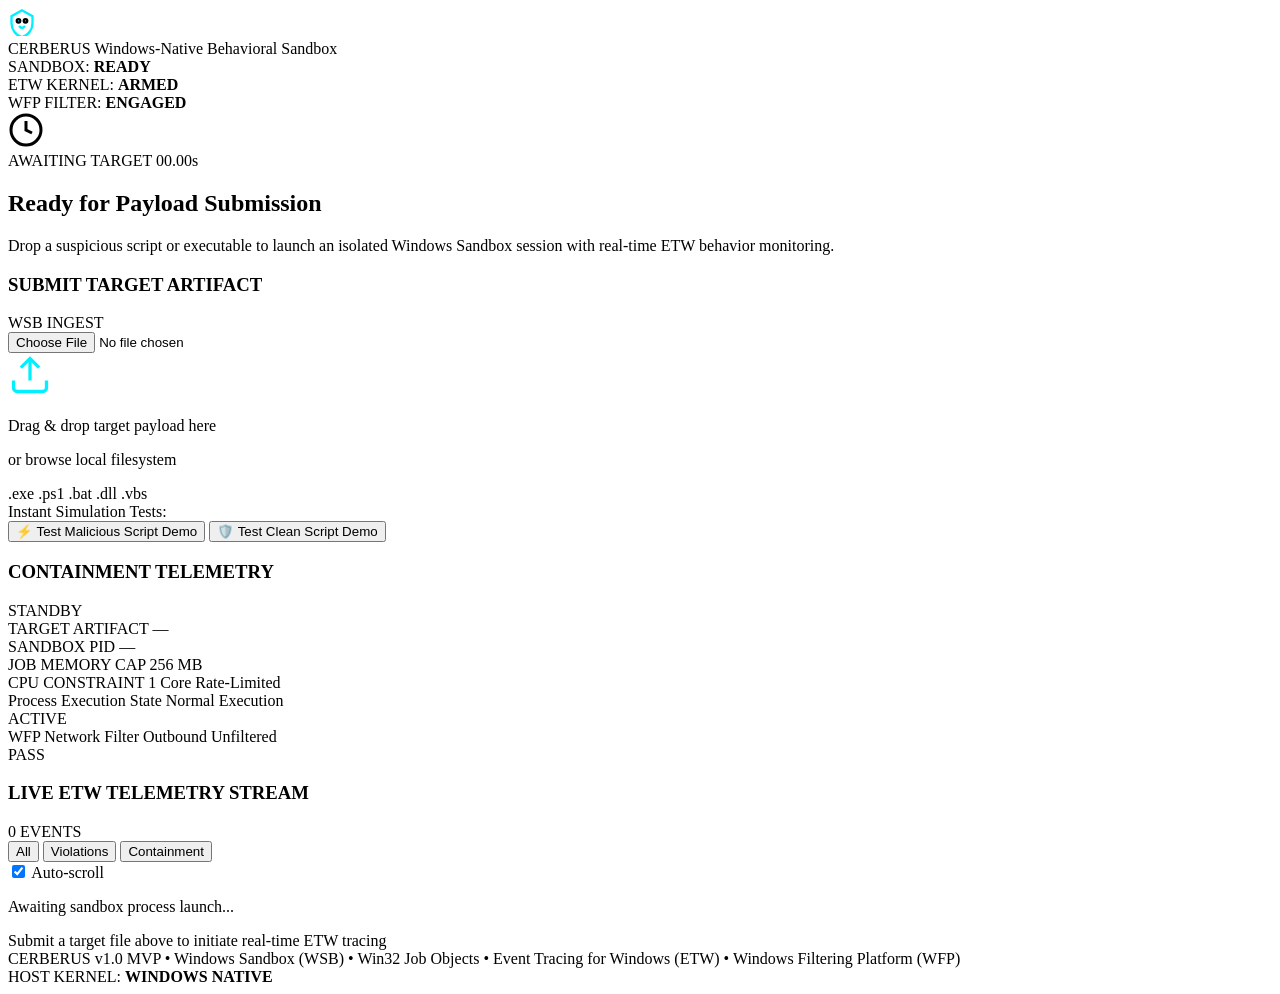
==== frontend/index.html @ fd8d8a02 "feat: implement Cerberus Windows-native behavioral sandbox web app skeleton" ====
<!DOCTYPE html>
<html lang="en">
<head>
  <meta charset="UTF-8">
  <meta name="viewport" content="width=device-width, initial-scale=1.0">
  <title>Cerberus — Windows-Native Behavioral Sandbox</title>
  <link rel="preconnect" href="https://fonts.googleapis.com">
  <link rel="preconnect" href="https://fonts.gstatic.com" crossorigin>
  <link href="https://fonts.googleapis.com/css2?family=JetBrains+Mono:wght@400;500;700&family=Outfit:wght@400;500;600;700;800&display=swap" rel="stylesheet">
  <link rel="stylesheet" href="/static/style.css">
</head>
<body>
  <div class="app-container">
    <!-- Top System Header -->
    <header class="top-nav">
      <div class="brand">
        <div class="brand-emblem">
          <svg viewBox="0 0 24 24" width="28" height="28" fill="none" stroke="currentColor" stroke-width="2">
            <path d="M12 2L3 7v6c0 5.5 3.8 10.7 9 12 5.2-1.3 9-6.5 9-12V7l-9-5z" stroke="#00f0ff"/>
            <circle cx="9" cy="11" r="1.5" fill="#00f0ff"/>
            <circle cx="15" cy="11" r="1.5" fill="#00f0ff"/>
            <path d="M10 16s1 1 2 1 2-1 2-1" stroke="#00f0ff" stroke-linecap="round"/>
          </svg>
        </div>
        <div class="brand-text">
          <span class="brand-title">CERBERUS</span>
          <span class="brand-sub">Windows-Native Behavioral Sandbox</span>
        </div>
      </div>

      <div class="system-status-group">
        <div class="status-indicator" id="status-wsb">
          <span class="pulse-dot green"></span>
          <span class="status-label">SANDBOX: <strong>READY</strong></span>
        </div>
        <div class="status-indicator" id="status-etw">
          <span class="pulse-dot cyan"></span>
          <span class="status-label">ETW KERNEL: <strong>ARMED</strong></span>
        </div>
        <div class="status-indicator" id="status-wfp">
          <span class="pulse-dot violet"></span>
          <span class="status-label">WFP FILTER: <strong>ENGAGED</strong></span>
        </div>
      </div>
    </header>

    <!-- Top Prominent Verdict Banner -->
    <section class="verdict-banner state-ready" id="verdict-banner">
      <div class="verdict-icon-container" id="verdict-icon-container">
        <svg viewBox="0 0 24 24" width="36" height="36" fill="none" stroke="currentColor" stroke-width="2" class="icon-ready">
          <circle cx="12" cy="12" r="10" stroke="currentColor"/>
          <path d="M12 6v6l4 2" stroke="currentColor"/>
        </svg>
      </div>
      <div class="verdict-content">
        <div class="verdict-heading-row">
          <span class="verdict-badge" id="verdict-badge">AWAITING TARGET</span>
          <span class="verdict-timer" id="verdict-timer">00.00s</span>
        </div>
        <h2 class="verdict-title" id="verdict-title">Ready for Payload Submission</h2>
        <p class="verdict-desc" id="verdict-desc">Drop a suspicious script or executable to launch an isolated Windows Sandbox session with real-time ETW behavior monitoring.</p>
      </div>
    </section>

    <!-- Main Command Cockpit Grid -->
    <main class="cockpit-grid">
      <!-- Left Column: Upload Zone & Target Telemetry -->
      <div class="cockpit-column-left">
        <!-- File Dropzone Card -->
        <div class="card dropzone-card">
          <div class="card-header">
            <h3 class="card-title">SUBMIT TARGET ARTIFACT</h3>
            <span class="card-tag">WSB INGEST</span>
          </div>

          <div class="dropzone" id="dropzone">
            <input type="file" id="file-input" class="file-input" />
            <div class="dropzone-inner">
              <div class="dropzone-icon">
                <svg viewBox="0 0 24 24" width="44" height="44" fill="none" stroke="currentColor" stroke-width="1.8">
                  <path d="M21 15v4a2 2 0 0 1-2 2H5a2 2 0 0 1-2-2v-4" stroke="#00f0ff"/>
                  <polyline points="17 8 12 3 7 8" stroke="#00f0ff"/>
                  <line x1="12" y1="3" x2="12" y2="15" stroke="#00f0ff"/>
                </svg>
              </div>
              <p class="dropzone-text">Drag & drop target payload here</p>
              <p class="dropzone-sub">or <label for="file-input" class="browse-link">browse local filesystem</label></p>
              <div class="file-types-list">
                <span class="chip">.exe</span>
                <span class="chip">.ps1</span>
                <span class="chip">.bat</span>
                <span class="chip">.dll</span>
                <span class="chip">.vbs</span>
              </div>
            </div>
          </div>

          <!-- Quick Test Triggers for Demo -->
          <div class="demo-triggers">
            <span class="demo-label">Instant Simulation Tests:</span>
            <div class="demo-btn-group">
              <button class="btn btn-danger" id="btn-demo-malicious">
                <span class="btn-icon">⚡</span> Test Malicious Script Demo
              </button>
              <button class="btn btn-success" id="btn-demo-clean">
                <span class="btn-icon">🛡️</span> Test Clean Script Demo
              </button>
            </div>
          </div>
        </div>

        <!-- Target Process & Isolation Card -->
        <div class="card target-meta-card">
          <div class="card-header">
            <h3 class="card-title">CONTAINMENT TELEMETRY</h3>
            <span class="card-tag" id="target-state-tag">STANDBY</span>
          </div>

          <div class="meta-grid">
            <div class="meta-item">
              <span class="meta-label">TARGET ARTIFACT</span>
              <span class="meta-val" id="meta-filename">—</span>
            </div>
            <div class="meta-item">
              <span class="meta-label">SANDBOX PID</span>
              <span class="meta-val font-mono" id="meta-pid">—</span>
            </div>
            <div class="meta-item">
              <span class="meta-label">JOB MEMORY CAP</span>
              <span class="meta-val font-mono" id="meta-mem-cap">256 MB</span>
            </div>
            <div class="meta-item">
              <span class="meta-label">CPU CONSTRAINT</span>
              <span class="meta-val font-mono" id="meta-cpu-cap">1 Core Rate-Limited</span>
            </div>
          </div>

          <!-- Response Containment States -->
          <div class="containment-status-box">
            <div class="containment-row">
              <div class="containment-info">
                <span class="containment-name">Process Execution State</span>
                <span class="containment-detail" id="containment-proc-detail">Normal Execution</span>
              </div>
              <span class="containment-pill active" id="pill-proc-state">ACTIVE</span>
            </div>

            <div class="containment-row">
              <div class="containment-info">
                <span class="containment-name">WFP Network Filter</span>
                <span class="containment-detail" id="containment-net-detail">Outbound Unfiltered</span>
              </div>
              <span class="containment-pill normal" id="pill-net-state">PASS</span>
            </div>
          </div>
        </div>
      </div>

      <!-- Right Column: Live ETW Telemetry Feed -->
      <div class="cockpit-column-right">
        <div class="card terminal-card">
          <div class="card-header terminal-header">
            <div class="terminal-title-group">
              <span class="terminal-pulse"></span>
              <h3 class="card-title">LIVE ETW TELEMETRY STREAM</h3>
              <span class="badge-count" id="event-count-badge">0 EVENTS</span>
            </div>
            <div class="terminal-controls">
              <div class="filter-tabs">
                <button class="filter-btn active" data-filter="all">All</button>
                <button class="filter-btn" data-filter="violation">Violations</button>
                <button class="filter-btn" data-filter="containment">Containment</button>
              </div>
              <label class="autoscroll-toggle">
                <input type="checkbox" id="autoscroll-chk" checked>
                <span>Auto-scroll</span>
              </label>
            </div>
          </div>

          <!-- Event Log Stream -->
          <div class="terminal-stream" id="terminal-stream">
            <div class="stream-empty" id="stream-empty">
              <div class="radar-scan-anim"></div>
              <p>Awaiting sandbox process launch...</p>
              <span>Submit a target file above to initiate real-time ETW tracing</span>
            </div>
          </div>
        </div>
      </div>
    </main>

    <footer class="app-footer">
      <div class="footer-left">
        <span>CERBERUS v1.0 MVP &bull; Windows Sandbox (WSB) &bull; Win32 Job Objects &bull; Event Tracing for Windows (ETW) &bull; Windows Filtering Platform (WFP)</span>
      </div>
      <div class="footer-right">
        <span class="status-text">HOST KERNEL: <strong class="text-cyan">WINDOWS NATIVE</strong></span>
      </div>
    </footer>
  </div>

  <script src="/static/app.js"></script>
</body>
</html>
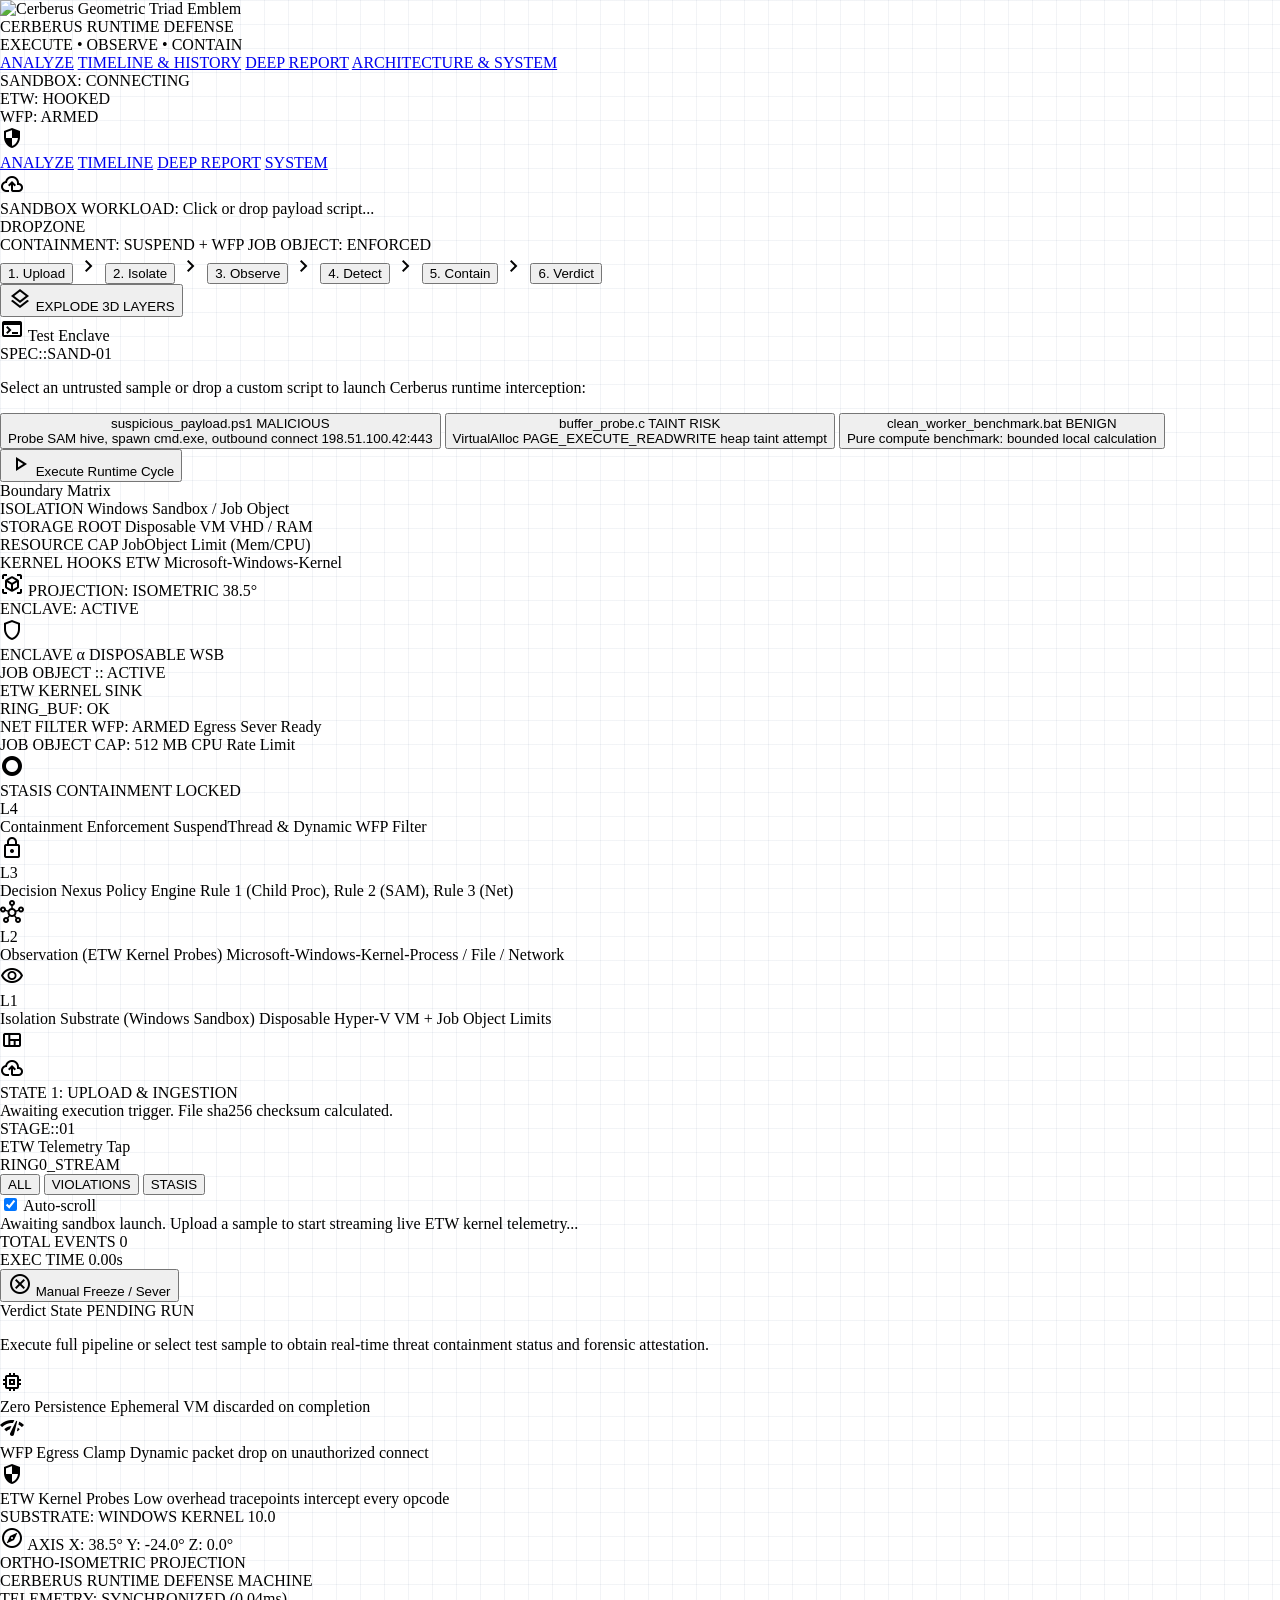
==== commit 8e4ef59d: "feat(frontend): upgrade to Stitch Remix 3D defense core suite with multi-view navigation and live te" ====
--- a/frontend/index.html
+++ b/frontend/index.html
@@ -1,205 +1,611 @@
 <!DOCTYPE html>
 <html lang="en">
 <head>
-  <meta charset="UTF-8">
-  <meta name="viewport" content="width=device-width, initial-scale=1.0">
-  <title>Cerberus — Windows-Native Behavioral Sandbox</title>
-  <link rel="preconnect" href="https://fonts.googleapis.com">
-  <link rel="preconnect" href="https://fonts.gstatic.com" crossorigin>
-  <link href="https://fonts.googleapis.com/css2?family=JetBrains+Mono:wght@400;500;700&family=Outfit:wght@400;500;600;700;800&display=swap" rel="stylesheet">
-  <link rel="stylesheet" href="/static/style.css">
+  <meta charset="utf-8"/>
+  <meta content="width=device-width, initial-scale=1.0" name="viewport"/>
+  <meta content="web_standard" name="shell-type"/>
+  <title>Cerberus — Runtime Defense Machine</title>
+  <link href="https://fonts.googleapis.com/css2?family=Material+Symbols+Outlined:opsz,wght,FILL,GRAD@20..48,100..700,0..1,-50..200" rel="stylesheet"/>
+  <link href="https://fonts.googleapis.com" rel="preconnect"/>
+  <link crossorigin="" href="https://fonts.gstatic.com" rel="preconnect"/>
+  <link href="https://fonts.googleapis.com/css2?family=Inter:wght@400;500;600&family=JetBrains+Mono:wght@400;500;600&family=Space+Grotesk:wght@500;600;700&display=swap" rel="stylesheet"/>
+  <link href="https://fonts.googleapis.com/css2?family=Material+Symbols+Outlined:wght,FILL@100..700,0..1&display=swap" rel="stylesheet"/>
+  <style>
+    @layer base {
+      html, body { margin: 0; padding: 0; }
+      body {
+        overscroll-behavior: none;
+        background-image: linear-gradient(to right, rgba(148,163,184,0.12) 1px, transparent 1px), linear-gradient(to bottom, rgba(148,163,184,0.12) 1px, transparent 1px);
+        background-size: 24px 24px;
+      }
+      main > :first-child { margin-top: 0 !important; }
+      main > :last-child { margin-bottom: 0 !important; }
+    }
+    ::-webkit-scrollbar { width: 4px; height: 4px; }
+    ::-webkit-scrollbar-thumb { background: rgba(148, 163, 184, 0.4); border-radius: 4px; }
+  </style>
+  <script src="https://cdn.tailwindcss.com"></script>
+  <script id="tailwind-config">
+    tailwind.config = {
+      darkMode: "class",
+      theme: {
+        extend: {
+          colors: {
+            "tertiary-fixed-dim": "#ffb4ab",
+            "on-primary-container": "#fdfcff",
+            "error-container": "#ffdad6",
+            "on-primary-fixed-variant": "#004b73",
+            "on-secondary-fixed-variant": "#2f2ebe",
+            "on-background": "#131b2e",
+            "primary-fixed-dim": "#93ccff",
+            "error": "#ba1a1a",
+            "secondary-fixed-dim": "#c0c1ff",
+            "tertiary": "#bb0112",
+            "on-tertiary-fixed-variant": "#93000b",
+            "outline": "#707881",
+            "secondary": "#4648d4",
+            "primary-fixed": "#cce5ff",
+            "surface-container-high": "#e2e7ff",
+            "on-tertiary": "#ffffff",
+            "surface-dim": "#d2d9f4",
+            "surface-bright": "#faf8ff",
+            "surface-container": "#eaedff",
+            "on-secondary-fixed": "#07006c",
+            "on-secondary": "#ffffff",
+            "on-secondary-container": "#fffbff",
+            "secondary-fixed": "#e1e0ff",
+            "primary": "#006194",
+            "on-surface": "#131b2e",
+            "on-primary-fixed": "#001d31",
+            "surface-container-highest": "#dae2fd",
+            "inverse-surface": "#283044",
+            "tertiary-container": "#e02928",
+            "surface-tint": "#006398",
+            "primary-container": "#007bb9",
+            "tertiary-fixed": "#ffdad6",
+            "surface": "#faf8ff",
+            "inverse-primary": "#93ccff",
+            "on-primary": "#ffffff",
+            "surface-container-low": "#f2f3ff",
+            "on-surface-variant": "#3f4850",
+            "on-tertiary-container": "#fffbff",
+            "secondary-container": "#6063ee",
+            "outline-variant": "#bfc7d2",
+            "surface-variant": "#dae2fd",
+            "inverse-on-surface": "#eef0ff",
+            "surface-container-lowest": "#ffffff",
+            "on-error": "#ffffff",
+            "on-error-container": "#93000a",
+            "background": "#faf8ff",
+            "on-tertiary-fixed": "#410002"
+          },
+          borderRadius: {
+            "DEFAULT": "0.125rem",
+            "lg": "0.25rem",
+            "xl": "0.5rem",
+            "full": "0.75rem"
+          },
+          spacing: {
+            "space-lg": "1.5rem",
+            "space-sm": "0.5rem",
+            "space-xl": "2.25rem",
+            "space-xs": "0.25rem",
+            "margin-md": "1.5rem",
+            "space-md": "1rem",
+            "gutter-lg": "1.5rem",
+            "margin": "1rem",
+            "margin-lg": "2.5rem",
+            "gutter": "1rem"
+          },
+          fontFamily: {
+            "headline-lg": ["Space Grotesk"],
+            "label-md": ["JetBrains Mono"],
+            "display-lg": ["Space Grotesk"],
+            "label-sm": ["JetBrains Mono"],
+            "body-sm": ["Inter"],
+            "body-lg": ["Inter"],
+            "label-lg": ["JetBrains Mono"],
+            "headline-sm": ["Space Grotesk"],
+            "headline-md": ["Space Grotesk"],
+            "body-md": ["Inter"]
+          }
+        }
+      }
+    };
+  </script>
 </head>
-<body>
-  <div class="app-container">
-    <!-- Top System Header -->
-    <header class="top-nav">
-      <div class="brand">
-        <div class="brand-emblem">
-          <svg viewBox="0 0 24 24" width="28" height="28" fill="none" stroke="currentColor" stroke-width="2">
-            <path d="M12 2L3 7v6c0 5.5 3.8 10.7 9 12 5.2-1.3 9-6.5 9-12V7l-9-5z" stroke="#00f0ff"/>
-            <circle cx="9" cy="11" r="1.5" fill="#00f0ff"/>
-            <circle cx="15" cy="11" r="1.5" fill="#00f0ff"/>
-            <path d="M10 16s1 1 2 1 2-1 2-1" stroke="#00f0ff" stroke-linecap="round"/>
-          </svg>
-        </div>
-        <div class="brand-text">
-          <span class="brand-title">CERBERUS</span>
-          <span class="brand-sub">Windows-Native Behavioral Sandbox</span>
-        </div>
-      </div>
-
-      <div class="system-status-group">
-        <div class="status-indicator" id="status-wsb">
-          <span class="pulse-dot green"></span>
-          <span class="status-label">SANDBOX: <strong>READY</strong></span>
-        </div>
-        <div class="status-indicator" id="status-etw">
-          <span class="pulse-dot cyan"></span>
-          <span class="status-label">ETW KERNEL: <strong>ARMED</strong></span>
-        </div>
-        <div class="status-indicator" id="status-wfp">
-          <span class="pulse-dot violet"></span>
-          <span class="status-label">WFP FILTER: <strong>ENGAGED</strong></span>
-        </div>
-      </div>
-    </header>
-
-    <!-- Top Prominent Verdict Banner -->
-    <section class="verdict-banner state-ready" id="verdict-banner">
-      <div class="verdict-icon-container" id="verdict-icon-container">
-        <svg viewBox="0 0 24 24" width="36" height="36" fill="none" stroke="currentColor" stroke-width="2" class="icon-ready">
-          <circle cx="12" cy="12" r="10" stroke="currentColor"/>
-          <path d="M12 6v6l4 2" stroke="currentColor"/>
-        </svg>
-      </div>
-      <div class="verdict-content">
-        <div class="verdict-heading-row">
-          <span class="verdict-badge" id="verdict-badge">AWAITING TARGET</span>
-          <span class="verdict-timer" id="verdict-timer">00.00s</span>
-        </div>
-        <h2 class="verdict-title" id="verdict-title">Ready for Payload Submission</h2>
-        <p class="verdict-desc" id="verdict-desc">Drop a suspicious script or executable to launch an isolated Windows Sandbox session with real-time ETW behavior monitoring.</p>
-      </div>
-    </section>
-
-    <!-- Main Command Cockpit Grid -->
-    <main class="cockpit-grid">
-      <!-- Left Column: Upload Zone & Target Telemetry -->
-      <div class="cockpit-column-left">
-        <!-- File Dropzone Card -->
-        <div class="card dropzone-card">
-          <div class="card-header">
-            <h3 class="card-title">SUBMIT TARGET ARTIFACT</h3>
-            <span class="card-tag">WSB INGEST</span>
-          </div>
-
-          <div class="dropzone" id="dropzone">
-            <input type="file" id="file-input" class="file-input" />
-            <div class="dropzone-inner">
-              <div class="dropzone-icon">
-                <svg viewBox="0 0 24 24" width="44" height="44" fill="none" stroke="currentColor" stroke-width="1.8">
-                  <path d="M21 15v4a2 2 0 0 1-2 2H5a2 2 0 0 1-2-2v-4" stroke="#00f0ff"/>
-                  <polyline points="17 8 12 3 7 8" stroke="#00f0ff"/>
-                  <line x1="12" y1="3" x2="12" y2="15" stroke="#00f0ff"/>
-                </svg>
-              </div>
-              <p class="dropzone-text">Drag & drop target payload here</p>
-              <p class="dropzone-sub">or <label for="file-input" class="browse-link">browse local filesystem</label></p>
-              <div class="file-types-list">
-                <span class="chip">.exe</span>
-                <span class="chip">.ps1</span>
-                <span class="chip">.bat</span>
-                <span class="chip">.dll</span>
-                <span class="chip">.vbs</span>
-              </div>
-            </div>
-          </div>
-
-          <!-- Quick Test Triggers for Demo -->
-          <div class="demo-triggers">
-            <span class="demo-label">Instant Simulation Tests:</span>
-            <div class="demo-btn-group">
-              <button class="btn btn-danger" id="btn-demo-malicious">
-                <span class="btn-icon">⚡</span> Test Malicious Script Demo
+<body class="bg-background font-body-md text-on-surface min-h-screen flex flex-col justify-between antialiased selection:bg-primary-fixed selection:text-on-primary-fixed">
+
+  <!-- Header -->
+  <header class="fixed top-0 left-0 w-full z-50 bg-surface-container-lowest/80 backdrop-blur-xl shadow-[0_1px_8px_rgba(0,0,0,0.04)]">
+    <div class="h-20 w-full px-margin-lg flex items-center justify-between gap-gutter">
+      <!-- Brand & Triad Emblem -->
+      <div class="flex items-center gap-space-md">
+        <img alt="Cerberus Geometric Triad Emblem" class="h-8 w-auto object-contain" src="/static/emblem.svg"/>
+        <div class="flex flex-col">
+          <div class="flex items-center gap-space-sm">
+            <span class="font-headline-sm text-headline-sm uppercase text-on-surface tracking-wider font-bold">CERBERUS</span>
+            <span class="font-label-sm text-label-sm uppercase bg-surface-container-high text-primary px-space-xs py-0.5 rounded">RUNTIME DEFENSE</span>
+          </div>
+          <span class="font-label-sm text-label-sm text-outline tracking-widest">EXECUTE • OBSERVE • CONTAIN</span>
+        </div>
+      </div>
+
+      <!-- Center Multi-View Navigation -->
+      <div class="hidden xl:flex items-center">
+        <nav class="flex items-center gap-space-xs p-1 bg-surface-container/70 rounded-full backdrop-blur-md shadow-[0_1px_8px_rgba(0,0,0,0.03)]">
+          <a aria-current="page" class="uppercase px-space-md py-1.5 rounded-full transition-all bg-primary-container text-on-primary-container font-semibold shadow-[0_2px_8px_rgba(0,97,148,0.18)]" data-path="analyze" href="/">ANALYZE</a>
+          <a class="font-label-sm text-label-sm uppercase px-space-md py-1.5 rounded-full text-on-surface-variant hover:bg-surface-container-high hover:text-on-surface transition-all" data-path="timeline-and-history" href="/timeline.html">TIMELINE &amp; HISTORY</a>
+          <a class="font-label-sm text-label-sm uppercase px-space-md py-1.5 rounded-full text-on-surface-variant hover:bg-surface-container-high hover:text-on-surface transition-all" data-path="deep-report" href="/report.html">DEEP REPORT</a>
+          <a class="font-label-sm text-label-sm uppercase px-space-md py-1.5 rounded-full text-on-surface-variant hover:bg-surface-container-high hover:text-on-surface transition-all" data-path="architecture-and-system" href="/architecture.html">ARCHITECTURE &amp; SYSTEM</a>
+        </nav>
+      </div>
+
+      <!-- Right Host Telemetry Badges -->
+      <div class="flex items-center gap-space-md">
+        <div class="hidden lg:flex items-center gap-space-md px-space-md py-1.5 rounded-full bg-surface-container-low/90 backdrop-blur-md text-on-surface-variant shadow-[0_1px_6px_rgba(0,0,0,0.03)]">
+          <div class="flex items-center gap-1.5" id="status-wsb">
+            <span class="w-2 h-2 rounded-full bg-primary animate-pulse"></span>
+            <span class="font-label-sm text-label-sm font-medium">SANDBOX: <span class="text-primary font-bold">CONNECTING</span></span>
+          </div>
+          <div class="flex items-center gap-1.5" id="status-probes">
+            <span class="w-1.5 h-1.5 rounded-full bg-emerald-500"></span>
+            <span class="font-label-sm text-label-sm">ETW: <span class="text-on-surface font-semibold">HOOKED</span></span>
+          </div>
+          <div class="flex items-center gap-1.5">
+            <span class="w-1.5 h-1.5 rounded-full bg-indigo-500"></span>
+            <span class="font-label-sm text-label-sm text-outline">WFP: ARMED</span>
+          </div>
+        </div>
+        <div class="w-8 h-8 rounded-full bg-primary flex items-center justify-center shadow-sm">
+          <span class="material-symbols-outlined text-on-primary text-[18px]">security</span>
+        </div>
+      </div>
+    </div>
+
+    <!-- Mobile Navigation Drawer -->
+    <div class="xl:hidden flex items-center justify-center pb-2 px-margin">
+      <nav class="flex items-center gap-space-xs p-1 bg-surface-container/80 rounded-full backdrop-blur-md overflow-x-auto max-w-full">
+        <a aria-current="page" class="uppercase px-space-sm py-1 rounded-full transition-all whitespace-nowrap bg-primary-container text-on-primary-container font-semibold shadow-[0_2px_8px_rgba(0,97,148,0.18)]" href="/">ANALYZE</a>
+        <a class="font-label-sm text-label-sm uppercase px-space-sm py-1 rounded-full text-on-surface-variant hover:bg-surface-container-high hover:text-on-surface transition-all whitespace-nowrap" href="/timeline.html">TIMELINE</a>
+        <a class="font-label-sm text-label-sm uppercase px-space-sm py-1 rounded-full text-on-surface-variant hover:bg-surface-container-high hover:text-on-surface transition-all whitespace-nowrap" href="/report.html">DEEP REPORT</a>
+        <a class="font-label-sm text-label-sm uppercase px-space-sm py-1 rounded-full text-on-surface-variant hover:bg-surface-container-high hover:text-on-surface transition-all whitespace-nowrap" href="/architecture.html">SYSTEM</a>
+      </nav>
+    </div>
+  </header>
+
+  <!-- Hidden Native File Input -->
+  <input type="file" id="file-input" style="display:none" />
+
+  <!-- Main Content Cockpit -->
+  <main class="w-full pt-20 bg-transparent flex-1">
+    <div class="flex flex-col w-full">
+
+      <!-- Spatial Stage Toolbar & Pipeline Stepper -->
+      <div class="w-full px-margin-lg py-space-md flex flex-col xl:flex-row items-center justify-between gap-space-md z-30">
+        <!-- Ephemeral Target File Dropper & State Meta -->
+        <div class="flex items-center gap-space-md w-full xl:w-auto">
+          <div class="group relative flex items-center gap-space-sm px-space-md py-2.5 bg-surface-container-lowest/90 backdrop-blur-xl rounded-full shadow-[0_4px_20px_rgba(0,97,148,0.08)] cursor-pointer hover:shadow-[0_8px_28px_rgba(0,97,148,0.16)] transition-all duration-300" id="fileUploadBtn" title="Click or drop executable / script to analyze">
+            <span class="w-2.5 h-2.5 rounded-full bg-primary animate-ping"></span>
+            <span class="material-symbols-outlined text-primary text-[20px]">cloud_upload</span>
+            <div class="flex flex-col">
+              <span class="font-label-sm text-label-sm font-semibold tracking-wider text-on-surface uppercase">SANDBOX WORKLOAD:</span>
+              <span class="font-label-md text-label-md text-primary font-bold" id="activeWorkloadLabel">Click or drop payload script...</span>
+            </div>
+            <span class="font-label-sm text-label-sm bg-surface-container px-2 py-0.5 rounded text-outline uppercase ml-space-xs" id="activeWorkloadBadge">DROPZONE</span>
+          </div>
+
+          <div class="hidden sm:flex items-center gap-space-xs px-space-md py-2 bg-surface-container-low/80 backdrop-blur-md rounded-full text-on-surface-variant">
+            <span class="font-label-sm text-label-sm text-outline">CONTAINMENT:</span>
+            <span class="font-label-sm text-label-sm font-semibold text-secondary">SUSPEND + WFP</span>
+            <span class="w-1 h-1 rounded-full bg-outline-variant mx-1"></span>
+            <span class="font-label-sm text-label-sm text-outline">JOB OBJECT:</span>
+            <span class="font-label-sm text-label-sm font-semibold text-on-surface">ENFORCED</span>
+          </div>
+        </div>
+
+        <!-- Active State Pipeline Rail (6 Interactive Steps) -->
+        <div class="flex items-center justify-center w-full xl:w-auto overflow-x-auto py-1">
+          <div class="flex items-center gap-1.5 p-1.5 bg-surface-container/80 backdrop-blur-xl rounded-full shadow-[0_2px_12px_rgba(0,0,0,0.04)]">
+            <button class="state-step-btn active px-space-md py-1.5 rounded-full font-label-sm text-label-sm uppercase font-semibold transition-all duration-200 flex items-center gap-1 bg-primary text-on-primary shadow-sm" data-step="upload">
+              <span class="step-dot w-1.5 h-1.5 rounded-full bg-surface-container-lowest"></span>
+              1. Upload
+            </button>
+            <span class="material-symbols-outlined text-outline-variant text-[14px]">chevron_right</span>
+            <button class="state-step-btn px-space-md py-1.5 rounded-full font-label-sm text-label-sm uppercase font-medium text-on-surface-variant hover:bg-surface-container-high hover:text-on-surface transition-all duration-200 flex items-center gap-1" data-step="isolate">
+              <span class="step-dot w-1.5 h-1.5 rounded-full bg-outline-variant"></span>
+              2. Isolate
+            </button>
+            <span class="material-symbols-outlined text-outline-variant text-[14px]">chevron_right</span>
+            <button class="state-step-btn px-space-md py-1.5 rounded-full font-label-sm text-label-sm uppercase font-medium text-on-surface-variant hover:bg-surface-container-high hover:text-on-surface transition-all duration-200 flex items-center gap-1" data-step="observe">
+              <span class="step-dot w-1.5 h-1.5 rounded-full bg-outline-variant"></span>
+              3. Observe
+            </button>
+            <span class="material-symbols-outlined text-outline-variant text-[14px]">chevron_right</span>
+            <button class="state-step-btn px-space-md py-1.5 rounded-full font-label-sm text-label-sm uppercase font-medium text-on-surface-variant hover:bg-surface-container-high hover:text-on-surface transition-all duration-200 flex items-center gap-1" data-step="detect">
+              <span class="step-dot w-1.5 h-1.5 rounded-full bg-outline-variant"></span>
+              4. Detect
+            </button>
+            <span class="material-symbols-outlined text-outline-variant text-[14px]">chevron_right</span>
+            <button class="state-step-btn px-space-md py-1.5 rounded-full font-label-sm text-label-sm uppercase font-medium text-on-surface-variant hover:bg-surface-container-high hover:text-on-surface transition-all duration-200 flex items-center gap-1" data-step="contain">
+              <span class="step-dot w-1.5 h-1.5 rounded-full bg-outline-variant"></span>
+              5. Contain
+            </button>
+            <span class="material-symbols-outlined text-outline-variant text-[14px]">chevron_right</span>
+            <button class="state-step-btn px-space-md py-1.5 rounded-full font-label-sm text-label-sm uppercase font-medium text-on-surface-variant hover:bg-surface-container-high hover:text-on-surface transition-all duration-200 flex items-center gap-1" data-step="verdict">
+              <span class="step-dot w-1.5 h-1.5 rounded-full bg-outline-variant"></span>
+              6. Verdict
+            </button>
+          </div>
+        </div>
+
+        <!-- Exploded 3D Deconstruction Button & Camera Reset -->
+        <div class="flex items-center gap-space-sm">
+          <button class="flex items-center gap-space-xs px-space-md py-2 bg-surface-container-lowest/90 hover:bg-primary-fixed text-primary font-label-sm text-label-sm font-semibold rounded-full shadow-[0_2px_10px_rgba(0,0,0,0.04)] transition-all" id="toggleExplodedBtn">
+            <span class="material-symbols-outlined text-[16px]">layers</span>
+            <span id="explodedBtnText">EXPLODE 3D LAYERS</span>
+          </button>
+        </div>
+      </div>
+
+      <!-- Main Spatial Viewport Stage Container -->
+      <div class="relative w-full min-h-[calc(100vh-14rem)] px-margin-lg py-space-sm grid grid-cols-1 lg:grid-cols-12 gap-gutter items-stretch">
+
+        <!-- LEFT ANALYTICAL RAIL: Dynamic Workload Selector & Enclave Environment Spec -->
+        <div class="lg:col-span-3 flex flex-col gap-space-md z-20">
+          <!-- Preset Workload Injector Module -->
+          <div class="bg-surface-container-lowest/80 backdrop-blur-2xl rounded-xl p-space-md shadow-[0_8px_30px_rgba(15,23,42,0.04)] flex flex-col gap-space-md">
+            <div class="flex items-center justify-between pb-space-xs">
+              <div class="flex items-center gap-space-xs">
+                <span class="material-symbols-outlined text-primary text-[18px]">terminal</span>
+                <span class="font-headline-sm text-headline-sm uppercase text-on-surface font-semibold">Test Enclave</span>
+              </div>
+              <span class="font-label-sm text-label-sm text-outline tracking-wider font-mono">SPEC::SAND-01</span>
+            </div>
+            <p class="font-body-sm text-body-sm text-on-surface-variant">
+              Select an untrusted sample or drop a custom script to launch Cerberus runtime interception:
+            </p>
+
+            <!-- Payloads List -->
+            <div class="flex flex-col gap-space-xs">
+              <button class="payload-btn active text-left p-space-sm rounded-lg bg-surface-container-high/60 transition-all flex flex-col gap-0.5 ring-1 ring-primary" data-payload="rev_shell" id="payload-rev_shell">
+                <div class="flex items-center justify-between">
+                  <span class="font-label-md text-label-md font-bold text-on-surface">suspicious_payload.ps1</span>
+                  <span class="font-label-sm text-label-sm px-1.5 py-0.2 bg-tertiary-container text-on-tertiary-container rounded">MALICIOUS</span>
+                </div>
+                <span class="font-body-sm text-body-sm text-outline">Probe SAM hive, spawn cmd.exe, outbound connect 198.51.100.42:443</span>
               </button>
-              <button class="btn btn-success" id="btn-demo-clean">
-                <span class="btn-icon">🛡️</span> Test Clean Script Demo
+
+              <button class="payload-btn text-left p-space-sm rounded-lg bg-surface-container-lowest hover:bg-surface-container-high/40 transition-all flex flex-col gap-0.5" data-payload="buffer_probe" id="payload-buffer_probe">
+                <div class="flex items-center justify-between">
+                  <span class="font-label-md text-label-md font-bold text-on-surface">buffer_probe.c</span>
+                  <span class="font-label-sm text-label-sm px-1.5 py-0.2 bg-error-container text-on-error-container rounded">TAINT RISK</span>
+                </div>
+                <span class="font-body-sm text-body-sm text-outline">VirtualAlloc PAGE_EXECUTE_READWRITE heap taint attempt</span>
               </button>
-            </div>
-          </div>
-        </div>
-
-        <!-- Target Process & Isolation Card -->
-        <div class="card target-meta-card">
-          <div class="card-header">
-            <h3 class="card-title">CONTAINMENT TELEMETRY</h3>
-            <span class="card-tag" id="target-state-tag">STANDBY</span>
-          </div>
-
-          <div class="meta-grid">
-            <div class="meta-item">
-              <span class="meta-label">TARGET ARTIFACT</span>
-              <span class="meta-val" id="meta-filename">—</span>
-            </div>
-            <div class="meta-item">
-              <span class="meta-label">SANDBOX PID</span>
-              <span class="meta-val font-mono" id="meta-pid">—</span>
-            </div>
-            <div class="meta-item">
-              <span class="meta-label">JOB MEMORY CAP</span>
-              <span class="meta-val font-mono" id="meta-mem-cap">256 MB</span>
-            </div>
-            <div class="meta-item">
-              <span class="meta-label">CPU CONSTRAINT</span>
-              <span class="meta-val font-mono" id="meta-cpu-cap">1 Core Rate-Limited</span>
-            </div>
-          </div>
-
-          <!-- Response Containment States -->
-          <div class="containment-status-box">
-            <div class="containment-row">
-              <div class="containment-info">
-                <span class="containment-name">Process Execution State</span>
-                <span class="containment-detail" id="containment-proc-detail">Normal Execution</span>
-              </div>
-              <span class="containment-pill active" id="pill-proc-state">ACTIVE</span>
-            </div>
-
-            <div class="containment-row">
-              <div class="containment-info">
-                <span class="containment-name">WFP Network Filter</span>
-                <span class="containment-detail" id="containment-net-detail">Outbound Unfiltered</span>
-              </div>
-              <span class="containment-pill normal" id="pill-net-state">PASS</span>
-            </div>
-          </div>
-        </div>
-      </div>
-
-      <!-- Right Column: Live ETW Telemetry Feed -->
-      <div class="cockpit-column-right">
-        <div class="card terminal-card">
-          <div class="card-header terminal-header">
-            <div class="terminal-title-group">
-              <span class="terminal-pulse"></span>
-              <h3 class="card-title">LIVE ETW TELEMETRY STREAM</h3>
-              <span class="badge-count" id="event-count-badge">0 EVENTS</span>
-            </div>
-            <div class="terminal-controls">
-              <div class="filter-tabs">
-                <button class="filter-btn active" data-filter="all">All</button>
-                <button class="filter-btn" data-filter="violation">Violations</button>
-                <button class="filter-btn" data-filter="containment">Containment</button>
-              </div>
-              <label class="autoscroll-toggle">
-                <input type="checkbox" id="autoscroll-chk" checked>
+
+              <button class="payload-btn text-left p-space-sm rounded-lg bg-surface-container-lowest hover:bg-surface-container-high/40 transition-all flex flex-col gap-0.5" data-payload="clean_eval" id="payload-clean_eval">
+                <div class="flex items-center justify-between">
+                  <span class="font-label-md text-label-md font-bold text-on-surface">clean_worker_benchmark.bat</span>
+                  <span class="font-label-sm text-label-sm px-1.5 py-0.2 bg-primary-fixed text-on-primary-fixed-variant rounded">BENIGN</span>
+                </div>
+                <span class="font-body-sm text-body-sm text-outline">Pure compute benchmark: bounded local calculation</span>
+              </button>
+            </div>
+
+            <button class="w-full mt-space-xs py-2.5 px-space-md rounded-lg bg-primary hover:bg-primary-container text-on-primary font-label-md text-label-md font-semibold tracking-wider uppercase transition-all shadow-[0_4px_16px_rgba(0,97,148,0.22)] flex items-center justify-center gap-2" id="btn-execute-cycle">
+              <span class="material-symbols-outlined text-[16px]">play_arrow</span>
+              Execute Runtime Cycle
+            </button>
+          </div>
+
+          <!-- Isolation Architecture Specifications -->
+          <div class="bg-surface-container-lowest/80 backdrop-blur-2xl rounded-xl p-space-md shadow-[0_8px_30px_rgba(15,23,42,0.04)] flex flex-col gap-space-sm">
+            <div class="flex items-center justify-between pb-space-xs">
+              <span class="font-headline-sm text-headline-sm text-on-surface font-semibold">Boundary Matrix</span>
+              <span class="w-2 h-2 rounded-full bg-primary"></span>
+            </div>
+            <div class="space-y-2 font-label-sm text-label-sm">
+              <div class="flex items-center justify-between p-2 rounded bg-surface-container-low/70">
+                <span class="text-outline">ISOLATION</span>
+                <span class="font-semibold text-on-surface">Windows Sandbox / Job Object</span>
+              </div>
+              <div class="flex items-center justify-between p-2 rounded bg-surface-container-low/70">
+                <span class="text-outline">STORAGE ROOT</span>
+                <span class="font-semibold text-primary">Disposable VM VHD / RAM</span>
+              </div>
+              <div class="flex items-center justify-between p-2 rounded bg-surface-container-low/70">
+                <span class="text-outline">RESOURCE CAP</span>
+                <span class="font-semibold text-on-surface">JobObject Limit (Mem/CPU)</span>
+              </div>
+              <div class="flex items-center justify-between p-2 rounded bg-surface-container-low/70">
+                <span class="text-outline">KERNEL HOOKS</span>
+                <span class="font-semibold text-secondary font-mono">ETW Microsoft-Windows-Kernel</span>
+              </div>
+            </div>
+          </div>
+        </div>
+
+        <!-- CENTRAL 3D SPATIAL CANVAS VIEWPORT: THE CERBERUS DEFENSE CORE -->
+        <div class="lg:col-span-6 relative flex flex-col items-center justify-center min-h-[540px] bg-gradient-to-b from-surface-container-lowest/50 via-surface-container-low/30 to-surface-container-lowest/60 rounded-2xl shadow-[inset_0_0_40px_rgba(0,97,148,0.03)] overflow-hidden p-space-md">
+
+          <!-- Three.js Canvas Mount Layer -->
+          <div id="threejs-canvas-mount" class="absolute inset-0 pointer-events-none opacity-40"></div>
+
+          <!-- Coordinate Compass HUD Overlays -->
+          <div class="absolute top-4 left-4 flex items-center gap-space-xs text-outline font-label-sm text-label-sm z-20">
+            <span class="material-symbols-outlined text-[16px] text-primary">view_in_ar</span>
+            <span>PROJECTION: <span class="text-on-surface font-mono font-medium">ISOMETRIC 38.5°</span></span>
+          </div>
+          <div class="absolute top-4 right-4 flex items-center gap-2 z-20">
+            <span class="font-label-sm text-label-sm px-2.5 py-1 rounded-full font-mono font-bold uppercase transition-all bg-primary-fixed text-on-primary-fixed-variant flex items-center gap-1.5" id="threatStatusPill">
+              <span class="w-2 h-2 rounded-full bg-primary animate-pulse"></span>
+              ENCLAVE: ACTIVE
+            </span>
+          </div>
+
+          <!-- Spatial Visual Anchor Grid -->
+          <div class="absolute inset-0 pointer-events-none flex items-center justify-center">
+            <div class="w-[520px] h-[520px] rounded-full bg-primary/5 blur-3xl"></div>
+            <div class="absolute w-[440px] h-[440px] rounded-full border border-dashed border-outline-variant/40 animate-[spin_120s_linear_infinite]"></div>
+            <div class="absolute w-[320px] h-[320px] rounded-full border border-dotted border-outline-variant/30"></div>
+          </div>
+
+          <!-- 3D PERSPECTIVE SCENE WRAPPER -->
+          <div class="relative w-full max-w-[440px] h-[420px] flex items-center justify-center transition-all duration-700 [perspective:1200px]" id="spatialSceneWrapper">
+
+            <!-- STANDARD 3D CUBE VIEW (ACTIVE BY DEFAULT) -->
+            <div class="relative w-48 h-48 transition-all duration-700 [transform-style:preserve-3d] [transform:rotateX(-24deg)_rotateY(38deg)] cursor-grab active:cursor-grabbing" id="centralCoreCube">
+              <!-- Front Face -->
+              <div class="absolute inset-0 bg-surface-container-lowest/80 backdrop-blur-md rounded-lg shadow-[0_8px_32px_rgba(0,97,148,0.08)] flex flex-col items-center justify-center p-3 text-center transition-all duration-500 [transform:translateZ(96px)]">
+                <div class="w-12 h-12 mb-2 rounded-full bg-surface-container flex items-center justify-center">
+                  <span class="material-symbols-outlined text-primary text-[28px]" id="cubeIconState">shield</span>
+                </div>
+                <span class="font-headline-sm text-headline-sm uppercase text-on-surface font-bold tracking-tight" id="cubeCenterTitle">ENCLAVE α</span>
+                <span class="font-label-sm text-label-sm text-primary font-mono font-semibold mt-1" id="cubeCenterSub">DISPOSABLE WSB</span>
+                <div class="w-12 h-0.5 bg-primary/20 my-2"></div>
+                <span class="font-label-sm text-label-sm text-outline font-mono" id="cubeCenterPid">JOB OBJECT :: ACTIVE</span>
+              </div>
+
+              <!-- Back Face -->
+              <div class="absolute inset-0 bg-surface-container-high/70 backdrop-blur-md rounded-lg flex items-center justify-center text-center p-4 [transform:rotateY(180deg)_translateZ(96px)]">
+                <span class="font-label-sm text-label-sm text-outline font-mono uppercase">ETW KERNEL SINK<br/>RING_BUF: OK</span>
+              </div>
+
+              <!-- Right Face -->
+              <div class="absolute inset-0 bg-surface-container/75 backdrop-blur-md rounded-lg flex flex-col items-center justify-center p-3 text-center [transform:rotateY(90deg)_translateZ(96px)]">
+                <span class="font-label-sm text-label-sm text-outline font-mono">NET FILTER</span>
+                <span class="font-headline-sm text-headline-sm font-semibold text-secondary">WFP: ARMED</span>
+                <span class="font-label-sm text-label-sm text-outline-variant font-mono mt-1">Egress Sever Ready</span>
+              </div>
+
+              <!-- Left Face -->
+              <div class="absolute inset-0 bg-surface-container-low/80 backdrop-blur-md rounded-lg flex flex-col items-center justify-center p-3 text-center [transform:rotateY(-90deg)_translateZ(96px)]">
+                <span class="font-label-sm text-label-sm text-outline font-mono">JOB OBJECT</span>
+                <span class="font-headline-sm text-headline-sm font-semibold text-primary">CAP: 512 MB</span>
+                <span class="font-label-sm text-label-sm text-outline-variant font-mono mt-1">CPU Rate Limit</span>
+              </div>
+
+              <!-- Top Face -->
+              <div class="absolute inset-0 bg-surface-container-lowest/90 backdrop-blur-lg rounded-lg flex items-center justify-center shadow-[inset_0_0_20px_rgba(0,97,148,0.1)] [transform:rotateX(90deg)_translateZ(96px)]">
+                <div class="w-20 h-20 rounded-full border border-dashed border-primary/40 flex items-center justify-center animate-spin">
+                  <span class="material-symbols-outlined text-primary text-[20px]">trip_origin</span>
+                </div>
+              </div>
+
+              <!-- Bottom Face (Shadow Projection Plane) -->
+              <div class="absolute inset-0 bg-surface-dim/40 rounded-lg filter blur-lg [transform:rotateX(-90deg)_translateZ(96px)]"></div>
+
+              <!-- Dynamic Containment Ring Clamps (Activated on Contain/Detect state) -->
+              <div class="absolute -inset-6 rounded-2xl pointer-events-none transition-all duration-500 opacity-0 scale-90 flex items-center justify-center" id="containmentClamps">
+                <div class="w-full h-full rounded-2xl border-2 border-tertiary-container shadow-[0_0_40px_rgba(224,41,40,0.45)] flex items-center justify-center">
+                  <span class="font-label-sm text-label-sm font-mono font-bold text-tertiary-container bg-surface-container-lowest px-2 py-0.5 rounded shadow">STASIS CONTAINMENT LOCKED</span>
+                </div>
+              </div>
+            </div>
+
+            <!-- 4 FLOATING EXPLODED ARCHITECTURE LAYERS (Controlled by Toggle) -->
+            <div class="hidden absolute inset-0 flex flex-col items-center justify-between py-2 transition-all duration-700" id="explodedLayersContainer">
+              <!-- Layer 4: Containment Layer -->
+              <div class="w-80 p-3 bg-surface-container-lowest/95 backdrop-blur-xl rounded-lg shadow-[0_8px_24px_rgba(0,97,148,0.08)] flex items-center justify-between transform -rotate-6 hover:scale-105 transition-transform cursor-pointer">
+                <div class="flex items-center gap-space-xs">
+                  <span class="w-6 h-6 rounded bg-tertiary/10 text-tertiary flex items-center justify-center font-mono text-xs font-bold">L4</span>
+                  <div>
+                    <span class="font-label-md text-label-md font-bold text-on-surface block">Containment Enforcement</span>
+                    <span class="font-label-sm text-label-sm text-outline">SuspendThread &amp; Dynamic WFP Filter</span>
+                  </div>
+                </div>
+                <span class="material-symbols-outlined text-tertiary text-[18px]">lock</span>
+              </div>
+
+              <!-- Layer 3: Decision Nexus -->
+              <div class="w-80 p-3 bg-surface-container-lowest/95 backdrop-blur-xl rounded-lg shadow-[0_8px_24px_rgba(0,97,148,0.08)] flex items-center justify-between transform -rotate-3 hover:scale-105 transition-transform cursor-pointer">
+                <div class="flex items-center gap-space-xs">
+                  <span class="w-6 h-6 rounded bg-secondary/10 text-secondary flex items-center justify-center font-mono text-xs font-bold">L3</span>
+                  <div>
+                    <span class="font-label-md text-label-md font-bold text-on-surface block">Decision Nexus Policy Engine</span>
+                    <span class="font-label-sm text-label-sm text-outline">Rule 1 (Child Proc), Rule 2 (SAM), Rule 3 (Net)</span>
+                  </div>
+                </div>
+                <span class="material-symbols-outlined text-secondary text-[18px]">hub</span>
+              </div>
+
+              <!-- Layer 2: Observation Layer -->
+              <div class="w-80 p-3 bg-surface-container-lowest/95 backdrop-blur-xl rounded-lg shadow-[0_8px_24px_rgba(0,97,148,0.08)] flex items-center justify-between transform rotate-2 hover:scale-105 transition-transform cursor-pointer">
+                <div class="flex items-center gap-space-xs">
+                  <span class="w-6 h-6 rounded bg-primary/10 text-primary flex items-center justify-center font-mono text-xs font-bold">L2</span>
+                  <div>
+                    <span class="font-label-md text-label-md font-bold text-on-surface block">Observation (ETW Kernel Probes)</span>
+                    <span class="font-label-sm text-label-sm text-outline">Microsoft-Windows-Kernel-Process / File / Network</span>
+                  </div>
+                </div>
+                <span class="material-symbols-outlined text-primary text-[18px]">visibility</span>
+              </div>
+
+              <!-- Layer 1: Ephemeral Isolation Substrate -->
+              <div class="w-80 p-3 bg-surface-container-lowest/95 backdrop-blur-xl rounded-lg shadow-[0_8px_24px_rgba(0,97,148,0.08)] flex items-center justify-between transform rotate-6 hover:scale-105 transition-transform cursor-pointer">
+                <div class="flex items-center gap-space-xs">
+                  <span class="w-6 h-6 rounded bg-surface-container text-on-surface flex items-center justify-center font-mono text-xs font-bold">L1</span>
+                  <div>
+                    <span class="font-label-md text-label-md font-bold text-on-surface block">Isolation Substrate (Windows Sandbox)</span>
+                    <span class="font-label-sm text-label-sm text-outline">Disposable Hyper-V VM + Job Object Limits</span>
+                  </div>
+                </div>
+                <span class="material-symbols-outlined text-on-surface text-[18px]">view_quilt</span>
+              </div>
+            </div>
+
+          </div>
+
+          <!-- Realtime State HUD Descriptor Banner -->
+          <div class="w-full max-w-lg mt-space-md p-space-sm bg-surface-container-lowest/90 backdrop-blur-md rounded-xl shadow-[0_4px_16px_rgba(0,0,0,0.03)] flex items-center justify-between gap-space-sm z-20" id="stateBannerBottom">
+            <div class="flex items-center gap-space-sm">
+              <div class="w-8 h-8 rounded-lg bg-primary/10 text-primary flex items-center justify-center" id="stateBannerIconBg">
+                <span class="material-symbols-outlined text-[20px]" id="stateBannerIcon">cloud_upload</span>
+              </div>
+              <div>
+                <div class="font-label-md text-label-md font-bold text-on-surface" id="stateBannerTitle">STATE 1: UPLOAD &amp; INGESTION</div>
+                <div class="font-body-sm text-body-sm text-outline" id="stateBannerDesc">Awaiting execution trigger. File sha256 checksum calculated.</div>
+              </div>
+            </div>
+            <span class="font-label-sm text-label-sm text-primary font-mono font-bold bg-surface-container-high px-2 py-1 rounded" id="stateBannerCode">STAGE::01</span>
+          </div>
+
+        </div>
+
+        <!-- RIGHT ANALYTICAL RAIL: ETW Kernel Inspection Stream & Action Log -->
+        <div class="lg:col-span-3 flex flex-col gap-space-md z-20">
+
+          <!-- Live Telemetry Stream Card -->
+          <div class="bg-surface-container-lowest/80 backdrop-blur-2xl rounded-xl p-space-md shadow-[0_8px_30px_rgba(15,23,42,0.04)] flex flex-col flex-1">
+            <div class="flex items-center justify-between pb-space-xs">
+              <div class="flex items-center gap-space-xs">
+                <span class="w-2 h-2 rounded-full bg-secondary animate-pulse"></span>
+                <span class="font-headline-sm text-headline-sm uppercase text-on-surface font-semibold">ETW Telemetry Tap</span>
+              </div>
+              <span class="font-label-sm text-label-sm text-outline font-mono">RING0_STREAM</span>
+            </div>
+
+            <!-- Filter Buttons Strip -->
+            <div class="flex items-center justify-between my-space-xs pb-1">
+              <div class="flex items-center gap-1">
+                <button class="stream-filter-btn px-2 py-0.5 rounded text-[10px] font-label-sm uppercase font-semibold transition-all bg-primary text-on-primary shadow-xs" data-filter="all">ALL</button>
+                <button class="stream-filter-btn px-2 py-0.5 rounded text-[10px] font-label-sm uppercase font-semibold transition-all text-on-surface-variant hover:bg-surface-container" data-filter="violation">VIOLATIONS</button>
+                <button class="stream-filter-btn px-2 py-0.5 rounded text-[10px] font-label-sm uppercase font-semibold transition-all text-on-surface-variant hover:bg-surface-container" data-filter="containment">STASIS</button>
+              </div>
+              <label class="flex items-center gap-1 font-label-sm text-[10px] text-outline cursor-pointer">
+                <input type="checkbox" id="autoscroll-chk" checked class="rounded accent-primary" />
                 <span>Auto-scroll</span>
               </label>
             </div>
-          </div>
-
-          <!-- Event Log Stream -->
-          <div class="terminal-stream" id="terminal-stream">
-            <div class="stream-empty" id="stream-empty">
-              <div class="radar-scan-anim"></div>
-              <p>Awaiting sandbox process launch...</p>
-              <span>Submit a target file above to initiate real-time ETW tracing</span>
-            </div>
-          </div>
-        </div>
-      </div>
-    </main>
-
-    <footer class="app-footer">
-      <div class="footer-left">
-        <span>CERBERUS v1.0 MVP &bull; Windows Sandbox (WSB) &bull; Win32 Job Objects &bull; Event Tracing for Windows (ETW) &bull; Windows Filtering Platform (WFP)</span>
-      </div>
-      <div class="footer-right">
-        <span class="status-text">HOST KERNEL: <strong class="text-cyan">WINDOWS NATIVE</strong></span>
-      </div>
-    </footer>
-  </div>
-
+
+            <!-- Stream Output Container -->
+            <div class="flex flex-col gap-1.5 overflow-y-auto max-h-[290px] min-h-[220px] p-2 bg-surface-container-low/60 rounded-lg font-mono text-label-sm" id="syscallStreamBox">
+              <div class="p-2 rounded bg-surface-container-lowest text-center text-outline text-[11px]">
+                Awaiting sandbox launch. Upload a sample to start streaming live ETW kernel telemetry...
+              </div>
+            </div>
+
+            <!-- Telemetry Summary Counters -->
+            <div class="grid grid-cols-2 gap-space-xs mt-space-md pt-space-sm">
+              <div class="p-2 rounded-lg bg-surface-container-low/80 flex flex-col">
+                <span class="font-label-sm text-label-sm text-outline">TOTAL EVENTS</span>
+                <span class="font-headline-sm text-headline-sm font-bold text-on-surface" id="syscallCounter">0</span>
+              </div>
+              <div class="p-2 rounded-lg bg-surface-container-low/80 flex flex-col">
+                <span class="font-label-sm text-label-sm text-outline">EXEC TIME</span>
+                <span class="font-headline-sm text-headline-sm font-bold text-primary" id="latencyCounter">0.00s</span>
+              </div>
+            </div>
+
+            <!-- Action Containment Button -->
+            <button class="w-full mt-space-sm py-2 px-space-sm bg-tertiary hover:bg-tertiary-container text-on-tertiary font-label-md text-label-md font-bold rounded-lg uppercase tracking-wider transition-all shadow-[0_4px_16px_rgba(187,1,18,0.25)] flex items-center justify-center gap-1.5" id="btn-manual-contain">
+              <span class="material-symbols-outlined text-[16px]">cancel</span>
+              Manual Freeze / Sever
+            </button>
+          </div>
+
+          <!-- Verdict Analysis Preview Box -->
+          <div class="bg-surface-container-lowest/80 backdrop-blur-2xl rounded-xl p-space-md shadow-[0_8px_30px_rgba(15,23,42,0.04)] flex flex-col gap-space-xs transition-all" id="verdictSummaryBox">
+            <div class="flex items-center justify-between">
+              <span class="font-headline-sm text-headline-sm font-semibold text-on-surface">Verdict State</span>
+              <span class="font-label-sm text-label-sm px-2 py-0.5 rounded font-mono font-bold bg-surface-container-high text-on-surface" id="verdictBadge">PENDING RUN</span>
+            </div>
+            <p class="font-body-sm text-body-sm text-on-surface-variant mt-1" id="verdictDetailText">
+              Execute full pipeline or select test sample to obtain real-time threat containment status and forensic attestation.
+            </p>
+          </div>
+
+        </div>
+
+      </div>
+
+      <!-- Deep Architecture Callout Strip -->
+      <div class="w-full px-margin-lg py-space-md">
+        <div class="w-full bg-surface-container-lowest/80 backdrop-blur-2xl rounded-xl p-space-md shadow-[0_4px_24px_rgba(0,0,0,0.02)] grid grid-cols-1 md:grid-cols-4 gap-gutter items-center">
+          <div class="flex items-center gap-space-sm">
+            <div class="w-10 h-10 rounded-lg bg-primary/10 text-primary flex items-center justify-center shrink-0">
+              <span class="material-symbols-outlined">memory</span>
+            </div>
+            <div class="flex flex-col">
+              <span class="font-label-md text-label-md font-bold text-on-surface uppercase">Zero Persistence</span>
+              <span class="font-body-sm text-body-sm text-outline">Ephemeral VM discarded on completion</span>
+            </div>
+          </div>
+          <div class="flex items-center gap-space-sm">
+            <div class="w-10 h-10 rounded-lg bg-secondary/10 text-secondary flex items-center justify-center shrink-0">
+              <span class="material-symbols-outlined">network_check</span>
+            </div>
+            <div class="flex flex-col">
+              <span class="font-label-md text-label-md font-bold text-on-surface uppercase">WFP Egress Clamp</span>
+              <span class="font-body-sm text-body-sm text-outline">Dynamic packet drop on unauthorized connect</span>
+            </div>
+          </div>
+          <div class="flex items-center gap-space-sm">
+            <div class="w-10 h-10 rounded-lg bg-primary/10 text-primary flex items-center justify-center shrink-0">
+              <span class="material-symbols-outlined">security</span>
+            </div>
+            <div class="flex flex-col">
+              <span class="font-label-md text-label-md font-bold text-on-surface uppercase">ETW Kernel Probes</span>
+              <span class="font-body-sm text-body-sm text-outline">Low overhead tracepoints intercept every opcode</span>
+            </div>
+          </div>
+          <div class="flex items-center justify-start md:justify-end gap-space-xs">
+            <span class="font-label-sm text-label-sm text-outline">SUBSTRATE:</span>
+            <span class="font-label-sm text-label-sm font-mono font-semibold bg-surface-container px-2 py-1 rounded text-primary">WINDOWS KERNEL 10.0</span>
+          </div>
+        </div>
+      </div>
+
+    </div>
+  </main>
+
+  <!-- Footer -->
+  <footer class="w-full bg-surface-container-lowest/80 backdrop-blur-xl shadow-[0_-1px_8px_rgba(0,0,0,0.03)] mt-auto z-40">
+    <div class="w-full px-margin-lg py-space-sm flex flex-col md:flex-row items-center justify-between gap-space-sm">
+      <div class="flex items-center gap-space-md">
+        <div class="flex items-center gap-space-xs font-label-sm text-label-sm text-outline">
+          <span class="material-symbols-outlined text-[14px] text-primary">explore</span>
+          <span>AXIS X: <span class="text-on-surface font-medium">38.5°</span></span>
+          <span>Y: <span class="text-on-surface font-medium">-24.0°</span></span>
+          <span>Z: <span class="text-on-surface font-medium">0.0°</span></span>
+        </div>
+        <span class="hidden sm:inline-block w-1 h-1 rounded-full bg-outline-variant"></span>
+        <span class="hidden sm:inline-block font-label-sm text-label-sm text-outline-variant">ORTHO-ISOMETRIC PROJECTION</span>
+      </div>
+      <div class="flex items-center gap-space-lg">
+        <span class="font-label-sm text-label-sm text-on-surface-variant tracking-wider uppercase bg-surface-container-high/60 px-space-sm py-0.5 rounded">CERBERUS RUNTIME DEFENSE MACHINE</span>
+        <div class="flex items-center gap-space-xs">
+          <span class="font-label-sm text-label-sm text-outline">TELEMETRY:</span>
+          <span class="font-label-sm text-label-sm font-semibold text-primary">SYNCHRONIZED (0.04ms)</span>
+        </div>
+      </div>
+    </div>
+  </footer>
+
+  <!-- Three.js Library -->
+  <script src="https://ajax.googleapis.com/ajax/libs/threejs/r125/three.min.js"></script>
+  <!-- Cerberus Integrated Application Logic -->
   <script src="/static/app.js"></script>
 </body>
 </html>
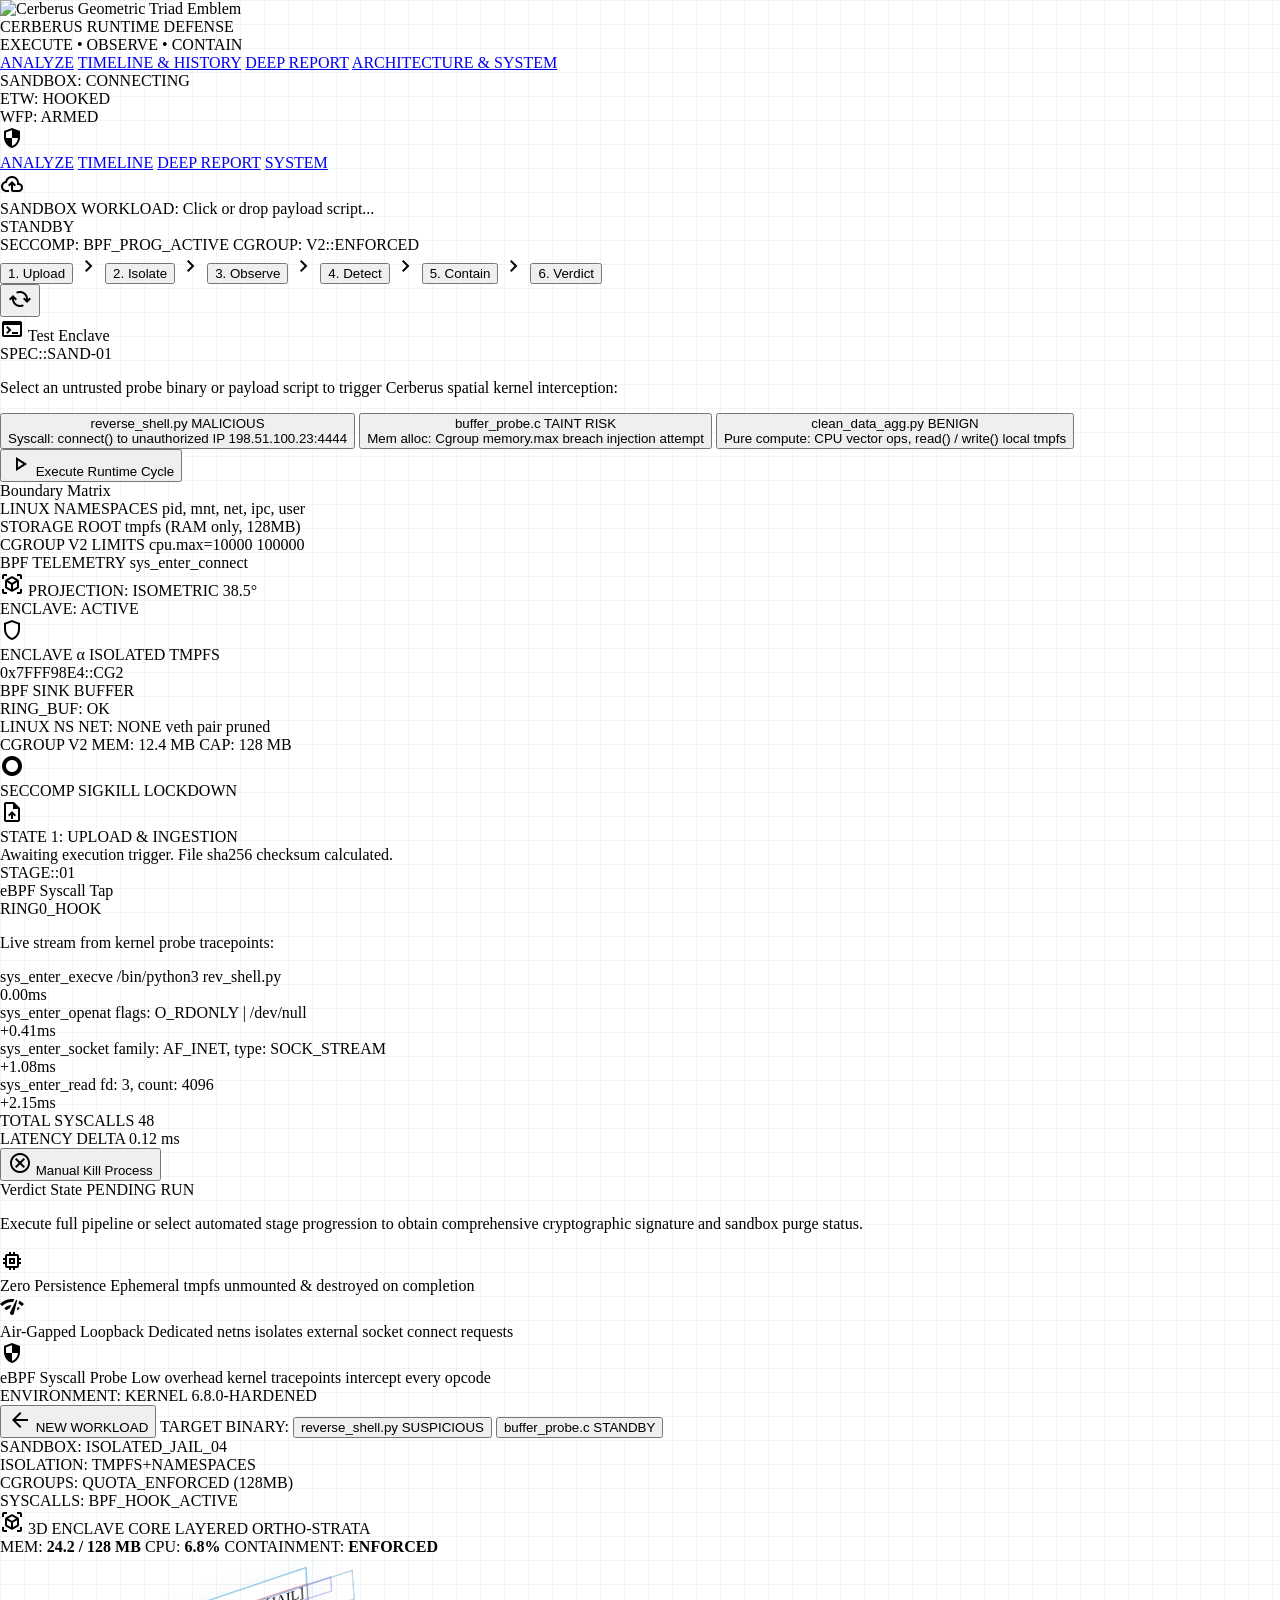
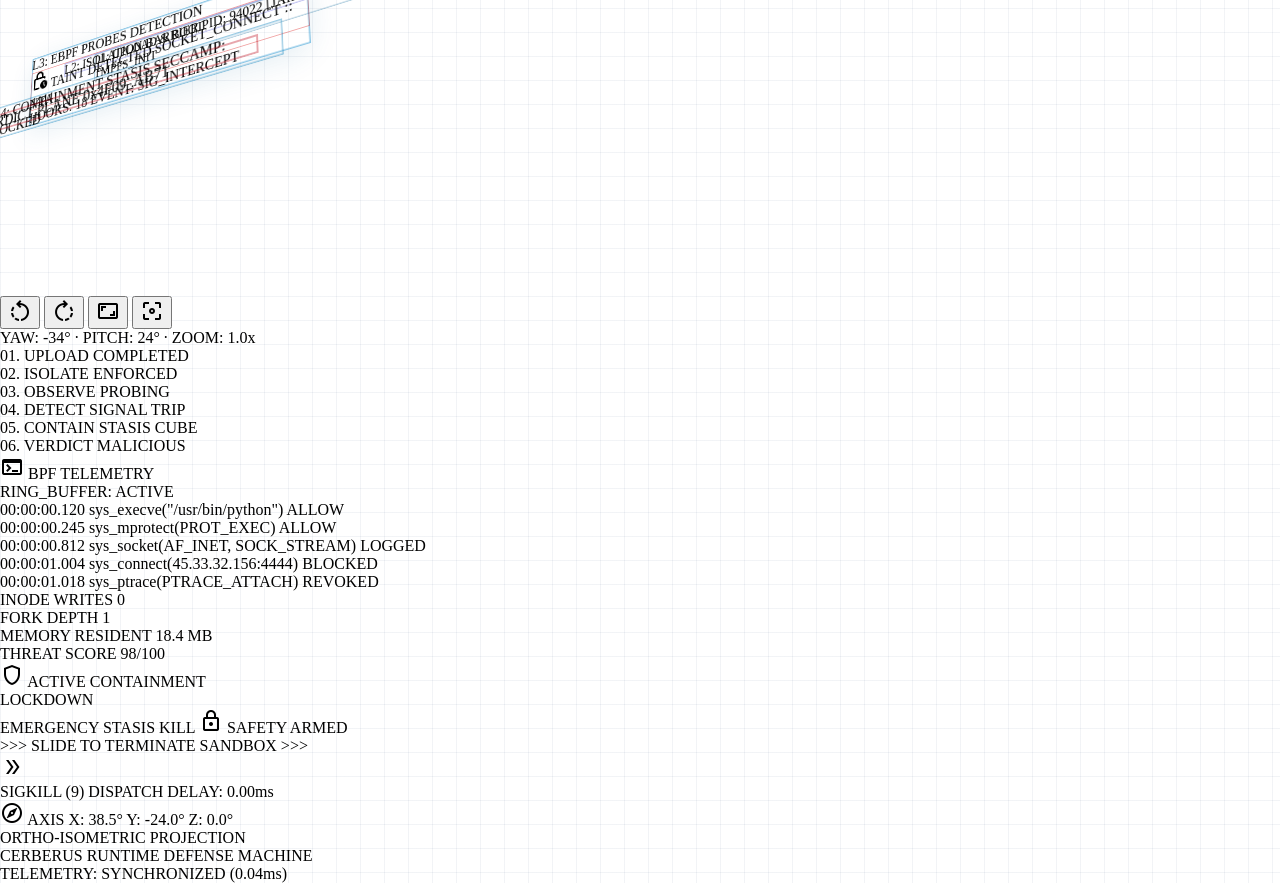
==== commit f7fdafc9: "feat(frontend): implement dual-mode UI with stitch_remix_1 as front page and stitch_remix_2 on file " ====
--- a/frontend/index.html
+++ b/frontend/index.html
@@ -116,7 +116,7 @@
 </head>
 <body class="bg-background font-body-md text-on-surface min-h-screen flex flex-col justify-between antialiased selection:bg-primary-fixed selection:text-on-primary-fixed">
 
-  <!-- Header -->
+  <!-- Persistent Clinical Header -->
   <header class="fixed top-0 left-0 w-full z-50 bg-surface-container-lowest/80 backdrop-blur-xl shadow-[0_1px_8px_rgba(0,0,0,0.04)]">
     <div class="h-20 w-full px-margin-lg flex items-center justify-between gap-gutter">
       <!-- Brand & Triad Emblem -->
@@ -177,30 +177,34 @@
   <!-- Hidden Native File Input -->
   <input type="file" id="file-input" style="display:none" />
 
-  <!-- Main Content Cockpit -->
+  <!-- Main Multi-State Stage Container -->
   <main class="w-full pt-20 bg-transparent flex-1">
-    <div class="flex flex-col w-full">
+
+    <!-- ========================================================================= -->
+    <!-- VIEW 1: FRONT PAGE (STANDBY DASHBOARD from stitch_remix_1)                -->
+    <!-- ========================================================================= -->
+    <div id="view-standby" class="flex flex-col w-full transition-opacity duration-300">
 
       <!-- Spatial Stage Toolbar & Pipeline Stepper -->
       <div class="w-full px-margin-lg py-space-md flex flex-col xl:flex-row items-center justify-between gap-space-md z-30">
         <!-- Ephemeral Target File Dropper & State Meta -->
         <div class="flex items-center gap-space-md w-full xl:w-auto">
-          <div class="group relative flex items-center gap-space-sm px-space-md py-2.5 bg-surface-container-lowest/90 backdrop-blur-xl rounded-full shadow-[0_4px_20px_rgba(0,97,148,0.08)] cursor-pointer hover:shadow-[0_8px_28px_rgba(0,97,148,0.16)] transition-all duration-300" id="fileUploadBtn" title="Click or drop executable / script to analyze">
+          <div class="group relative flex items-center gap-space-sm px-space-md py-2.5 bg-surface-container-lowest/90 backdrop-blur-xl rounded-full shadow-[0_4px_20px_rgba(0,97,148,0.08)] cursor-pointer hover:shadow-[0_8px_28px_rgba(0,97,148,0.16)] transition-all duration-300" id="fileUploadBtn" title="Click or drop executable / script to launch sandbox">
             <span class="w-2.5 h-2.5 rounded-full bg-primary animate-ping"></span>
             <span class="material-symbols-outlined text-primary text-[20px]">cloud_upload</span>
             <div class="flex flex-col">
               <span class="font-label-sm text-label-sm font-semibold tracking-wider text-on-surface uppercase">SANDBOX WORKLOAD:</span>
               <span class="font-label-md text-label-md text-primary font-bold" id="activeWorkloadLabel">Click or drop payload script...</span>
             </div>
-            <span class="font-label-sm text-label-sm bg-surface-container px-2 py-0.5 rounded text-outline uppercase ml-space-xs" id="activeWorkloadBadge">DROPZONE</span>
+            <span class="font-label-sm text-label-sm bg-surface-container px-2 py-0.5 rounded text-outline uppercase ml-space-xs" id="activeWorkloadBadge">STANDBY</span>
           </div>
 
           <div class="hidden sm:flex items-center gap-space-xs px-space-md py-2 bg-surface-container-low/80 backdrop-blur-md rounded-full text-on-surface-variant">
-            <span class="font-label-sm text-label-sm text-outline">CONTAINMENT:</span>
-            <span class="font-label-sm text-label-sm font-semibold text-secondary">SUSPEND + WFP</span>
+            <span class="font-label-sm text-label-sm text-outline">SECCOMP:</span>
+            <span class="font-label-sm text-label-sm font-semibold text-secondary">BPF_PROG_ACTIVE</span>
             <span class="w-1 h-1 rounded-full bg-outline-variant mx-1"></span>
-            <span class="font-label-sm text-label-sm text-outline">JOB OBJECT:</span>
-            <span class="font-label-sm text-label-sm font-semibold text-on-surface">ENFORCED</span>
+            <span class="font-label-sm text-label-sm text-outline">CGROUP:</span>
+            <span class="font-label-sm text-label-sm font-semibold text-on-surface">V2::ENFORCED</span>
           </div>
         </div>
 
@@ -239,11 +243,10 @@
           </div>
         </div>
 
-        <!-- Exploded 3D Deconstruction Button & Camera Reset -->
+        <!-- Camera Reset & Exploded View Button -->
         <div class="flex items-center gap-space-sm">
-          <button class="flex items-center gap-space-xs px-space-md py-2 bg-surface-container-lowest/90 hover:bg-primary-fixed text-primary font-label-sm text-label-sm font-semibold rounded-full shadow-[0_2px_10px_rgba(0,0,0,0.04)] transition-all" id="toggleExplodedBtn">
-            <span class="material-symbols-outlined text-[16px]">layers</span>
-            <span id="explodedBtnText">EXPLODE 3D LAYERS</span>
+          <button class="w-9 h-9 rounded-full bg-surface-container-lowest/90 hover:bg-surface-container flex items-center justify-center text-outline hover:text-on-surface shadow-[0_2px_8px_rgba(0,0,0,0.04)] transition-all" id="btn-reset-perspective" title="Reset Ortho Orbit">
+            <span class="material-symbols-outlined text-[18px]">cached</span>
           </button>
         </div>
       </div>
@@ -251,7 +254,7 @@
       <!-- Main Spatial Viewport Stage Container -->
       <div class="relative w-full min-h-[calc(100vh-14rem)] px-margin-lg py-space-sm grid grid-cols-1 lg:grid-cols-12 gap-gutter items-stretch">
 
-        <!-- LEFT ANALYTICAL RAIL: Dynamic Workload Selector & Enclave Environment Spec -->
+        <!-- LEFT ANALYTICAL RAIL: Dynamic Workload Selector & Enclave Spec -->
         <div class="lg:col-span-3 flex flex-col gap-space-md z-20">
           <!-- Preset Workload Injector Module -->
           <div class="bg-surface-container-lowest/80 backdrop-blur-2xl rounded-xl p-space-md shadow-[0_8px_30px_rgba(15,23,42,0.04)] flex flex-col gap-space-md">
@@ -263,17 +266,17 @@
               <span class="font-label-sm text-label-sm text-outline tracking-wider font-mono">SPEC::SAND-01</span>
             </div>
             <p class="font-body-sm text-body-sm text-on-surface-variant">
-              Select an untrusted sample or drop a custom script to launch Cerberus runtime interception:
+              Select an untrusted probe binary or payload script to trigger Cerberus spatial kernel interception:
             </p>
 
             <!-- Payloads List -->
             <div class="flex flex-col gap-space-xs">
               <button class="payload-btn active text-left p-space-sm rounded-lg bg-surface-container-high/60 transition-all flex flex-col gap-0.5 ring-1 ring-primary" data-payload="rev_shell" id="payload-rev_shell">
                 <div class="flex items-center justify-between">
-                  <span class="font-label-md text-label-md font-bold text-on-surface">suspicious_payload.ps1</span>
+                  <span class="font-label-md text-label-md font-bold text-on-surface">reverse_shell.py</span>
                   <span class="font-label-sm text-label-sm px-1.5 py-0.2 bg-tertiary-container text-on-tertiary-container rounded">MALICIOUS</span>
                 </div>
-                <span class="font-body-sm text-body-sm text-outline">Probe SAM hive, spawn cmd.exe, outbound connect 198.51.100.42:443</span>
+                <span class="font-body-sm text-body-sm text-outline">Syscall: connect() to unauthorized IP 198.51.100.23:4444</span>
               </button>
 
               <button class="payload-btn text-left p-space-sm rounded-lg bg-surface-container-lowest hover:bg-surface-container-high/40 transition-all flex flex-col gap-0.5" data-payload="buffer_probe" id="payload-buffer_probe">
@@ -281,15 +284,15 @@
                   <span class="font-label-md text-label-md font-bold text-on-surface">buffer_probe.c</span>
                   <span class="font-label-sm text-label-sm px-1.5 py-0.2 bg-error-container text-on-error-container rounded">TAINT RISK</span>
                 </div>
-                <span class="font-body-sm text-body-sm text-outline">VirtualAlloc PAGE_EXECUTE_READWRITE heap taint attempt</span>
+                <span class="font-body-sm text-body-sm text-outline">Mem alloc: Cgroup memory.max breach injection attempt</span>
               </button>
 
               <button class="payload-btn text-left p-space-sm rounded-lg bg-surface-container-lowest hover:bg-surface-container-high/40 transition-all flex flex-col gap-0.5" data-payload="clean_eval" id="payload-clean_eval">
                 <div class="flex items-center justify-between">
-                  <span class="font-label-md text-label-md font-bold text-on-surface">clean_worker_benchmark.bat</span>
+                  <span class="font-label-md text-label-md font-bold text-on-surface">clean_data_agg.py</span>
                   <span class="font-label-sm text-label-sm px-1.5 py-0.2 bg-primary-fixed text-on-primary-fixed-variant rounded">BENIGN</span>
                 </div>
-                <span class="font-body-sm text-body-sm text-outline">Pure compute benchmark: bounded local calculation</span>
+                <span class="font-body-sm text-body-sm text-outline">Pure compute: CPU vector ops, read() / write() local tmpfs</span>
               </button>
             </div>
 
@@ -307,20 +310,20 @@
             </div>
             <div class="space-y-2 font-label-sm text-label-sm">
               <div class="flex items-center justify-between p-2 rounded bg-surface-container-low/70">
-                <span class="text-outline">ISOLATION</span>
-                <span class="font-semibold text-on-surface">Windows Sandbox / Job Object</span>
+                <span class="text-outline">LINUX NAMESPACES</span>
+                <span class="font-semibold text-on-surface">pid, mnt, net, ipc, user</span>
               </div>
               <div class="flex items-center justify-between p-2 rounded bg-surface-container-low/70">
                 <span class="text-outline">STORAGE ROOT</span>
-                <span class="font-semibold text-primary">Disposable VM VHD / RAM</span>
+                <span class="font-semibold text-primary">tmpfs (RAM only, 128MB)</span>
               </div>
               <div class="flex items-center justify-between p-2 rounded bg-surface-container-low/70">
-                <span class="text-outline">RESOURCE CAP</span>
-                <span class="font-semibold text-on-surface">JobObject Limit (Mem/CPU)</span>
+                <span class="text-outline">CGROUP V2 LIMITS</span>
+                <span class="font-semibold text-on-surface">cpu.max=10000 100000</span>
               </div>
               <div class="flex items-center justify-between p-2 rounded bg-surface-container-low/70">
-                <span class="text-outline">KERNEL HOOKS</span>
-                <span class="font-semibold text-secondary font-mono">ETW Microsoft-Windows-Kernel</span>
+                <span class="text-outline">BPF TELEMETRY</span>
+                <span class="font-semibold text-secondary font-mono">sys_enter_connect</span>
               </div>
             </div>
           </div>
@@ -328,9 +331,6 @@
 
         <!-- CENTRAL 3D SPATIAL CANVAS VIEWPORT: THE CERBERUS DEFENSE CORE -->
         <div class="lg:col-span-6 relative flex flex-col items-center justify-center min-h-[540px] bg-gradient-to-b from-surface-container-lowest/50 via-surface-container-low/30 to-surface-container-lowest/60 rounded-2xl shadow-[inset_0_0_40px_rgba(0,97,148,0.03)] overflow-hidden p-space-md">
-
-          <!-- Three.js Canvas Mount Layer -->
-          <div id="threejs-canvas-mount" class="absolute inset-0 pointer-events-none opacity-40"></div>
 
           <!-- Coordinate Compass HUD Overlays -->
           <div class="absolute top-4 left-4 flex items-center gap-space-xs text-outline font-label-sm text-label-sm z-20">
@@ -362,28 +362,28 @@
                   <span class="material-symbols-outlined text-primary text-[28px]" id="cubeIconState">shield</span>
                 </div>
                 <span class="font-headline-sm text-headline-sm uppercase text-on-surface font-bold tracking-tight" id="cubeCenterTitle">ENCLAVE α</span>
-                <span class="font-label-sm text-label-sm text-primary font-mono font-semibold mt-1" id="cubeCenterSub">DISPOSABLE WSB</span>
+                <span class="font-label-sm text-label-sm text-primary font-mono font-semibold mt-1" id="cubeCenterSub">ISOLATED TMPFS</span>
                 <div class="w-12 h-0.5 bg-primary/20 my-2"></div>
-                <span class="font-label-sm text-label-sm text-outline font-mono" id="cubeCenterPid">JOB OBJECT :: ACTIVE</span>
+                <span class="font-label-sm text-label-sm text-outline font-mono" id="cubeCenterPid">0x7FFF98E4::CG2</span>
               </div>
 
               <!-- Back Face -->
               <div class="absolute inset-0 bg-surface-container-high/70 backdrop-blur-md rounded-lg flex items-center justify-center text-center p-4 [transform:rotateY(180deg)_translateZ(96px)]">
-                <span class="font-label-sm text-label-sm text-outline font-mono uppercase">ETW KERNEL SINK<br/>RING_BUF: OK</span>
+                <span class="font-label-sm text-label-sm text-outline font-mono uppercase">BPF SINK BUFFER<br/>RING_BUF: OK</span>
               </div>
 
               <!-- Right Face -->
               <div class="absolute inset-0 bg-surface-container/75 backdrop-blur-md rounded-lg flex flex-col items-center justify-center p-3 text-center [transform:rotateY(90deg)_translateZ(96px)]">
-                <span class="font-label-sm text-label-sm text-outline font-mono">NET FILTER</span>
-                <span class="font-headline-sm text-headline-sm font-semibold text-secondary">WFP: ARMED</span>
-                <span class="font-label-sm text-label-sm text-outline-variant font-mono mt-1">Egress Sever Ready</span>
+                <span class="font-label-sm text-label-sm text-outline font-mono">LINUX NS</span>
+                <span class="font-headline-sm text-headline-sm font-semibold text-secondary">NET: NONE</span>
+                <span class="font-label-sm text-label-sm text-outline-variant font-mono mt-1">veth pair pruned</span>
               </div>
 
               <!-- Left Face -->
               <div class="absolute inset-0 bg-surface-container-low/80 backdrop-blur-md rounded-lg flex flex-col items-center justify-center p-3 text-center [transform:rotateY(-90deg)_translateZ(96px)]">
-                <span class="font-label-sm text-label-sm text-outline font-mono">JOB OBJECT</span>
-                <span class="font-headline-sm text-headline-sm font-semibold text-primary">CAP: 512 MB</span>
-                <span class="font-label-sm text-label-sm text-outline-variant font-mono mt-1">CPU Rate Limit</span>
+                <span class="font-label-sm text-label-sm text-outline font-mono">CGROUP V2</span>
+                <span class="font-headline-sm text-headline-sm font-semibold text-primary">MEM: 12.4 MB</span>
+                <span class="font-label-sm text-label-sm text-outline-variant font-mono mt-1">CAP: 128 MB</span>
               </div>
 
               <!-- Top Face -->
@@ -396,72 +396,20 @@
               <!-- Bottom Face (Shadow Projection Plane) -->
               <div class="absolute inset-0 bg-surface-dim/40 rounded-lg filter blur-lg [transform:rotateX(-90deg)_translateZ(96px)]"></div>
 
-              <!-- Dynamic Containment Ring Clamps (Activated on Contain/Detect state) -->
+              <!-- Dynamic Containment Ring Clamps -->
               <div class="absolute -inset-6 rounded-2xl pointer-events-none transition-all duration-500 opacity-0 scale-90 flex items-center justify-center" id="containmentClamps">
                 <div class="w-full h-full rounded-2xl border-2 border-tertiary-container shadow-[0_0_40px_rgba(224,41,40,0.45)] flex items-center justify-center">
-                  <span class="font-label-sm text-label-sm font-mono font-bold text-tertiary-container bg-surface-container-lowest px-2 py-0.5 rounded shadow">STASIS CONTAINMENT LOCKED</span>
-                </div>
-              </div>
-            </div>
-
-            <!-- 4 FLOATING EXPLODED ARCHITECTURE LAYERS (Controlled by Toggle) -->
-            <div class="hidden absolute inset-0 flex flex-col items-center justify-between py-2 transition-all duration-700" id="explodedLayersContainer">
-              <!-- Layer 4: Containment Layer -->
-              <div class="w-80 p-3 bg-surface-container-lowest/95 backdrop-blur-xl rounded-lg shadow-[0_8px_24px_rgba(0,97,148,0.08)] flex items-center justify-between transform -rotate-6 hover:scale-105 transition-transform cursor-pointer">
-                <div class="flex items-center gap-space-xs">
-                  <span class="w-6 h-6 rounded bg-tertiary/10 text-tertiary flex items-center justify-center font-mono text-xs font-bold">L4</span>
-                  <div>
-                    <span class="font-label-md text-label-md font-bold text-on-surface block">Containment Enforcement</span>
-                    <span class="font-label-sm text-label-sm text-outline">SuspendThread &amp; Dynamic WFP Filter</span>
-                  </div>
-                </div>
-                <span class="material-symbols-outlined text-tertiary text-[18px]">lock</span>
-              </div>
-
-              <!-- Layer 3: Decision Nexus -->
-              <div class="w-80 p-3 bg-surface-container-lowest/95 backdrop-blur-xl rounded-lg shadow-[0_8px_24px_rgba(0,97,148,0.08)] flex items-center justify-between transform -rotate-3 hover:scale-105 transition-transform cursor-pointer">
-                <div class="flex items-center gap-space-xs">
-                  <span class="w-6 h-6 rounded bg-secondary/10 text-secondary flex items-center justify-center font-mono text-xs font-bold">L3</span>
-                  <div>
-                    <span class="font-label-md text-label-md font-bold text-on-surface block">Decision Nexus Policy Engine</span>
-                    <span class="font-label-sm text-label-sm text-outline">Rule 1 (Child Proc), Rule 2 (SAM), Rule 3 (Net)</span>
-                  </div>
-                </div>
-                <span class="material-symbols-outlined text-secondary text-[18px]">hub</span>
-              </div>
-
-              <!-- Layer 2: Observation Layer -->
-              <div class="w-80 p-3 bg-surface-container-lowest/95 backdrop-blur-xl rounded-lg shadow-[0_8px_24px_rgba(0,97,148,0.08)] flex items-center justify-between transform rotate-2 hover:scale-105 transition-transform cursor-pointer">
-                <div class="flex items-center gap-space-xs">
-                  <span class="w-6 h-6 rounded bg-primary/10 text-primary flex items-center justify-center font-mono text-xs font-bold">L2</span>
-                  <div>
-                    <span class="font-label-md text-label-md font-bold text-on-surface block">Observation (ETW Kernel Probes)</span>
-                    <span class="font-label-sm text-label-sm text-outline">Microsoft-Windows-Kernel-Process / File / Network</span>
-                  </div>
-                </div>
-                <span class="material-symbols-outlined text-primary text-[18px]">visibility</span>
-              </div>
-
-              <!-- Layer 1: Ephemeral Isolation Substrate -->
-              <div class="w-80 p-3 bg-surface-container-lowest/95 backdrop-blur-xl rounded-lg shadow-[0_8px_24px_rgba(0,97,148,0.08)] flex items-center justify-between transform rotate-6 hover:scale-105 transition-transform cursor-pointer">
-                <div class="flex items-center gap-space-xs">
-                  <span class="w-6 h-6 rounded bg-surface-container text-on-surface flex items-center justify-center font-mono text-xs font-bold">L1</span>
-                  <div>
-                    <span class="font-label-md text-label-md font-bold text-on-surface block">Isolation Substrate (Windows Sandbox)</span>
-                    <span class="font-label-sm text-label-sm text-outline">Disposable Hyper-V VM + Job Object Limits</span>
-                  </div>
-                </div>
-                <span class="material-symbols-outlined text-on-surface text-[18px]">view_quilt</span>
-              </div>
-            </div>
-
+                  <span class="font-label-sm text-label-sm font-mono font-bold text-tertiary-container bg-surface-container-lowest px-2 py-0.5 rounded shadow">SECCOMP SIGKILL LOCKDOWN</span>
+                </div>
+              </div>
+            </div>
           </div>
 
           <!-- Realtime State HUD Descriptor Banner -->
           <div class="w-full max-w-lg mt-space-md p-space-sm bg-surface-container-lowest/90 backdrop-blur-md rounded-xl shadow-[0_4px_16px_rgba(0,0,0,0.03)] flex items-center justify-between gap-space-sm z-20" id="stateBannerBottom">
             <div class="flex items-center gap-space-sm">
               <div class="w-8 h-8 rounded-lg bg-primary/10 text-primary flex items-center justify-center" id="stateBannerIconBg">
-                <span class="material-symbols-outlined text-[20px]" id="stateBannerIcon">cloud_upload</span>
+                <span class="material-symbols-outlined text-[20px]" id="stateBannerIcon">upload_file</span>
               </div>
               <div>
                 <div class="font-label-md text-label-md font-bold text-on-surface" id="stateBannerTitle">STATE 1: UPLOAD &amp; INGESTION</div>
@@ -473,55 +421,69 @@
 
         </div>
 
-        <!-- RIGHT ANALYTICAL RAIL: ETW Kernel Inspection Stream & Action Log -->
+        <!-- RIGHT ANALYTICAL RAIL: Syscall eBPF Inspection Stream & Action Log -->
         <div class="lg:col-span-3 flex flex-col gap-space-md z-20">
-
-          <!-- Live Telemetry Stream Card -->
+          <!-- Live eBPF Syscall Trace Stream -->
           <div class="bg-surface-container-lowest/80 backdrop-blur-2xl rounded-xl p-space-md shadow-[0_8px_30px_rgba(15,23,42,0.04)] flex flex-col flex-1">
             <div class="flex items-center justify-between pb-space-xs">
               <div class="flex items-center gap-space-xs">
                 <span class="w-2 h-2 rounded-full bg-secondary animate-pulse"></span>
-                <span class="font-headline-sm text-headline-sm uppercase text-on-surface font-semibold">ETW Telemetry Tap</span>
-              </div>
-              <span class="font-label-sm text-label-sm text-outline font-mono">RING0_STREAM</span>
-            </div>
-
-            <!-- Filter Buttons Strip -->
-            <div class="flex items-center justify-between my-space-xs pb-1">
-              <div class="flex items-center gap-1">
-                <button class="stream-filter-btn px-2 py-0.5 rounded text-[10px] font-label-sm uppercase font-semibold transition-all bg-primary text-on-primary shadow-xs" data-filter="all">ALL</button>
-                <button class="stream-filter-btn px-2 py-0.5 rounded text-[10px] font-label-sm uppercase font-semibold transition-all text-on-surface-variant hover:bg-surface-container" data-filter="violation">VIOLATIONS</button>
-                <button class="stream-filter-btn px-2 py-0.5 rounded text-[10px] font-label-sm uppercase font-semibold transition-all text-on-surface-variant hover:bg-surface-container" data-filter="containment">STASIS</button>
-              </div>
-              <label class="flex items-center gap-1 font-label-sm text-[10px] text-outline cursor-pointer">
-                <input type="checkbox" id="autoscroll-chk" checked class="rounded accent-primary" />
-                <span>Auto-scroll</span>
-              </label>
-            </div>
+                <span class="font-headline-sm text-headline-sm uppercase text-on-surface font-semibold">eBPF Syscall Tap</span>
+              </div>
+              <span class="font-label-sm text-label-sm text-outline font-mono">RING0_HOOK</span>
+            </div>
+            <p class="font-body-sm text-body-sm text-on-surface-variant mb-space-sm">
+              Live stream from kernel probe tracepoints:
+            </p>
 
             <!-- Stream Output Container -->
-            <div class="flex flex-col gap-1.5 overflow-y-auto max-h-[290px] min-h-[220px] p-2 bg-surface-container-low/60 rounded-lg font-mono text-label-sm" id="syscallStreamBox">
-              <div class="p-2 rounded bg-surface-container-lowest text-center text-outline text-[11px]">
-                Awaiting sandbox launch. Upload a sample to start streaming live ETW kernel telemetry...
+            <div class="flex flex-col gap-1.5 overflow-y-auto max-h-[300px] min-h-[220px] p-2 bg-surface-container-low/60 rounded-lg font-mono text-label-sm" id="syscallStreamBox">
+              <div class="p-1.5 rounded bg-surface-container-lowest flex items-start justify-between gap-1 shadow-xs">
+                <div class="flex flex-col">
+                  <span class="text-primary font-semibold">sys_enter_execve</span>
+                  <span class="text-outline">/bin/python3 rev_shell.py</span>
+                </div>
+                <span class="text-outline-variant">0.00ms</span>
+              </div>
+              <div class="p-1.5 rounded bg-surface-container-lowest flex items-start justify-between gap-1 shadow-xs">
+                <div class="flex flex-col">
+                  <span class="text-primary font-semibold">sys_enter_openat</span>
+                  <span class="text-outline">flags: O_RDONLY | /dev/null</span>
+                </div>
+                <span class="text-outline-variant">+0.41ms</span>
+              </div>
+              <div class="p-1.5 rounded bg-surface-container-lowest flex items-start justify-between gap-1 shadow-xs">
+                <div class="flex flex-col">
+                  <span class="text-secondary font-semibold">sys_enter_socket</span>
+                  <span class="text-outline">family: AF_INET, type: SOCK_STREAM</span>
+                </div>
+                <span class="text-outline-variant">+1.08ms</span>
+              </div>
+              <div class="p-1.5 rounded bg-surface-container-lowest flex items-start justify-between gap-1 shadow-xs" id="targetTraceItem">
+                <div class="flex flex-col">
+                  <span class="text-outline font-semibold">sys_enter_read</span>
+                  <span class="text-outline">fd: 3, count: 4096</span>
+                </div>
+                <span class="text-outline-variant">+2.15ms</span>
               </div>
             </div>
 
             <!-- Telemetry Summary Counters -->
             <div class="grid grid-cols-2 gap-space-xs mt-space-md pt-space-sm">
               <div class="p-2 rounded-lg bg-surface-container-low/80 flex flex-col">
-                <span class="font-label-sm text-label-sm text-outline">TOTAL EVENTS</span>
-                <span class="font-headline-sm text-headline-sm font-bold text-on-surface" id="syscallCounter">0</span>
+                <span class="font-label-sm text-label-sm text-outline">TOTAL SYSCALLS</span>
+                <span class="font-headline-sm text-headline-sm font-bold text-on-surface" id="syscallCounter">48</span>
               </div>
               <div class="p-2 rounded-lg bg-surface-container-low/80 flex flex-col">
-                <span class="font-label-sm text-label-sm text-outline">EXEC TIME</span>
-                <span class="font-headline-sm text-headline-sm font-bold text-primary" id="latencyCounter">0.00s</span>
+                <span class="font-label-sm text-label-sm text-outline">LATENCY DELTA</span>
+                <span class="font-headline-sm text-headline-sm font-bold text-primary" id="latencyCounter">0.12 ms</span>
               </div>
             </div>
 
             <!-- Action Containment Button -->
             <button class="w-full mt-space-sm py-2 px-space-sm bg-tertiary hover:bg-tertiary-container text-on-tertiary font-label-md text-label-md font-bold rounded-lg uppercase tracking-wider transition-all shadow-[0_4px_16px_rgba(187,1,18,0.25)] flex items-center justify-center gap-1.5" id="btn-manual-contain">
               <span class="material-symbols-outlined text-[16px]">cancel</span>
-              Manual Freeze / Sever
+              Manual Kill Process
             </button>
           </div>
 
@@ -532,10 +494,9 @@
               <span class="font-label-sm text-label-sm px-2 py-0.5 rounded font-mono font-bold bg-surface-container-high text-on-surface" id="verdictBadge">PENDING RUN</span>
             </div>
             <p class="font-body-sm text-body-sm text-on-surface-variant mt-1" id="verdictDetailText">
-              Execute full pipeline or select test sample to obtain real-time threat containment status and forensic attestation.
+              Execute full pipeline or select automated stage progression to obtain comprehensive cryptographic signature and sandbox purge status.
             </p>
           </div>
-
         </div>
 
       </div>
@@ -549,7 +510,7 @@
             </div>
             <div class="flex flex-col">
               <span class="font-label-md text-label-md font-bold text-on-surface uppercase">Zero Persistence</span>
-              <span class="font-body-sm text-body-sm text-outline">Ephemeral VM discarded on completion</span>
+              <span class="font-body-sm text-body-sm text-outline">Ephemeral tmpfs unmounted &amp; destroyed on completion</span>
             </div>
           </div>
           <div class="flex items-center gap-space-sm">
@@ -557,8 +518,8 @@
               <span class="material-symbols-outlined">network_check</span>
             </div>
             <div class="flex flex-col">
-              <span class="font-label-md text-label-md font-bold text-on-surface uppercase">WFP Egress Clamp</span>
-              <span class="font-body-sm text-body-sm text-outline">Dynamic packet drop on unauthorized connect</span>
+              <span class="font-label-md text-label-md font-bold text-on-surface uppercase">Air-Gapped Loopback</span>
+              <span class="font-body-sm text-body-sm text-outline">Dedicated netns isolates external socket connect requests</span>
             </div>
           </div>
           <div class="flex items-center gap-space-sm">
@@ -566,21 +527,316 @@
               <span class="material-symbols-outlined">security</span>
             </div>
             <div class="flex flex-col">
-              <span class="font-label-md text-label-md font-bold text-on-surface uppercase">ETW Kernel Probes</span>
-              <span class="font-body-sm text-body-sm text-outline">Low overhead tracepoints intercept every opcode</span>
+              <span class="font-label-md text-label-md font-bold text-on-surface uppercase">eBPF Syscall Probe</span>
+              <span class="font-body-sm text-body-sm text-outline">Low overhead kernel tracepoints intercept every opcode</span>
             </div>
           </div>
           <div class="flex items-center justify-start md:justify-end gap-space-xs">
-            <span class="font-label-sm text-label-sm text-outline">SUBSTRATE:</span>
-            <span class="font-label-sm text-label-sm font-mono font-semibold bg-surface-container px-2 py-1 rounded text-primary">WINDOWS KERNEL 10.0</span>
+            <span class="font-label-sm text-label-sm text-outline">ENVIRONMENT:</span>
+            <span class="font-label-sm text-label-sm font-mono font-semibold bg-surface-container px-2 py-1 rounded text-primary">KERNEL 6.8.0-HARDENED</span>
           </div>
         </div>
       </div>
 
     </div>
+
+    <!-- ========================================================================= -->
+    <!-- VIEW 2: ACTIVE UPLOAD COCKPIT (from stitch_remix_2)                       -->
+    <!-- ========================================================================= -->
+    <div id="view-active-analysis" class="hidden flex flex-col w-full px-margin-lg py-space-md gap-gutter-lg transition-opacity duration-300">
+
+      <!-- TOP INSTRUMENTATION BAR & WORKLOAD SELECTOR -->
+      <div class="w-full flex flex-col lg:flex-row items-start lg:items-center justify-between gap-space-md bg-surface-container-lowest/90 backdrop-blur-xl p-space-md rounded-xl shadow-[0_8px_30px_rgba(19,27,46,0.04)]">
+        <!-- Workload Selector Pills & Return to Standby -->
+        <div class="flex flex-wrap items-center gap-space-xs">
+          <button class="flex items-center gap-1 px-3 py-1.5 rounded-full bg-surface-container-high hover:bg-surface-container-highest text-primary font-label-sm text-label-sm font-semibold transition-all mr-2 shadow-xs" id="btn-return-standby" title="Return to Upload / Standby View">
+            <span class="material-symbols-outlined text-[16px]">arrow_back</span>
+            <span>NEW WORKLOAD</span>
+          </button>
+          <span class="font-label-sm text-label-sm text-outline uppercase tracking-wider mr-space-xs">TARGET BINARY:</span>
+          <button class="target-btn flex items-center gap-space-xs px-space-md py-1.5 rounded-full bg-primary-container text-on-primary-container font-label-md text-label-md shadow-sm transition-all" id="btn-active-target">
+            <span class="w-1.5 h-1.5 rounded-full bg-primary-fixed-dim animate-pulse"></span>
+            <span id="active-target-title">reverse_shell.py</span>
+            <span class="font-label-sm text-label-sm bg-surface-container-lowest/20 px-1 py-0.5 rounded text-on-primary-container" id="active-target-status-badge">SUSPICIOUS</span>
+          </button>
+          <button class="target-btn flex items-center gap-space-xs px-space-md py-1.5 rounded-full bg-surface-container-low hover:bg-surface-container text-on-surface-variant font-label-md text-label-md transition-all" id="btn-target-secondary">
+            <span class="w-1.5 h-1.5 rounded-full bg-outline-variant"></span>
+            <span>buffer_probe.c</span>
+            <span class="font-label-sm text-label-sm bg-surface-container-high px-1 py-0.5 rounded text-outline">STANDBY</span>
+          </button>
+        </div>
+
+        <!-- Real-time Micro-Telemetry Badges -->
+        <div class="flex flex-wrap items-center gap-space-sm font-label-sm text-label-sm">
+          <div class="flex items-center gap-1.5 px-space-sm py-1 rounded bg-surface-container-low text-on-surface">
+            <span class="w-1.5 h-1.5 rounded-full bg-primary"></span>
+            <span class="text-outline">SANDBOX:</span>
+            <span class="font-semibold text-primary" id="active-sandbox-label">ISOLATED_JAIL_04</span>
+          </div>
+          <div class="flex items-center gap-1.5 px-space-sm py-1 rounded bg-surface-container-low text-on-surface">
+            <span class="w-1.5 h-1.5 rounded-full bg-secondary"></span>
+            <span class="text-outline">ISOLATION:</span>
+            <span class="font-semibold">TMPFS+NAMESPACES</span>
+          </div>
+          <div class="flex items-center gap-1.5 px-space-sm py-1 rounded bg-surface-container-low text-on-surface">
+            <span class="w-1.5 h-1.5 rounded-full bg-outline"></span>
+            <span class="text-outline">CGROUPS:</span>
+            <span class="font-semibold">QUOTA_ENFORCED (128MB)</span>
+          </div>
+          <div class="flex items-center gap-1.5 px-space-sm py-1 rounded bg-surface-container-low text-on-surface">
+            <span class="w-1.5 h-1.5 rounded-full bg-tertiary animate-ping"></span>
+            <span class="text-outline">SYSCALLS:</span>
+            <span class="font-semibold text-tertiary">BPF_HOOK_ACTIVE</span>
+          </div>
+        </div>
+      </div>
+
+      <!-- MAIN COCKPIT: BESPOKE 3D VIEWPORT & TELEMETRY SIDECAR -->
+      <div class="grid grid-cols-1 xl:grid-cols-12 gap-gutter-lg items-stretch">
+
+        <!-- 3D DEFENSE CORE CANVAS (8 Cols) -->
+        <div class="xl:col-span-8 flex flex-col bg-surface-container-lowest/80 backdrop-blur-2xl rounded-xl shadow-[0_12px_40px_rgba(0,97,148,0.06)] relative overflow-hidden min-h-[580px] p-space-md">
+          <!-- Top HUD Header -->
+          <div class="flex items-center justify-between pb-space-sm z-20">
+            <div class="flex items-center gap-space-sm">
+              <span class="material-symbols-outlined text-primary text-[20px]">view_in_ar</span>
+              <span class="font-headline-sm text-headline-sm uppercase tracking-tight text-on-surface font-semibold">3D ENCLAVE CORE</span>
+              <span class="font-label-sm text-label-sm bg-primary-fixed text-on-primary-fixed font-medium px-space-xs py-0.5 rounded">LAYERED ORTHO-STRATA</span>
+            </div>
+            <div class="flex items-center gap-space-md font-label-sm text-label-sm text-outline">
+              <span>MEM: <strong class="text-on-surface" id="active-mem-display">24.2 / 128 MB</strong></span>
+              <span>CPU: <strong class="text-on-surface" id="active-cpu-display">6.8%</strong></span>
+              <span>CONTAINMENT: <strong class="text-primary font-semibold" id="active-contain-display">ENFORCED</strong></span>
+            </div>
+          </div>
+
+          <!-- 3D Interactive Spatial Viewport -->
+          <div class="flex-1 relative flex items-center justify-center select-none overflow-hidden my-space-sm rounded-lg bg-gradient-to-b from-surface-container-lowest/40 to-surface-container-low/60 min-h-[400px]" id="viewport-canvas">
+            <!-- Coordinate Crosshatch & Alignment Grid Lines -->
+            <div class="absolute inset-0 pointer-events-none opacity-40" style="background-image: radial-gradient(circle, rgba(0, 97, 148, 0.25) 1px, transparent 1px); background-size: 20px 20px;"></div>
+            <div class="absolute inset-x-0 top-1/2 h-px bg-gradient-to-r from-transparent via-primary-fixed-dim/60 to-transparent pointer-events-none"></div>
+            <div class="absolute inset-y-0 left-1/2 w-px bg-gradient-to-b from-transparent via-primary-fixed-dim/60 to-transparent pointer-events-none"></div>
+
+            <!-- The Crystalline 3D Translucent Cube Assembly -->
+            <div class="relative transition-transform duration-500 ease-out" id="enclave-cube" style="transform: perspective(1100px) rotateX(24deg) rotateY(-34deg) rotateZ(0deg) scale3d(1, 1, 1); transform-style: preserve-3d; width: 340px; height: 340px;">
+              <!-- STACK LAYER 1: BASE SUBSTRATE (UPLOAD & VM BOOT) -->
+              <div class="absolute inset-0 rounded-xl bg-surface-container-high/60 backdrop-blur-md shadow-[0_0_24px_rgba(0,97,148,0.15)] flex items-center justify-between p-space-sm" style="transform: translateZ(-90px); box-shadow: inset 0 0 0 1.5px rgba(0, 97, 148, 0.3);">
+                <span class="font-label-sm text-label-sm text-primary font-bold">L1: UPLOAD &amp; BOOT</span>
+                <div class="flex items-center gap-1">
+                  <span class="w-1.5 h-1.5 rounded-full bg-primary"></span>
+                  <span class="font-label-sm text-label-sm text-on-surface">TMPFS_INIT</span>
+                </div>
+              </div>
+
+              <!-- STACK LAYER 2: ISOLATION BOUNDARY (NAMESPACES + CGROUP JAIL) -->
+              <div class="absolute inset-4 rounded-xl bg-surface-container-highest/40 backdrop-blur-md flex items-center justify-between p-space-sm" style="transform: translateZ(-35px); box-shadow: inset 0 0 0 1.5px rgba(70, 72, 212, 0.35);">
+                <span class="font-label-sm text-label-sm text-secondary font-bold">L2: ISOLATION BARRIER</span>
+                <span class="font-label-sm text-label-sm text-on-surface font-mono" id="active-pid-badge">PID: 94022 [JAIL]</span>
+              </div>
+
+              <!-- STACK LAYER 3: OBSERVATION & DETECT (PROBES + BPF SYSCALL INTERCEPT) -->
+              <div class="absolute inset-8 rounded-xl bg-surface-container-lowest/70 backdrop-blur-xl flex flex-col justify-between p-space-sm" style="transform: translateZ(20px); box-shadow: inset 0 0 0 1.5px rgba(2, 132, 199, 0.45), 0 8px 32px rgba(0, 97, 148, 0.1);">
+                <div class="flex items-center justify-between">
+                  <span class="font-label-sm text-label-sm text-primary-container font-bold">L3: EBPF PROBES</span>
+                  <span class="font-label-sm text-label-sm text-tertiary font-semibold flex items-center gap-1" id="active-detect-badge">
+                    <span class="w-1.5 h-1.5 rounded-full bg-tertiary animate-ping"></span>
+                    DETECTION
+                  </span>
+                </div>
+                <!-- Suspended Target Core Node -->
+                <div class="self-center flex flex-col items-center justify-center p-space-sm bg-surface-container-lowest rounded-lg shadow-[0_4px_18px_rgba(224,41,40,0.18)]" id="active-detect-node" style="box-shadow: inset 0 0 0 1px rgba(220, 38, 38, 0.4);">
+                  <span class="material-symbols-outlined text-tertiary text-[28px] animate-pulse" id="active-detect-icon">lock_clock</span>
+                  <span class="font-label-md text-label-md font-bold text-tertiary mt-1" id="active-detect-title">TAINT DETECTED</span>
+                  <span class="font-label-sm text-label-sm text-outline" id="active-detect-sub">SOCKET_CONNECT :: 4444</span>
+                </div>
+                <div class="flex items-center justify-between font-label-sm text-label-sm text-outline">
+                  <span id="active-hooks-count">HOOKS: 18</span>
+                  <span id="active-event-state">EVENT: SIG_INTERCEPT</span>
+                </div>
+              </div>
+
+              <!-- STACK LAYER 4: CONTAINMENT ENVELOPE (MICROSCOPIC QUARANTINE SHROUD) -->
+              <div class="absolute inset-2 rounded-xl bg-gradient-to-tr from-primary-fixed/20 via-transparent to-tertiary-fixed/20 backdrop-blur-sm pointer-events-none" style="transform: translateZ(75px); box-shadow: inset 0 0 0 1.5px rgba(0, 123, 185, 0.4);">
+                <div class="p-space-sm flex justify-between items-start">
+                  <span class="font-label-sm text-label-sm text-primary font-semibold">L4: CONTAINMENT STASIS</span>
+                  <span class="font-label-sm text-label-sm bg-tertiary text-on-tertiary px-1 py-0.5 rounded font-mono" id="active-seccomp-status">SECCAMP: LOCKED</span>
+                </div>
+              </div>
+
+              <!-- STACK LAYER 5: VERDICT SHIELD (TOP GLASS EMISSION) -->
+              <div class="absolute inset-0 rounded-xl bg-surface-container-lowest/30 backdrop-blur-[2px] pointer-events-none" style="transform: translateZ(120px); box-shadow: inset 0 0 0 2px rgba(187, 1, 18, 0.35);">
+                <div class="p-space-sm flex justify-between items-end h-full">
+                  <span class="font-label-sm text-label-sm text-tertiary font-bold tracking-wider" id="active-verdict-plane-title">L5: VERDICT PLANE</span>
+                  <span class="font-label-sm text-label-sm text-outline-variant font-mono" id="active-verdict-hash">0x4F09_AB71</span>
+                </div>
+              </div>
+            </div>
+
+            <!-- FLOATING MINIMALIST GLASS ROTATION HUD OVERLAY -->
+            <div class="absolute bottom-space-md left-1/2 -translate-x-1/2 flex items-center gap-space-sm bg-surface-container-lowest/95 backdrop-blur-2xl px-space-md py-2 rounded-full shadow-[0_8px_30px_rgba(19,27,46,0.1)] z-30">
+              <button class="w-7 h-7 rounded-full flex items-center justify-center text-on-surface-variant hover:text-primary hover:bg-surface-container-high transition-colors" id="btn-rotate-left" title="Rotate Left 15°">
+                <span class="material-symbols-outlined text-[18px]">rotate_left</span>
+              </button>
+              <button class="w-7 h-7 rounded-full flex items-center justify-center text-on-surface-variant hover:text-primary hover:bg-surface-container-high transition-colors" id="btn-rotate-right" title="Rotate Right 15°">
+                <span class="material-symbols-outlined text-[18px]">rotate_right</span>
+              </button>
+              <span class="w-px h-4 bg-outline-variant"></span>
+              <button class="w-7 h-7 rounded-full flex items-center justify-center text-on-surface-variant hover:text-primary hover:bg-surface-container-high transition-colors" id="btn-reset-core-view" title="Reset Perspective">
+                <span class="material-symbols-outlined text-[18px]">aspect_ratio</span>
+              </button>
+              <button class="w-7 h-7 rounded-full flex items-center justify-center text-on-surface-variant hover:text-primary hover:bg-surface-container-high transition-colors" id="btn-focus-target" title="Center Focus">
+                <span class="material-symbols-outlined text-[18px]">filter_center_focus</span>
+              </button>
+              <span class="w-px h-4 bg-outline-variant"></span>
+              <!-- Coordinates Readout -->
+              <div class="font-label-sm text-label-sm text-on-surface-variant font-medium tracking-wide">
+                YAW: <span class="text-primary font-bold" id="yaw-val">-34°</span> · PITCH: <span class="text-primary font-bold" id="pitch-val">24°</span> · ZOOM: <span class="text-on-surface font-bold" id="zoom-val">1.0x</span>
+              </div>
+            </div>
+          </div>
+
+          <!-- 6-Stage Execution Pipeline Indicator -->
+          <div class="grid grid-cols-6 gap-space-xs pt-space-sm font-label-sm text-label-sm z-20">
+            <div class="flex flex-col gap-1 p-2 rounded bg-surface-container-low" id="pipe-stage-1">
+              <span class="text-outline">01. UPLOAD</span>
+              <span class="font-semibold text-primary">COMPLETED</span>
+            </div>
+            <div class="flex flex-col gap-1 p-2 rounded bg-surface-container-low" id="pipe-stage-2">
+              <span class="text-outline">02. ISOLATE</span>
+              <span class="font-semibold text-primary">ENFORCED</span>
+            </div>
+            <div class="flex flex-col gap-1 p-2 rounded bg-surface-container-low" id="pipe-stage-3">
+              <span class="text-outline">03. OBSERVE</span>
+              <span class="font-semibold text-primary">PROBING</span>
+            </div>
+            <div class="flex flex-col gap-1 p-2 rounded bg-tertiary-fixed/30 text-on-surface" id="pipe-stage-4">
+              <span class="text-tertiary font-bold">04. DETECT</span>
+              <span class="font-semibold text-tertiary" id="pipe-detect-label">SIGNAL TRIP</span>
+            </div>
+            <div class="flex flex-col gap-1 p-2 rounded bg-surface-container-low" id="pipe-stage-5">
+              <span class="text-outline">05. CONTAIN</span>
+              <span class="font-semibold text-primary" id="pipe-contain-label">STASIS CUBE</span>
+            </div>
+            <div class="flex flex-col gap-1 p-2 rounded bg-tertiary text-on-tertiary shadow-sm" id="pipe-stage-6">
+              <span class="text-on-tertiary/80">06. VERDICT</span>
+              <span class="font-bold" id="pipe-verdict-label">MALICIOUS</span>
+            </div>
+          </div>
+        </div>
+
+        <!-- ANALYTICAL SIDECAR & EMERGENCY KILL MECHANISM (4 Cols) -->
+        <div class="xl:col-span-4 flex flex-col gap-gutter-lg justify-between">
+
+          <!-- Live Syscall Log Panel -->
+          <div class="bg-surface-container-lowest/80 backdrop-blur-xl p-space-md rounded-xl shadow-[0_8px_30px_rgba(19,27,46,0.04)] flex flex-col gap-space-sm flex-1">
+            <div class="flex items-center justify-between pb-2">
+              <div class="flex items-center gap-space-xs">
+                <span class="material-symbols-outlined text-primary text-[18px]">terminal</span>
+                <span class="font-headline-sm text-headline-sm text-on-surface font-semibold">BPF TELEMETRY</span>
+              </div>
+              <span class="font-label-sm text-label-sm text-outline uppercase font-mono">RING_BUFFER: ACTIVE</span>
+            </div>
+
+            <!-- Scrolling Telemetry Log Stream -->
+            <div class="space-y-1.5 font-label-sm text-label-sm font-mono overflow-y-auto max-h-[190px] min-h-[160px] pr-1" id="active-syscall-box">
+              <div class="p-1.5 rounded bg-surface-container-low flex items-center justify-between">
+                <span class="text-outline">00:00:00.120</span>
+                <span class="text-on-surface font-semibold">sys_execve("/usr/bin/python")</span>
+                <span class="text-primary font-bold">ALLOW</span>
+              </div>
+              <div class="p-1.5 rounded bg-surface-container-low flex items-center justify-between">
+                <span class="text-outline">00:00:00.245</span>
+                <span class="text-on-surface">sys_mprotect(PROT_EXEC)</span>
+                <span class="text-primary font-bold">ALLOW</span>
+              </div>
+              <div class="p-1.5 rounded bg-surface-container-low flex items-center justify-between">
+                <span class="text-outline">00:00:00.812</span>
+                <span class="text-on-surface">sys_socket(AF_INET, SOCK_STREAM)</span>
+                <span class="text-secondary font-bold">LOGGED</span>
+              </div>
+              <div class="p-1.5 rounded bg-error-container text-on-error-container flex items-center justify-between">
+                <span class="text-on-error-container/80">00:00:01.004</span>
+                <span class="font-bold text-error">sys_connect(45.33.32.156:4444)</span>
+                <span class="font-bold text-error">BLOCKED</span>
+              </div>
+              <div class="p-1.5 rounded bg-surface-container-low flex items-center justify-between">
+                <span class="text-outline">00:00:01.018</span>
+                <span class="text-on-surface">sys_ptrace(PTRACE_ATTACH)</span>
+                <span class="text-error font-bold">REVOKED</span>
+              </div>
+            </div>
+
+            <!-- Compact Key-Value Diagnostic Attributes -->
+            <div class="pt-space-sm grid grid-cols-2 gap-space-xs font-label-sm text-label-sm">
+              <div class="p-2 rounded bg-surface-container-low flex flex-col">
+                <span class="text-outline">INODE WRITES</span>
+                <span class="font-headline-sm text-headline-sm text-on-surface font-bold" id="diag-inode-writes">0</span>
+              </div>
+              <div class="p-2 rounded bg-surface-container-low flex flex-col">
+                <span class="text-outline">FORK DEPTH</span>
+                <span class="font-headline-sm text-headline-sm text-on-surface font-bold" id="diag-fork-depth">1</span>
+              </div>
+              <div class="p-2 rounded bg-surface-container-low flex flex-col">
+                <span class="text-outline">MEMORY RESIDENT</span>
+                <span class="font-headline-sm text-headline-sm text-on-surface font-bold" id="diag-memory-resident">18.4 MB</span>
+              </div>
+              <div class="p-2 rounded bg-surface-container-low flex flex-col">
+                <span class="text-outline">THREAT SCORE</span>
+                <span class="font-headline-sm text-headline-sm text-tertiary font-bold" id="diag-threat-score">98/100</span>
+              </div>
+            </div>
+          </div>
+
+          <!-- Containment Status Card & Slide-to-Confirm Emergency Kill Action -->
+          <div class="bg-surface-container-lowest/90 backdrop-blur-2xl p-space-md rounded-xl shadow-[0_8px_30px_rgba(224,41,40,0.06)] flex flex-col gap-space-md">
+            <div class="flex items-center justify-between">
+              <div class="flex items-center gap-space-xs">
+                <span class="material-symbols-outlined text-tertiary text-[20px]">shield</span>
+                <span class="font-headline-sm text-headline-sm text-on-surface font-semibold">ACTIVE CONTAINMENT</span>
+              </div>
+              <span class="font-label-sm text-label-sm bg-tertiary-fixed text-on-tertiary-fixed px-space-xs py-0.5 rounded font-mono font-bold" id="active-containment-badge">LOCKDOWN</span>
+            </div>
+
+            <!-- SLIDE TO CONFIRM EMERGENCY KILL SLIDER -->
+            <div class="flex flex-col gap-1.5">
+              <div class="flex items-center justify-between font-label-sm text-label-sm text-outline">
+                <span>EMERGENCY STASIS KILL</span>
+                <span class="flex items-center gap-1 text-tertiary font-semibold">
+                  <span class="material-symbols-outlined text-[14px]">lock</span>
+                  SAFETY ARMED
+                </span>
+              </div>
+
+              <!-- Draggable Rail -->
+              <div class="relative w-full h-14 bg-surface-container-high rounded-full overflow-hidden flex items-center px-1 select-none shadow-inner cursor-pointer" id="kill-slider-track">
+                <!-- Background sliding track guide text -->
+                <div class="absolute inset-0 flex items-center justify-center font-label-sm text-label-sm font-bold tracking-widest text-on-surface-variant/60 uppercase pointer-events-none pl-8" id="slider-track-text">
+                  &gt;&gt;&gt; SLIDE TO TERMINATE SANDBOX &gt;&gt;&gt;
+                </div>
+                <!-- Filled progress layer -->
+                <div class="absolute left-0 top-0 bottom-0 bg-tertiary/20 rounded-full w-12 pointer-events-none transition-all" id="slider-progress"></div>
+                <!-- Draggable Thumb Handle -->
+                <div class="relative z-10 w-12 h-12 rounded-full bg-gradient-to-br from-tertiary-container to-tertiary text-on-tertiary flex items-center justify-center cursor-grab active:cursor-grabbing shadow-[0_4px_12px_rgba(224,41,40,0.35)] transition-shadow" id="kill-slider-handle">
+                  <span class="material-symbols-outlined text-[20px]" id="handle-icon">double_arrow</span>
+                </div>
+              </div>
+
+              <div class="flex items-center justify-between font-label-sm text-label-sm text-outline-variant pt-0.5">
+                <span>SIGKILL (9) DISPATCH</span>
+                <span id="kill-delay-label">DELAY: 0.00ms</span>
+              </div>
+            </div>
+          </div>
+
+        </div>
+
+      </div>
+
+    </div>
+
   </main>
 
-  <!-- Footer -->
+  <!-- Clinical Footer -->
   <footer class="w-full bg-surface-container-lowest/80 backdrop-blur-xl shadow-[0_-1px_8px_rgba(0,0,0,0.03)] mt-auto z-40">
     <div class="w-full px-margin-lg py-space-sm flex flex-col md:flex-row items-center justify-between gap-space-sm">
       <div class="flex items-center gap-space-md">
@@ -603,8 +859,6 @@
     </div>
   </footer>
 
-  <!-- Three.js Library -->
-  <script src="https://ajax.googleapis.com/ajax/libs/threejs/r125/three.min.js"></script>
   <!-- Cerberus Integrated Application Logic -->
   <script src="/static/app.js"></script>
 </body>
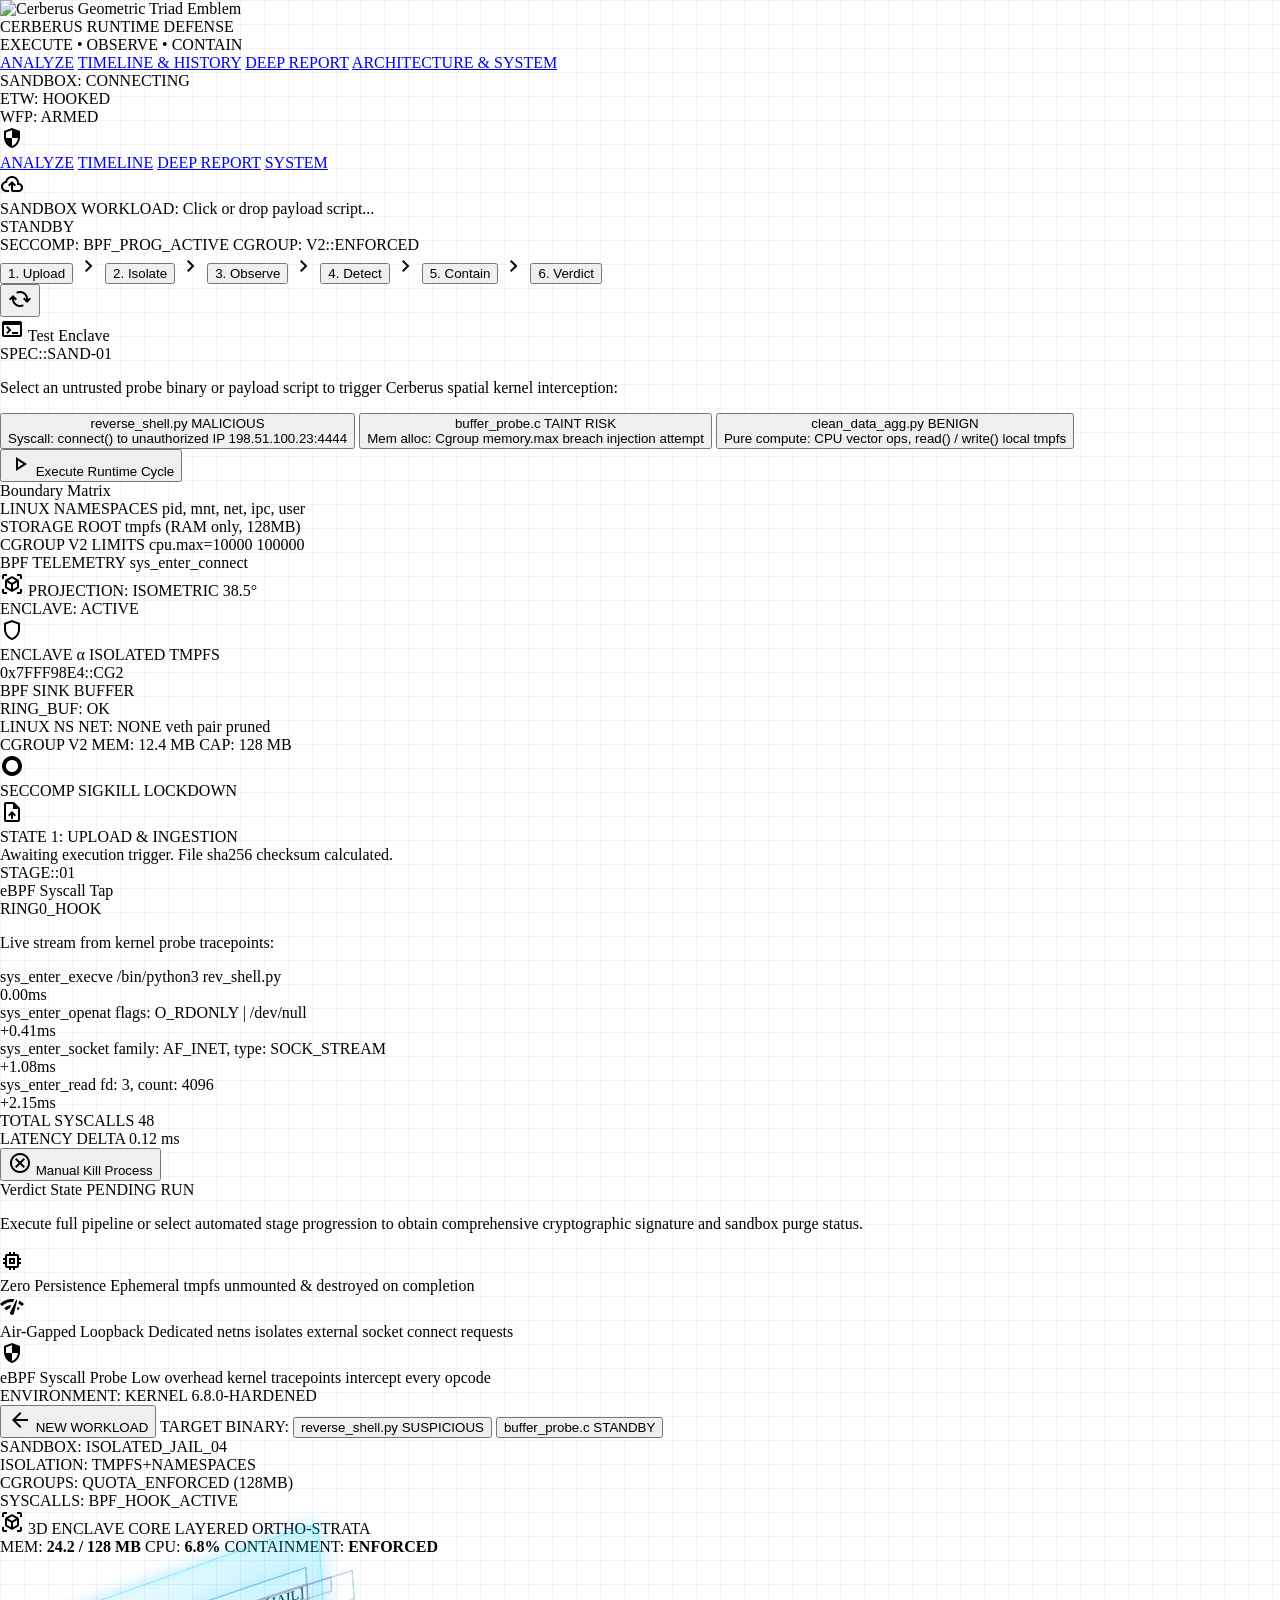
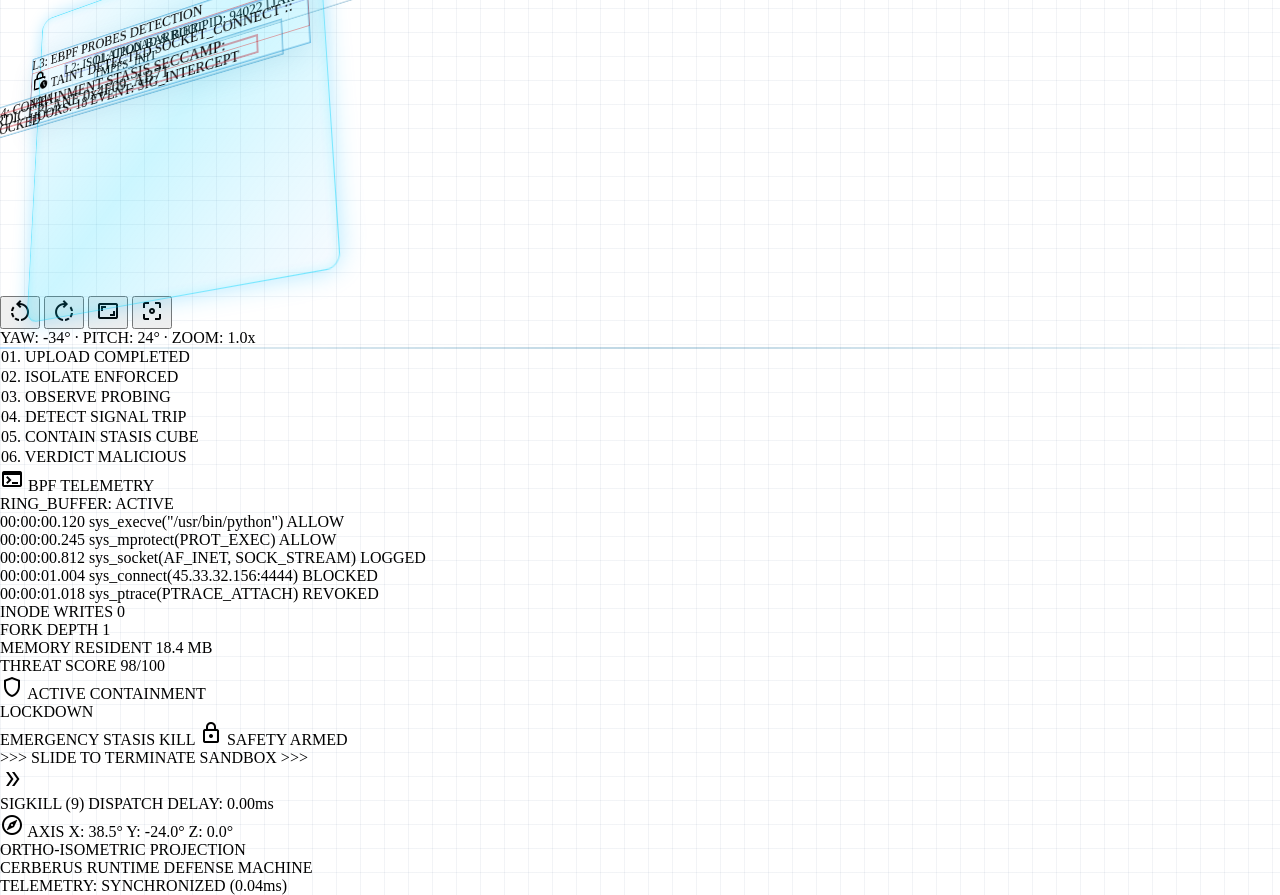
==== commit eb0374cc: "feat(animations): add 3D strata floating, exploded separation, and pipeline slide transitions" ====
--- a/frontend/index.html
+++ b/frontend/index.html
@@ -23,6 +23,247 @@
     }
     ::-webkit-scrollbar { width: 4px; height: 4px; }
     ::-webkit-scrollbar-thumb { background: rgba(148, 163, 184, 0.4); border-radius: 4px; }
+
+    /* ============================================================
+       3D ENCLAVE CORE: STRATA SLIDES ANIMATIONS & 3D SYSTEM
+       ============================================================ */
+    .strata-slide {
+      transform-style: preserve-3d;
+      will-change: transform, box-shadow, filter;
+      transition: transform 0.65s cubic-bezier(0.16, 1, 0.3, 1), 
+                  box-shadow 0.35s cubic-bezier(0.16, 1, 0.3, 1), 
+                  filter 0.35s ease;
+      cursor: pointer;
+      pointer-events: auto !important;
+    }
+
+    /* 1. Continuous Organic Floating Breathing Animations Between Slides */
+    @keyframes floatSlide1 {
+      0%   { transform: translateZ(-90px) rotateX(0deg) rotateY(0deg); }
+      50%  { transform: translateZ(-99px) rotateX(0.8deg) rotateY(-0.6deg); }
+      100% { transform: translateZ(-83px) rotateX(-0.5deg) rotateY(0.5deg); }
+    }
+
+    @keyframes floatSlide2 {
+      0%   { transform: translateZ(-35px) rotateX(0deg) rotateY(0deg); }
+      50%  { transform: translateZ(-43px) rotateX(-0.8deg) rotateY(0.7deg); }
+      100% { transform: translateZ(-27px) rotateX(0.6deg) rotateY(-0.5deg); }
+    }
+
+    @keyframes floatSlide3 {
+      0%   { transform: translateZ(20px) rotateX(0deg) rotateY(0deg); }
+      50%  { transform: translateZ(11px) rotateX(0.7deg) rotateY(-0.7deg); }
+      100% { transform: translateZ(29px) rotateX(-0.7deg) rotateY(0.6deg); }
+    }
+
+    @keyframes floatSlide4 {
+      0%   { transform: translateZ(75px) rotateX(0deg) rotateY(0deg); }
+      50%  { transform: translateZ(66px) rotateX(-0.6deg) rotateY(0.7deg); }
+      100% { transform: translateZ(84px) rotateX(0.7deg) rotateY(-0.6deg); }
+    }
+
+    @keyframes floatSlide5 {
+      0%   { transform: translateZ(120px) rotateX(0deg) rotateY(0deg); }
+      50%  { transform: translateZ(111px) rotateX(0.7deg) rotateY(-0.8deg); }
+      100% { transform: translateZ(131px) rotateX(-0.6deg) rotateY(0.7deg); }
+    }
+
+    .strata-slide-1 {
+      animation: floatSlide1 6.2s ease-in-out infinite alternate;
+    }
+    .strata-slide-2 {
+      animation: floatSlide2 5.4s ease-in-out infinite alternate;
+      animation-delay: -1.2s;
+    }
+    .strata-slide-3 {
+      animation: floatSlide3 4.8s ease-in-out infinite alternate;
+      animation-delay: -2.4s;
+    }
+    .strata-slide-4 {
+      animation: floatSlide4 5.8s ease-in-out infinite alternate;
+      animation-delay: -3.6s;
+    }
+    .strata-slide-5 {
+      animation: floatSlide5 5.0s ease-in-out infinite alternate;
+      animation-delay: -1.8s;
+    }
+
+    /* 2. Interactive Exploded View: Expanding Distance Between Slides on Hover */
+    #viewport-canvas:hover .strata-slide-1,
+    #enclave-cube:hover .strata-slide-1 {
+      animation-play-state: paused;
+      transform: translateZ(-145px) scale(0.95) !important;
+    }
+
+    #viewport-canvas:hover .strata-slide-2,
+    #enclave-cube:hover .strata-slide-2 {
+      animation-play-state: paused;
+      transform: translateZ(-68px) scale(0.98) !important;
+    }
+
+    #viewport-canvas:hover .strata-slide-3,
+    #enclave-cube:hover .strata-slide-3 {
+      animation-play-state: paused;
+      transform: translateZ(15px) scale(1.0) !important;
+    }
+
+    #viewport-canvas:hover .strata-slide-4,
+    #enclave-cube:hover .strata-slide-4 {
+      animation-play-state: paused;
+      transform: translateZ(98px) scale(1.02) !important;
+    }
+
+    #viewport-canvas:hover .strata-slide-5,
+    #enclave-cube:hover .strata-slide-5 {
+      animation-play-state: paused;
+      transform: translateZ(182px) scale(1.05) !important;
+    }
+
+    /* 3. Individual Slide Hover & Glow Illumination */
+    .strata-slide:hover {
+      filter: brightness(1.15) !important;
+      box-shadow: inset 0 0 0 2px rgba(0, 150, 255, 0.8), 0 12px 36px rgba(0, 97, 148, 0.3) !important;
+      z-index: 60 !important;
+    }
+
+    .strata-slide.active-focused {
+      box-shadow: inset 0 0 0 2.5px #007bb9, 0 0 30px rgba(0, 123, 185, 0.5) !important;
+      filter: brightness(1.18) !important;
+    }
+
+    .strata-slide.threat-pulse {
+      animation: slideThreatPulse 1.2s ease-in-out infinite alternate !important;
+    }
+
+    @keyframes slideThreatPulse {
+      0% {
+        box-shadow: inset 0 0 0 2px rgba(220, 38, 38, 0.5), 0 0 15px rgba(220, 38, 38, 0.25);
+      }
+      100% {
+        box-shadow: inset 0 0 0 2.5px rgba(220, 38, 38, 0.9), 0 0 35px rgba(220, 38, 38, 0.6);
+      }
+    }
+
+    /* 4. Scanning Energy Flux Beam Sweeping Between Slides */
+    .strata-scan-beam {
+      position: absolute;
+      inset: -6px;
+      border-radius: 14px;
+      pointer-events: none;
+      transform-style: preserve-3d;
+      background: linear-gradient(135deg, rgba(0, 123, 255, 0.03) 0%, rgba(0, 210, 255, 0.2) 50%, rgba(0, 123, 255, 0.03) 100%);
+      border: 1px solid rgba(0, 210, 255, 0.45);
+      box-shadow: 0 0 24px rgba(0, 180, 255, 0.3), inset 0 0 12px rgba(0, 220, 255, 0.18);
+      animation: scanBetweenSlides 6s ease-in-out infinite alternate;
+    }
+
+    @keyframes scanBetweenSlides {
+      0% {
+        transform: translateZ(-102px) scale(0.96);
+        opacity: 0.25;
+      }
+      25% {
+        opacity: 0.85;
+      }
+      50% {
+        transform: translateZ(15px) scale(1.01);
+        opacity: 0.95;
+      }
+      75% {
+        opacity: 0.85;
+      }
+      100% {
+        transform: translateZ(132px) scale(1.05);
+        opacity: 0.3;
+      }
+    }
+
+    #viewport-canvas:hover .strata-scan-beam,
+    #enclave-cube:hover .strata-scan-beam {
+      animation: scanBetweenSlidesHover 4.5s ease-in-out infinite alternate;
+    }
+
+    @keyframes scanBetweenSlidesHover {
+      0% {
+        transform: translateZ(-155px) scale(0.94);
+        opacity: 0.25;
+      }
+      50% {
+        transform: translateZ(15px) scale(1.02);
+        opacity: 0.95;
+      }
+      100% {
+        transform: translateZ(195px) scale(1.08);
+        opacity: 0.3;
+      }
+    }
+
+    /* 5. Pipeline Stage Slides Transitions */
+    [id^="pipe-stage-"] {
+      position: relative;
+      transition: all 0.35s cubic-bezier(0.16, 1, 0.3, 1);
+      cursor: pointer;
+      border: 1px solid transparent;
+    }
+
+    [id^="pipe-stage-"]:hover {
+      transform: translateY(-2px);
+      box-shadow: 0 6px 16px rgba(0, 97, 148, 0.12);
+      border-color: rgba(0, 97, 148, 0.25);
+    }
+
+    /* Pulse Beam connecting across the pipeline slides */
+    .pipeline-track {
+      position: relative;
+    }
+
+    .pipeline-track::before {
+      content: '';
+      position: absolute;
+      top: 0;
+      left: 0;
+      right: 0;
+      height: 2px;
+      background: linear-gradient(to right, rgba(0, 97, 148, 0.08), rgba(0, 97, 148, 0.25), rgba(0, 97, 148, 0.08));
+      border-radius: 9999px;
+      pointer-events: none;
+    }
+
+    .pipeline-track::after {
+      content: '';
+      position: absolute;
+      top: 0;
+      left: -20%;
+      width: 25%;
+      height: 2px;
+      background: linear-gradient(90deg, transparent, #007bb9, #93ccff, transparent);
+      border-radius: 9999px;
+      animation: pipelinePulseSweep 3.2s cubic-bezier(0.4, 0, 0.2, 1) infinite;
+      pointer-events: none;
+    }
+
+    @keyframes pipelinePulseSweep {
+      0% { left: -25%; opacity: 0; }
+      15% { opacity: 1; }
+      85% { opacity: 1; }
+      100% { left: 100%; opacity: 0; }
+    }
+
+    /* 6. View Slide Transitions */
+    .view-slide-fade {
+      animation: viewSlideFadeIn 0.45s cubic-bezier(0.16, 1, 0.3, 1) forwards;
+    }
+
+    @keyframes viewSlideFadeIn {
+      from {
+        opacity: 0;
+        transform: translateY(14px) scale(0.995);
+      }
+      to {
+        opacity: 1;
+        transform: translateY(0) scale(1);
+      }
+    }
   </style>
   <script src="https://cdn.tailwindcss.com"></script>
   <script id="tailwind-config">
@@ -619,8 +860,11 @@
 
             <!-- The Crystalline 3D Translucent Cube Assembly -->
             <div class="relative transition-transform duration-500 ease-out" id="enclave-cube" style="transform: perspective(1100px) rotateX(24deg) rotateY(-34deg) rotateZ(0deg) scale3d(1, 1, 1); transform-style: preserve-3d; width: 340px; height: 340px;">
+              <!-- Volumetric Energy Flux Scanner Sweeping Between Slides -->
+              <div class="strata-scan-beam" id="strata-scan-beam"></div>
+
               <!-- STACK LAYER 1: BASE SUBSTRATE (UPLOAD & VM BOOT) -->
-              <div class="absolute inset-0 rounded-xl bg-surface-container-high/60 backdrop-blur-md shadow-[0_0_24px_rgba(0,97,148,0.15)] flex items-center justify-between p-space-sm" style="transform: translateZ(-90px); box-shadow: inset 0 0 0 1.5px rgba(0, 97, 148, 0.3);">
+              <div class="strata-slide strata-slide-1 absolute inset-0 rounded-xl bg-surface-container-high/60 backdrop-blur-md shadow-[0_0_24px_rgba(0,97,148,0.15)] flex items-center justify-between p-space-sm" id="strata-layer-1" style="transform: translateZ(-90px); box-shadow: inset 0 0 0 1.5px rgba(0, 97, 148, 0.3);" title="Layer 1: Base Substrate (Upload & Boot)">
                 <span class="font-label-sm text-label-sm text-primary font-bold">L1: UPLOAD &amp; BOOT</span>
                 <div class="flex items-center gap-1">
                   <span class="w-1.5 h-1.5 rounded-full bg-primary"></span>
@@ -629,13 +873,13 @@
               </div>
 
               <!-- STACK LAYER 2: ISOLATION BOUNDARY (NAMESPACES + CGROUP JAIL) -->
-              <div class="absolute inset-4 rounded-xl bg-surface-container-highest/40 backdrop-blur-md flex items-center justify-between p-space-sm" style="transform: translateZ(-35px); box-shadow: inset 0 0 0 1.5px rgba(70, 72, 212, 0.35);">
+              <div class="strata-slide strata-slide-2 absolute inset-4 rounded-xl bg-surface-container-highest/40 backdrop-blur-md flex items-center justify-between p-space-sm" id="strata-layer-2" style="transform: translateZ(-35px); box-shadow: inset 0 0 0 1.5px rgba(70, 72, 212, 0.35);" title="Layer 2: Isolation Barrier (Namespaces & Cgroups)">
                 <span class="font-label-sm text-label-sm text-secondary font-bold">L2: ISOLATION BARRIER</span>
                 <span class="font-label-sm text-label-sm text-on-surface font-mono" id="active-pid-badge">PID: 94022 [JAIL]</span>
               </div>
 
               <!-- STACK LAYER 3: OBSERVATION & DETECT (PROBES + BPF SYSCALL INTERCEPT) -->
-              <div class="absolute inset-8 rounded-xl bg-surface-container-lowest/70 backdrop-blur-xl flex flex-col justify-between p-space-sm" style="transform: translateZ(20px); box-shadow: inset 0 0 0 1.5px rgba(2, 132, 199, 0.45), 0 8px 32px rgba(0, 97, 148, 0.1);">
+              <div class="strata-slide strata-slide-3 absolute inset-8 rounded-xl bg-surface-container-lowest/70 backdrop-blur-xl flex flex-col justify-between p-space-sm" id="strata-layer-3" style="transform: translateZ(20px); box-shadow: inset 0 0 0 1.5px rgba(2, 132, 199, 0.45), 0 8px 32px rgba(0, 97, 148, 0.1);" title="Layer 3: Observation & Probes">
                 <div class="flex items-center justify-between">
                   <span class="font-label-sm text-label-sm text-primary-container font-bold">L3: EBPF PROBES</span>
                   <span class="font-label-sm text-label-sm text-tertiary font-semibold flex items-center gap-1" id="active-detect-badge">
@@ -656,7 +900,7 @@
               </div>
 
               <!-- STACK LAYER 4: CONTAINMENT ENVELOPE (MICROSCOPIC QUARANTINE SHROUD) -->
-              <div class="absolute inset-2 rounded-xl bg-gradient-to-tr from-primary-fixed/20 via-transparent to-tertiary-fixed/20 backdrop-blur-sm pointer-events-none" style="transform: translateZ(75px); box-shadow: inset 0 0 0 1.5px rgba(0, 123, 185, 0.4);">
+              <div class="strata-slide strata-slide-4 absolute inset-2 rounded-xl bg-gradient-to-tr from-primary-fixed/20 via-transparent to-tertiary-fixed/20 backdrop-blur-sm pointer-events-none" id="strata-layer-4" style="transform: translateZ(75px); box-shadow: inset 0 0 0 1.5px rgba(0, 123, 185, 0.4);" title="Layer 4: Containment Envelope (Stasis Shroud)">
                 <div class="p-space-sm flex justify-between items-start">
                   <span class="font-label-sm text-label-sm text-primary font-semibold">L4: CONTAINMENT STASIS</span>
                   <span class="font-label-sm text-label-sm bg-tertiary text-on-tertiary px-1 py-0.5 rounded font-mono" id="active-seccomp-status">SECCAMP: LOCKED</span>
@@ -664,7 +908,7 @@
               </div>
 
               <!-- STACK LAYER 5: VERDICT SHIELD (TOP GLASS EMISSION) -->
-              <div class="absolute inset-0 rounded-xl bg-surface-container-lowest/30 backdrop-blur-[2px] pointer-events-none" style="transform: translateZ(120px); box-shadow: inset 0 0 0 2px rgba(187, 1, 18, 0.35);">
+              <div class="strata-slide strata-slide-5 absolute inset-0 rounded-xl bg-surface-container-lowest/30 backdrop-blur-[2px] pointer-events-none" id="strata-layer-5" style="transform: translateZ(120px); box-shadow: inset 0 0 0 2px rgba(187, 1, 18, 0.35);" title="Layer 5: Verdict Shield">
                 <div class="p-space-sm flex justify-between items-end h-full">
                   <span class="font-label-sm text-label-sm text-tertiary font-bold tracking-wider" id="active-verdict-plane-title">L5: VERDICT PLANE</span>
                   <span class="font-label-sm text-label-sm text-outline-variant font-mono" id="active-verdict-hash">0x4F09_AB71</span>
@@ -696,7 +940,7 @@
           </div>
 
           <!-- 6-Stage Execution Pipeline Indicator -->
-          <div class="grid grid-cols-6 gap-space-xs pt-space-sm font-label-sm text-label-sm z-20">
+          <div class="grid grid-cols-6 gap-space-xs pt-space-sm font-label-sm text-label-sm z-20 pipeline-track">
             <div class="flex flex-col gap-1 p-2 rounded bg-surface-container-low" id="pipe-stage-1">
               <span class="text-outline">01. UPLOAD</span>
               <span class="font-semibold text-primary">COMPLETED</span>
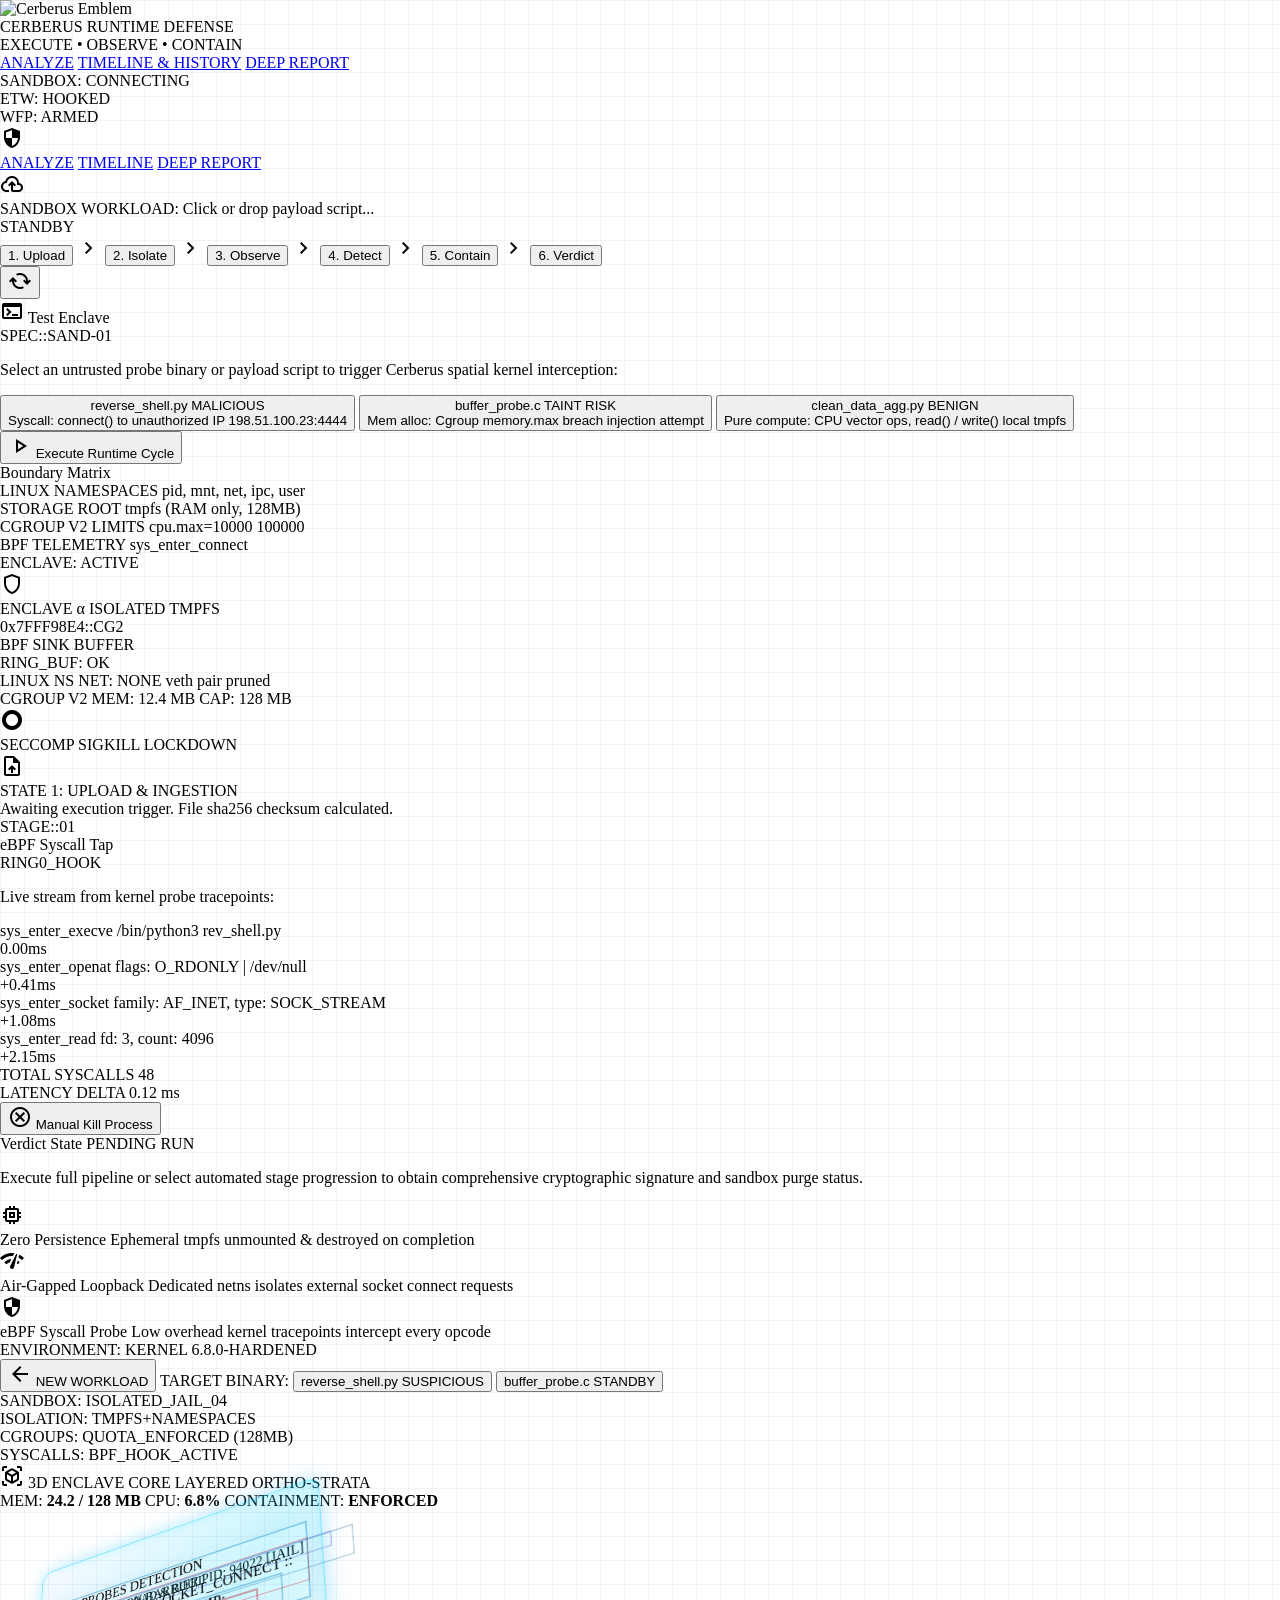
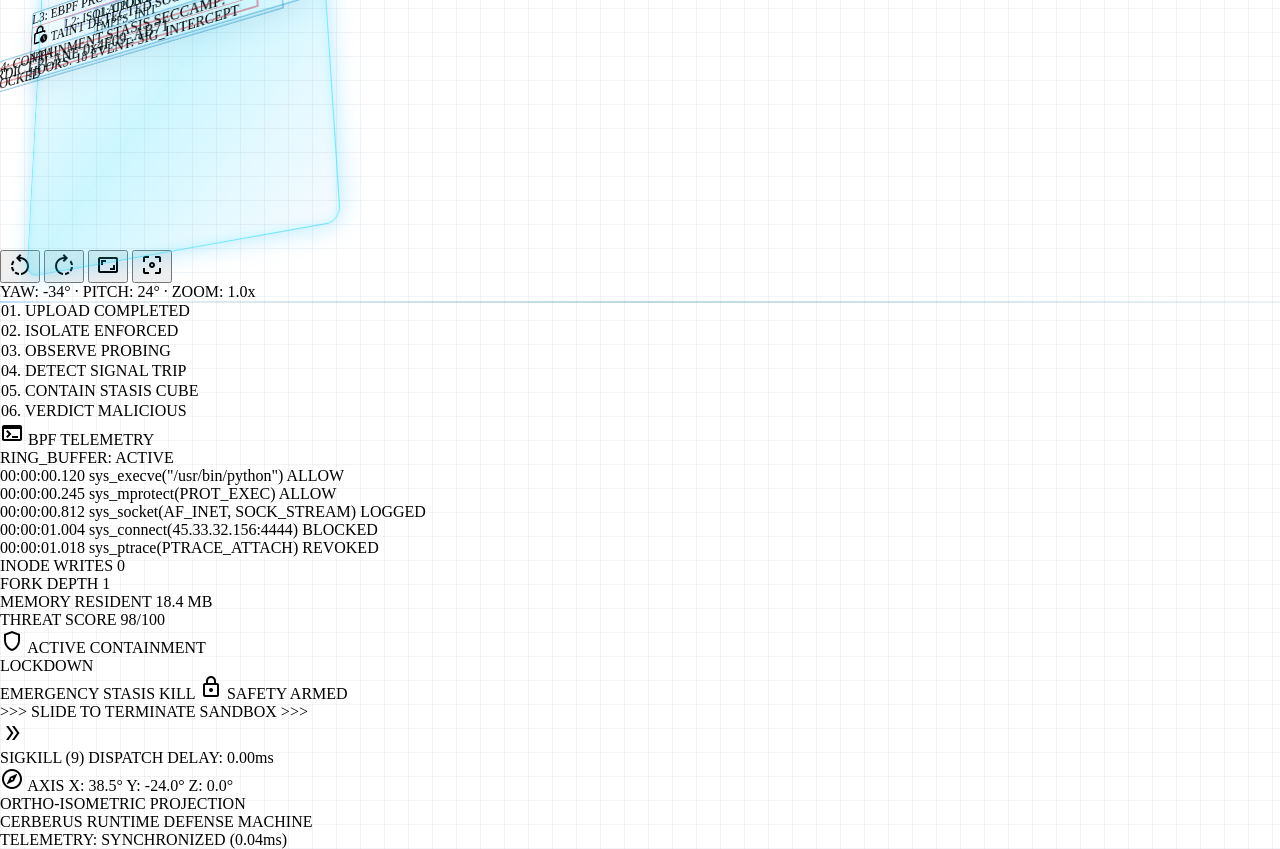
==== commit ff1ec39f: "Update branding logo to Cerberus emblem and refine navigation layout" ====
--- a/frontend/index.html
+++ b/frontend/index.html
@@ -141,6 +141,19 @@
       }
       100% {
         box-shadow: inset 0 0 0 2.5px rgba(220, 38, 38, 0.9), 0 0 35px rgba(220, 38, 38, 0.6);
+      }
+    }
+
+    .strata-slide.corrupted-pulse {
+      animation: slideCorruptedPulse 1.3s ease-in-out infinite alternate !important;
+    }
+
+    @keyframes slideCorruptedPulse {
+      0% {
+        box-shadow: inset 0 0 0 2px rgba(217, 119, 6, 0.6), 0 0 16px rgba(217, 119, 6, 0.3) !important;
+      }
+      100% {
+        box-shadow: inset 0 0 0 2.5px rgba(217, 119, 6, 0.95), 0 0 35px rgba(217, 119, 6, 0.65) !important;
       }
     }
 
@@ -362,7 +375,7 @@
     <div class="h-20 w-full px-margin-lg flex items-center justify-between gap-gutter">
       <!-- Brand & Triad Emblem -->
       <div class="flex items-center gap-space-md">
-        <img alt="Cerberus Geometric Triad Emblem" class="h-8 w-auto object-contain" src="/static/emblem.svg"/>
+        <img alt="Cerberus Emblem" class="h-9 w-auto object-contain shrink-0" src="/static/cerberus-logo.png"/>
         <div class="flex flex-col">
           <div class="flex items-center gap-space-sm">
             <span class="font-headline-sm text-headline-sm uppercase text-on-surface tracking-wider font-bold">CERBERUS</span>
@@ -378,7 +391,6 @@
           <a aria-current="page" class="uppercase px-space-md py-1.5 rounded-full transition-all bg-primary-container text-on-primary-container font-semibold shadow-[0_2px_8px_rgba(0,97,148,0.18)]" data-path="analyze" href="/">ANALYZE</a>
           <a class="font-label-sm text-label-sm uppercase px-space-md py-1.5 rounded-full text-on-surface-variant hover:bg-surface-container-high hover:text-on-surface transition-all" data-path="timeline-and-history" href="/timeline.html">TIMELINE &amp; HISTORY</a>
           <a class="font-label-sm text-label-sm uppercase px-space-md py-1.5 rounded-full text-on-surface-variant hover:bg-surface-container-high hover:text-on-surface transition-all" data-path="deep-report" href="/report.html">DEEP REPORT</a>
-          <a class="font-label-sm text-label-sm uppercase px-space-md py-1.5 rounded-full text-on-surface-variant hover:bg-surface-container-high hover:text-on-surface transition-all" data-path="architecture-and-system" href="/architecture.html">ARCHITECTURE &amp; SYSTEM</a>
         </nav>
       </div>
 
@@ -410,7 +422,6 @@
         <a aria-current="page" class="uppercase px-space-sm py-1 rounded-full transition-all whitespace-nowrap bg-primary-container text-on-primary-container font-semibold shadow-[0_2px_8px_rgba(0,97,148,0.18)]" href="/">ANALYZE</a>
         <a class="font-label-sm text-label-sm uppercase px-space-sm py-1 rounded-full text-on-surface-variant hover:bg-surface-container-high hover:text-on-surface transition-all whitespace-nowrap" href="/timeline.html">TIMELINE</a>
         <a class="font-label-sm text-label-sm uppercase px-space-sm py-1 rounded-full text-on-surface-variant hover:bg-surface-container-high hover:text-on-surface transition-all whitespace-nowrap" href="/report.html">DEEP REPORT</a>
-        <a class="font-label-sm text-label-sm uppercase px-space-sm py-1 rounded-full text-on-surface-variant hover:bg-surface-container-high hover:text-on-surface transition-all whitespace-nowrap" href="/architecture.html">SYSTEM</a>
       </nav>
     </div>
   </header>
@@ -427,57 +438,49 @@
     <div id="view-standby" class="flex flex-col w-full transition-opacity duration-300">
 
       <!-- Spatial Stage Toolbar & Pipeline Stepper -->
-      <div class="w-full px-margin-lg py-space-md flex flex-col xl:flex-row items-center justify-between gap-space-md z-30">
+      <div class="w-full px-margin-lg py-space-md flex flex-col 2xl:flex-row items-center justify-between gap-space-md z-30">
         <!-- Ephemeral Target File Dropper & State Meta -->
-        <div class="flex items-center gap-space-md w-full xl:w-auto">
-          <div class="group relative flex items-center gap-space-sm px-space-md py-2.5 bg-surface-container-lowest/90 backdrop-blur-xl rounded-full shadow-[0_4px_20px_rgba(0,97,148,0.08)] cursor-pointer hover:shadow-[0_8px_28px_rgba(0,97,148,0.16)] transition-all duration-300" id="fileUploadBtn" title="Click or drop executable / script to launch sandbox">
+        <div class="flex items-center gap-space-sm sm:gap-space-md w-full 2xl:w-auto shrink-0 justify-between sm:justify-start">
+          <div class="group relative flex items-center gap-space-sm px-space-md py-2.5 bg-surface-container-lowest/90 backdrop-blur-xl rounded-full shadow-[0_4px_20px_rgba(0,97,148,0.08)] cursor-pointer hover:shadow-[0_8px_28px_rgba(0,97,148,0.16)] transition-all duration-300 shrink-0" id="fileUploadBtn" title="Click or drop executable / script to launch sandbox">
             <span class="w-2.5 h-2.5 rounded-full bg-primary animate-ping"></span>
             <span class="material-symbols-outlined text-primary text-[20px]">cloud_upload</span>
             <div class="flex flex-col">
               <span class="font-label-sm text-label-sm font-semibold tracking-wider text-on-surface uppercase">SANDBOX WORKLOAD:</span>
-              <span class="font-label-md text-label-md text-primary font-bold" id="activeWorkloadLabel">Click or drop payload script...</span>
+              <span class="font-label-md text-label-md text-primary font-bold truncate max-w-[200px]" id="activeWorkloadLabel">Click or drop payload script...</span>
             </div>
             <span class="font-label-sm text-label-sm bg-surface-container px-2 py-0.5 rounded text-outline uppercase ml-space-xs" id="activeWorkloadBadge">STANDBY</span>
           </div>
-
-          <div class="hidden sm:flex items-center gap-space-xs px-space-md py-2 bg-surface-container-low/80 backdrop-blur-md rounded-full text-on-surface-variant">
-            <span class="font-label-sm text-label-sm text-outline">SECCOMP:</span>
-            <span class="font-label-sm text-label-sm font-semibold text-secondary">BPF_PROG_ACTIVE</span>
-            <span class="w-1 h-1 rounded-full bg-outline-variant mx-1"></span>
-            <span class="font-label-sm text-label-sm text-outline">CGROUP:</span>
-            <span class="font-label-sm text-label-sm font-semibold text-on-surface">V2::ENFORCED</span>
-          </div>
         </div>
 
         <!-- Active State Pipeline Rail (6 Interactive Steps) -->
-        <div class="flex items-center justify-center w-full xl:w-auto overflow-x-auto py-1">
-          <div class="flex items-center gap-1.5 p-1.5 bg-surface-container/80 backdrop-blur-xl rounded-full shadow-[0_2px_12px_rgba(0,0,0,0.04)]">
-            <button class="state-step-btn active px-space-md py-1.5 rounded-full font-label-sm text-label-sm uppercase font-semibold transition-all duration-200 flex items-center gap-1 bg-primary text-on-primary shadow-sm" data-step="upload">
+        <div class="flex items-center justify-start 2xl:justify-center max-w-full overflow-x-auto py-1 shrink-0">
+          <div class="flex items-center gap-1 p-1 bg-surface-container/80 backdrop-blur-xl rounded-full shadow-[0_2px_12px_rgba(0,0,0,0.04)] shrink-0 whitespace-nowrap">
+            <button class="state-step-btn active px-3 py-1.5 rounded-full font-label-sm text-label-sm uppercase font-semibold transition-all duration-200 flex items-center gap-1 bg-primary text-on-primary shadow-sm shrink-0 whitespace-nowrap" data-step="upload">
               <span class="step-dot w-1.5 h-1.5 rounded-full bg-surface-container-lowest"></span>
               1. Upload
             </button>
-            <span class="material-symbols-outlined text-outline-variant text-[14px]">chevron_right</span>
-            <button class="state-step-btn px-space-md py-1.5 rounded-full font-label-sm text-label-sm uppercase font-medium text-on-surface-variant hover:bg-surface-container-high hover:text-on-surface transition-all duration-200 flex items-center gap-1" data-step="isolate">
+            <span class="material-symbols-outlined text-outline-variant text-[14px] shrink-0">chevron_right</span>
+            <button class="state-step-btn px-3 py-1.5 rounded-full font-label-sm text-label-sm uppercase font-medium text-on-surface-variant hover:bg-surface-container-high hover:text-on-surface transition-all duration-200 flex items-center gap-1 shrink-0 whitespace-nowrap" data-step="isolate">
               <span class="step-dot w-1.5 h-1.5 rounded-full bg-outline-variant"></span>
               2. Isolate
             </button>
-            <span class="material-symbols-outlined text-outline-variant text-[14px]">chevron_right</span>
-            <button class="state-step-btn px-space-md py-1.5 rounded-full font-label-sm text-label-sm uppercase font-medium text-on-surface-variant hover:bg-surface-container-high hover:text-on-surface transition-all duration-200 flex items-center gap-1" data-step="observe">
+            <span class="material-symbols-outlined text-outline-variant text-[14px] shrink-0">chevron_right</span>
+            <button class="state-step-btn px-3 py-1.5 rounded-full font-label-sm text-label-sm uppercase font-medium text-on-surface-variant hover:bg-surface-container-high hover:text-on-surface transition-all duration-200 flex items-center gap-1 shrink-0 whitespace-nowrap" data-step="observe">
               <span class="step-dot w-1.5 h-1.5 rounded-full bg-outline-variant"></span>
               3. Observe
             </button>
-            <span class="material-symbols-outlined text-outline-variant text-[14px]">chevron_right</span>
-            <button class="state-step-btn px-space-md py-1.5 rounded-full font-label-sm text-label-sm uppercase font-medium text-on-surface-variant hover:bg-surface-container-high hover:text-on-surface transition-all duration-200 flex items-center gap-1" data-step="detect">
+            <span class="material-symbols-outlined text-outline-variant text-[14px] shrink-0">chevron_right</span>
+            <button class="state-step-btn px-3 py-1.5 rounded-full font-label-sm text-label-sm uppercase font-medium text-on-surface-variant hover:bg-surface-container-high hover:text-on-surface transition-all duration-200 flex items-center gap-1 shrink-0 whitespace-nowrap" data-step="detect">
               <span class="step-dot w-1.5 h-1.5 rounded-full bg-outline-variant"></span>
               4. Detect
             </button>
-            <span class="material-symbols-outlined text-outline-variant text-[14px]">chevron_right</span>
-            <button class="state-step-btn px-space-md py-1.5 rounded-full font-label-sm text-label-sm uppercase font-medium text-on-surface-variant hover:bg-surface-container-high hover:text-on-surface transition-all duration-200 flex items-center gap-1" data-step="contain">
+            <span class="material-symbols-outlined text-outline-variant text-[14px] shrink-0">chevron_right</span>
+            <button class="state-step-btn px-3 py-1.5 rounded-full font-label-sm text-label-sm uppercase font-medium text-on-surface-variant hover:bg-surface-container-high hover:text-on-surface transition-all duration-200 flex items-center gap-1 shrink-0 whitespace-nowrap" data-step="contain">
               <span class="step-dot w-1.5 h-1.5 rounded-full bg-outline-variant"></span>
               5. Contain
             </button>
-            <span class="material-symbols-outlined text-outline-variant text-[14px]">chevron_right</span>
-            <button class="state-step-btn px-space-md py-1.5 rounded-full font-label-sm text-label-sm uppercase font-medium text-on-surface-variant hover:bg-surface-container-high hover:text-on-surface transition-all duration-200 flex items-center gap-1" data-step="verdict">
+            <span class="material-symbols-outlined text-outline-variant text-[14px] shrink-0">chevron_right</span>
+            <button class="state-step-btn px-3 py-1.5 rounded-full font-label-sm text-label-sm uppercase font-medium text-on-surface-variant hover:bg-surface-container-high hover:text-on-surface transition-all duration-200 flex items-center gap-1 shrink-0 whitespace-nowrap" data-step="verdict">
               <span class="step-dot w-1.5 h-1.5 rounded-full bg-outline-variant"></span>
               6. Verdict
             </button>
@@ -485,7 +488,7 @@
         </div>
 
         <!-- Camera Reset & Exploded View Button -->
-        <div class="flex items-center gap-space-sm">
+        <div class="flex items-center gap-space-sm shrink-0">
           <button class="w-9 h-9 rounded-full bg-surface-container-lowest/90 hover:bg-surface-container flex items-center justify-center text-outline hover:text-on-surface shadow-[0_2px_8px_rgba(0,0,0,0.04)] transition-all" id="btn-reset-perspective" title="Reset Ortho Orbit">
             <span class="material-symbols-outlined text-[18px]">cached</span>
           </button>
@@ -574,10 +577,6 @@
         <div class="lg:col-span-6 relative flex flex-col items-center justify-center min-h-[540px] bg-gradient-to-b from-surface-container-lowest/50 via-surface-container-low/30 to-surface-container-lowest/60 rounded-2xl shadow-[inset_0_0_40px_rgba(0,97,148,0.03)] overflow-hidden p-space-md">
 
           <!-- Coordinate Compass HUD Overlays -->
-          <div class="absolute top-4 left-4 flex items-center gap-space-xs text-outline font-label-sm text-label-sm z-20">
-            <span class="material-symbols-outlined text-[16px] text-primary">view_in_ar</span>
-            <span>PROJECTION: <span class="text-on-surface font-mono font-medium">ISOMETRIC 38.5°</span></span>
-          </div>
           <div class="absolute top-4 right-4 flex items-center gap-2 z-20">
             <span class="font-label-sm text-label-sm px-2.5 py-1 rounded-full font-mono font-bold uppercase transition-all bg-primary-fixed text-on-primary-fixed-variant flex items-center gap-1.5" id="threatStatusPill">
               <span class="w-2 h-2 rounded-full bg-primary animate-pulse"></span>
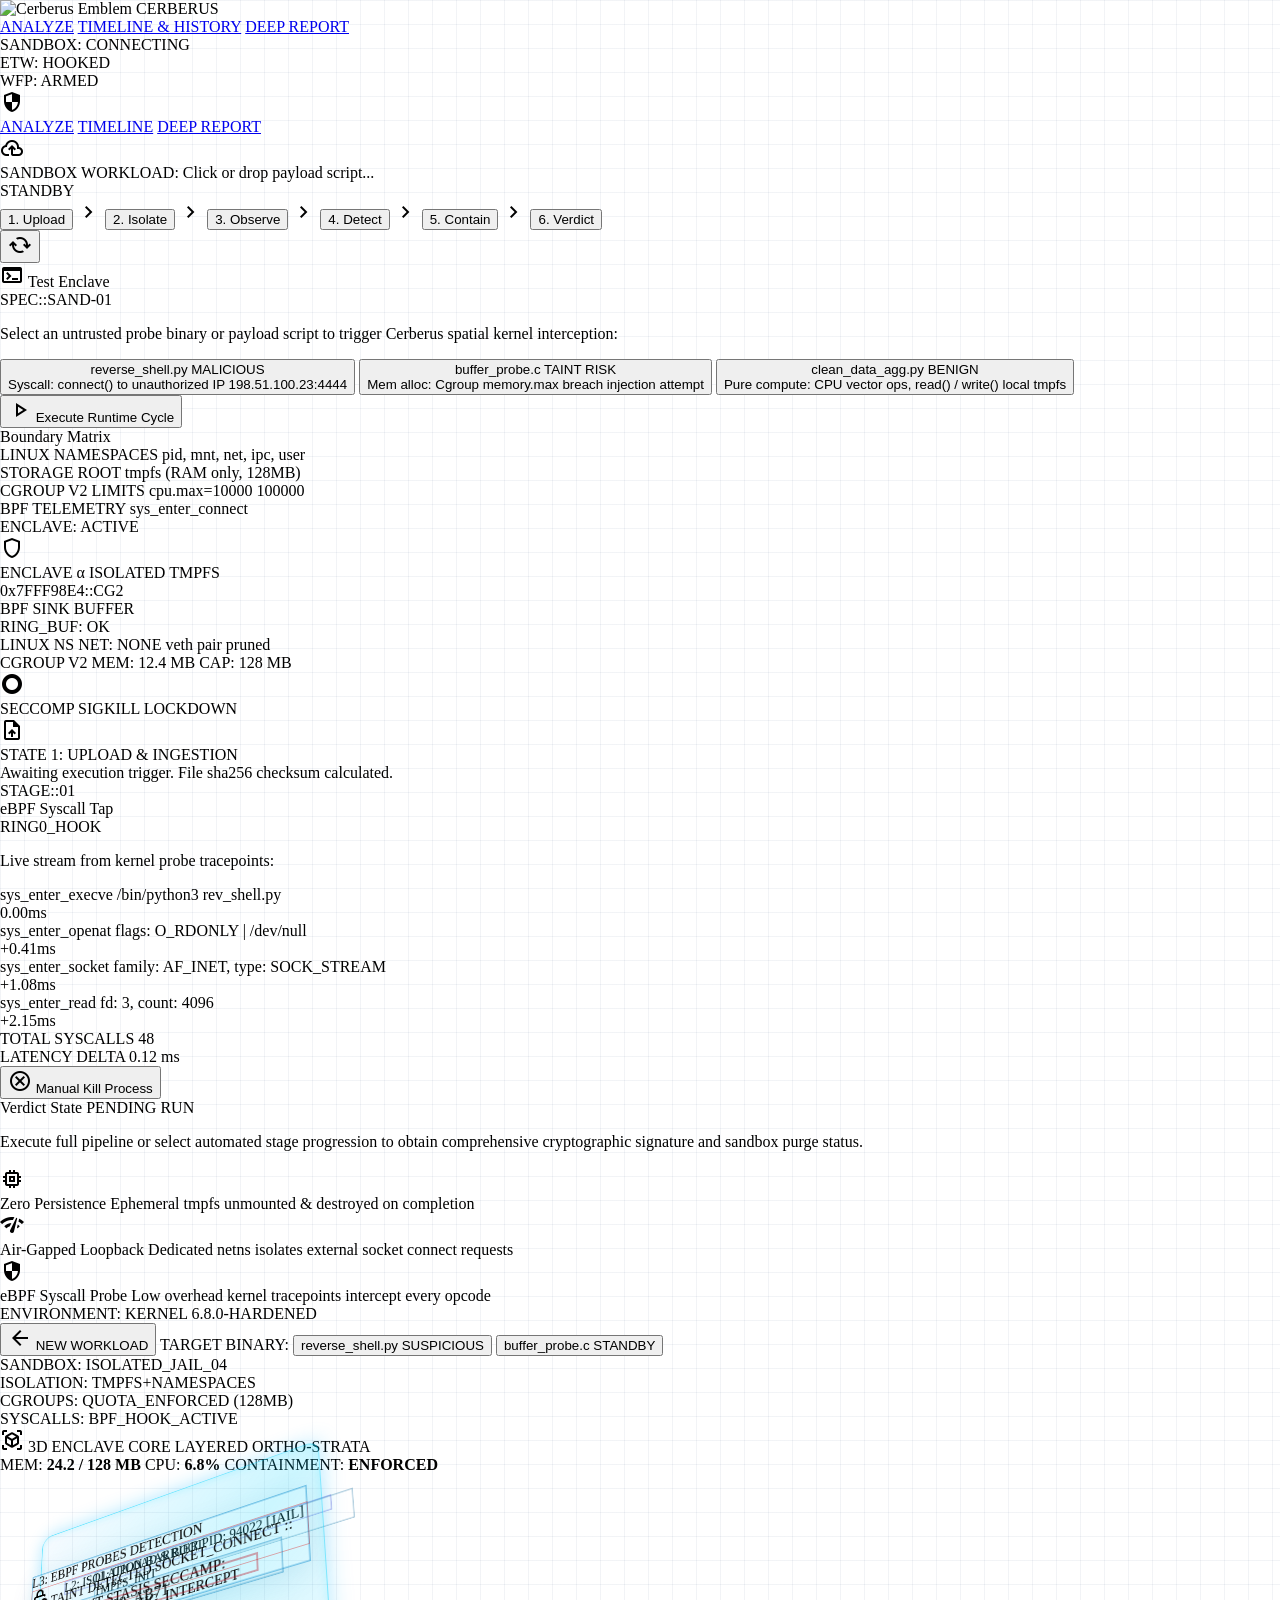
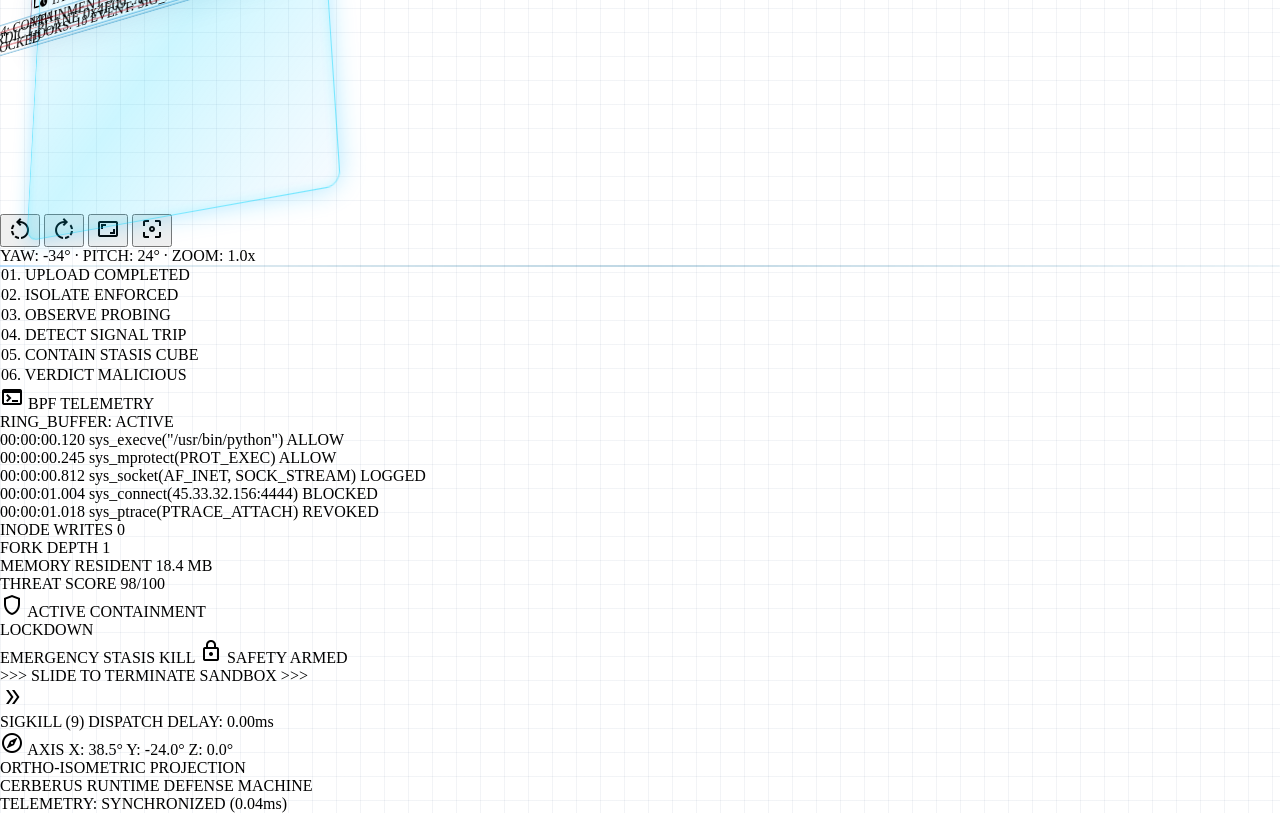
==== commit 075f6703: "feat(frontend): add polish animations, transitions, and clean up header brand emblem" ====
--- a/frontend/index.html
+++ b/frontend/index.html
@@ -376,37 +376,31 @@
       <!-- Brand & Triad Emblem -->
       <div class="flex items-center gap-space-md">
         <img alt="Cerberus Emblem" class="h-9 w-auto object-contain shrink-0" src="/static/cerberus-logo.png"/>
-        <div class="flex flex-col">
-          <div class="flex items-center gap-space-sm">
-            <span class="font-headline-sm text-headline-sm uppercase text-on-surface tracking-wider font-bold">CERBERUS</span>
-            <span class="font-label-sm text-label-sm uppercase bg-surface-container-high text-primary px-space-xs py-0.5 rounded">RUNTIME DEFENSE</span>
-          </div>
-          <span class="font-label-sm text-label-sm text-outline tracking-widest">EXECUTE • OBSERVE • CONTAIN</span>
-        </div>
+        <span class="font-headline-sm text-headline-sm uppercase text-on-surface tracking-wider font-bold">CERBERUS</span>
       </div>
 
       <!-- Center Multi-View Navigation -->
       <div class="hidden xl:flex items-center">
         <nav class="flex items-center gap-space-xs p-1 bg-surface-container/70 rounded-full backdrop-blur-md shadow-[0_1px_8px_rgba(0,0,0,0.03)]">
-          <a aria-current="page" class="uppercase px-space-md py-1.5 rounded-full transition-all bg-primary-container text-on-primary-container font-semibold shadow-[0_2px_8px_rgba(0,97,148,0.18)]" data-path="analyze" href="/">ANALYZE</a>
-          <a class="font-label-sm text-label-sm uppercase px-space-md py-1.5 rounded-full text-on-surface-variant hover:bg-surface-container-high hover:text-on-surface transition-all" data-path="timeline-and-history" href="/timeline.html">TIMELINE &amp; HISTORY</a>
-          <a class="font-label-sm text-label-sm uppercase px-space-md py-1.5 rounded-full text-on-surface-variant hover:bg-surface-container-high hover:text-on-surface transition-all" data-path="deep-report" href="/report.html">DEEP REPORT</a>
+          <a aria-current="page" class="uppercase px-space-md py-1.5 rounded-full transition-all bg-primary-container text-on-primary-container font-semibold shadow-[0_2px_8px_rgba(0,97,148,0.18)] nav-pill-transition nav-pill-active" data-path="analyze" href="/">ANALYZE</a>
+          <a class="font-label-sm text-label-sm uppercase px-space-md py-1.5 rounded-full text-on-surface-variant hover:bg-surface-container-high hover:text-on-surface transition-all nav-pill-transition" data-path="timeline-and-history" href="/timeline.html">TIMELINE &amp; HISTORY</a>
+          <a class="font-label-sm text-label-sm uppercase px-space-md py-1.5 rounded-full text-on-surface-variant hover:bg-surface-container-high hover:text-on-surface transition-all nav-pill-transition" data-path="deep-report" href="/report.html">DEEP REPORT</a>
         </nav>
       </div>
 
       <!-- Right Host Telemetry Badges -->
       <div class="flex items-center gap-space-md">
         <div class="hidden lg:flex items-center gap-space-md px-space-md py-1.5 rounded-full bg-surface-container-low/90 backdrop-blur-md text-on-surface-variant shadow-[0_1px_6px_rgba(0,0,0,0.03)]">
-          <div class="flex items-center gap-1.5" id="status-wsb">
-            <span class="w-2 h-2 rounded-full bg-primary animate-pulse"></span>
+          <div class="flex items-center gap-1.5 status-indicator-smooth" id="status-wsb">
+            <span class="w-2 h-2 rounded-full bg-primary animate-pulse status-dot-smooth"></span>
             <span class="font-label-sm text-label-sm font-medium">SANDBOX: <span class="text-primary font-bold">CONNECTING</span></span>
           </div>
-          <div class="flex items-center gap-1.5" id="status-probes">
-            <span class="w-1.5 h-1.5 rounded-full bg-emerald-500"></span>
+          <div class="flex items-center gap-1.5 status-indicator-smooth" id="status-probes">
+            <span class="w-1.5 h-1.5 rounded-full bg-emerald-500 status-dot-smooth dot-emerald"></span>
             <span class="font-label-sm text-label-sm">ETW: <span class="text-on-surface font-semibold">HOOKED</span></span>
           </div>
-          <div class="flex items-center gap-1.5">
-            <span class="w-1.5 h-1.5 rounded-full bg-indigo-500"></span>
+          <div class="flex items-center gap-1.5 status-indicator-smooth">
+            <span class="w-1.5 h-1.5 rounded-full bg-indigo-500 status-dot-smooth"></span>
             <span class="font-label-sm text-label-sm text-outline">WFP: ARMED</span>
           </div>
         </div>
@@ -419,9 +413,9 @@
     <!-- Mobile Navigation Drawer -->
     <div class="xl:hidden flex items-center justify-center pb-2 px-margin">
       <nav class="flex items-center gap-space-xs p-1 bg-surface-container/80 rounded-full backdrop-blur-md overflow-x-auto max-w-full">
-        <a aria-current="page" class="uppercase px-space-sm py-1 rounded-full transition-all whitespace-nowrap bg-primary-container text-on-primary-container font-semibold shadow-[0_2px_8px_rgba(0,97,148,0.18)]" href="/">ANALYZE</a>
-        <a class="font-label-sm text-label-sm uppercase px-space-sm py-1 rounded-full text-on-surface-variant hover:bg-surface-container-high hover:text-on-surface transition-all whitespace-nowrap" href="/timeline.html">TIMELINE</a>
-        <a class="font-label-sm text-label-sm uppercase px-space-sm py-1 rounded-full text-on-surface-variant hover:bg-surface-container-high hover:text-on-surface transition-all whitespace-nowrap" href="/report.html">DEEP REPORT</a>
+        <a aria-current="page" class="uppercase px-space-sm py-1 rounded-full transition-all whitespace-nowrap bg-primary-container text-on-primary-container font-semibold shadow-[0_2px_8px_rgba(0,97,148,0.18)] nav-pill-transition nav-pill-active" href="/">ANALYZE</a>
+        <a class="font-label-sm text-label-sm uppercase px-space-sm py-1 rounded-full text-on-surface-variant hover:bg-surface-container-high hover:text-on-surface transition-all whitespace-nowrap nav-pill-transition" href="/timeline.html">TIMELINE</a>
+        <a class="font-label-sm text-label-sm uppercase px-space-sm py-1 rounded-full text-on-surface-variant hover:bg-surface-container-high hover:text-on-surface transition-all whitespace-nowrap nav-pill-transition" href="/report.html">DEEP REPORT</a>
       </nav>
     </div>
   </header>
@@ -430,18 +424,18 @@
   <input type="file" id="file-input" style="display:none" />
 
   <!-- Main Multi-State Stage Container -->
-  <main class="w-full pt-20 bg-transparent flex-1">
+  <main class="w-full pt-20 bg-transparent flex-1 page-transition">
 
     <!-- ========================================================================= -->
     <!-- VIEW 1: FRONT PAGE (STANDBY DASHBOARD from stitch_remix_1)                -->
     <!-- ========================================================================= -->
-    <div id="view-standby" class="flex flex-col w-full transition-opacity duration-300">
+    <div id="view-standby" class="flex flex-col w-full transition-opacity duration-300 view-transition">
 
       <!-- Spatial Stage Toolbar & Pipeline Stepper -->
       <div class="w-full px-margin-lg py-space-md flex flex-col 2xl:flex-row items-center justify-between gap-space-md z-30">
         <!-- Ephemeral Target File Dropper & State Meta -->
         <div class="flex items-center gap-space-sm sm:gap-space-md w-full 2xl:w-auto shrink-0 justify-between sm:justify-start">
-          <div class="group relative flex items-center gap-space-sm px-space-md py-2.5 bg-surface-container-lowest/90 backdrop-blur-xl rounded-full shadow-[0_4px_20px_rgba(0,97,148,0.08)] cursor-pointer hover:shadow-[0_8px_28px_rgba(0,97,148,0.16)] transition-all duration-300 shrink-0" id="fileUploadBtn" title="Click or drop executable / script to launch sandbox">
+          <div class="group relative flex items-center gap-space-sm px-space-md py-2.5 bg-surface-container-lowest/90 backdrop-blur-xl rounded-full shadow-[0_4px_20px_rgba(0,97,148,0.08)] cursor-pointer hover:shadow-[0_8px_28px_rgba(0,97,148,0.16)] transition-all duration-300 shrink-0 btn-micro-interaction" id="fileUploadBtn" title="Click or drop executable / script to launch sandbox">
             <span class="w-2.5 h-2.5 rounded-full bg-primary animate-ping"></span>
             <span class="material-symbols-outlined text-primary text-[20px]">cloud_upload</span>
             <div class="flex flex-col">
@@ -499,7 +493,7 @@
       <div class="relative w-full min-h-[calc(100vh-14rem)] px-margin-lg py-space-sm grid grid-cols-1 lg:grid-cols-12 gap-gutter items-stretch">
 
         <!-- LEFT ANALYTICAL RAIL: Dynamic Workload Selector & Enclave Spec -->
-        <div class="lg:col-span-3 flex flex-col gap-space-md z-20">
+        <div class="lg:col-span-3 flex flex-col gap-space-md z-20 card-entrance stagger-1">
           <!-- Preset Workload Injector Module -->
           <div class="bg-surface-container-lowest/80 backdrop-blur-2xl rounded-xl p-space-md shadow-[0_8px_30px_rgba(15,23,42,0.04)] flex flex-col gap-space-md">
             <div class="flex items-center justify-between pb-space-xs">
@@ -515,7 +509,7 @@
 
             <!-- Payloads List -->
             <div class="flex flex-col gap-space-xs">
-              <button class="payload-btn active text-left p-space-sm rounded-lg bg-surface-container-high/60 transition-all flex flex-col gap-0.5 ring-1 ring-primary" data-payload="rev_shell" id="payload-rev_shell">
+              <button class="payload-btn active text-left p-space-sm rounded-lg bg-surface-container-high/60 transition-all flex flex-col gap-0.5 ring-1 ring-primary btn-micro-interaction" data-payload="rev_shell" id="payload-rev_shell">
                 <div class="flex items-center justify-between">
                   <span class="font-label-md text-label-md font-bold text-on-surface">reverse_shell.py</span>
                   <span class="font-label-sm text-label-sm px-1.5 py-0.2 bg-tertiary-container text-on-tertiary-container rounded">MALICIOUS</span>
@@ -523,7 +517,7 @@
                 <span class="font-body-sm text-body-sm text-outline">Syscall: connect() to unauthorized IP 198.51.100.23:4444</span>
               </button>
 
-              <button class="payload-btn text-left p-space-sm rounded-lg bg-surface-container-lowest hover:bg-surface-container-high/40 transition-all flex flex-col gap-0.5" data-payload="buffer_probe" id="payload-buffer_probe">
+              <button class="payload-btn text-left p-space-sm rounded-lg bg-surface-container-lowest hover:bg-surface-container-high/40 transition-all flex flex-col gap-0.5 btn-micro-interaction" data-payload="buffer_probe" id="payload-buffer_probe">
                 <div class="flex items-center justify-between">
                   <span class="font-label-md text-label-md font-bold text-on-surface">buffer_probe.c</span>
                   <span class="font-label-sm text-label-sm px-1.5 py-0.2 bg-error-container text-on-error-container rounded">TAINT RISK</span>
@@ -531,7 +525,7 @@
                 <span class="font-body-sm text-body-sm text-outline">Mem alloc: Cgroup memory.max breach injection attempt</span>
               </button>
 
-              <button class="payload-btn text-left p-space-sm rounded-lg bg-surface-container-lowest hover:bg-surface-container-high/40 transition-all flex flex-col gap-0.5" data-payload="clean_eval" id="payload-clean_eval">
+              <button class="payload-btn text-left p-space-sm rounded-lg bg-surface-container-lowest hover:bg-surface-container-high/40 transition-all flex flex-col gap-0.5 btn-micro-interaction" data-payload="clean_eval" id="payload-clean_eval">
                 <div class="flex items-center justify-between">
                   <span class="font-label-md text-label-md font-bold text-on-surface">clean_data_agg.py</span>
                   <span class="font-label-sm text-label-sm px-1.5 py-0.2 bg-primary-fixed text-on-primary-fixed-variant rounded">BENIGN</span>
@@ -540,7 +534,7 @@
               </button>
             </div>
 
-            <button class="w-full mt-space-xs py-2.5 px-space-md rounded-lg bg-primary hover:bg-primary-container text-on-primary font-label-md text-label-md font-semibold tracking-wider uppercase transition-all shadow-[0_4px_16px_rgba(0,97,148,0.22)] flex items-center justify-center gap-2" id="btn-execute-cycle">
+            <button class="w-full mt-space-xs py-2.5 px-space-md rounded-lg bg-primary hover:bg-primary-container text-on-primary font-label-md text-label-md font-semibold tracking-wider uppercase transition-all shadow-[0_4px_16px_rgba(0,97,148,0.22)] flex items-center justify-center gap-2 btn-micro-interaction" id="btn-execute-cycle">
               <span class="material-symbols-outlined text-[16px]">play_arrow</span>
               Execute Runtime Cycle
             </button>
@@ -574,7 +568,7 @@
         </div>
 
         <!-- CENTRAL 3D SPATIAL CANVAS VIEWPORT: THE CERBERUS DEFENSE CORE -->
-        <div class="lg:col-span-6 relative flex flex-col items-center justify-center min-h-[540px] bg-gradient-to-b from-surface-container-lowest/50 via-surface-container-low/30 to-surface-container-lowest/60 rounded-2xl shadow-[inset_0_0_40px_rgba(0,97,148,0.03)] overflow-hidden p-space-md">
+        <div class="lg:col-span-6 relative flex flex-col items-center justify-center min-h-[540px] bg-gradient-to-b from-surface-container-lowest/50 via-surface-container-low/30 to-surface-container-lowest/60 rounded-2xl shadow-[inset_0_0_40px_rgba(0,97,148,0.03)] overflow-hidden p-space-md card-entrance stagger-2">
 
           <!-- Coordinate Compass HUD Overlays -->
           <div class="absolute top-4 right-4 flex items-center gap-2 z-20">
@@ -662,7 +656,7 @@
         </div>
 
         <!-- RIGHT ANALYTICAL RAIL: Syscall eBPF Inspection Stream & Action Log -->
-        <div class="lg:col-span-3 flex flex-col gap-space-md z-20">
+        <div class="lg:col-span-3 flex flex-col gap-space-md z-20 card-entrance stagger-3">
           <!-- Live eBPF Syscall Trace Stream -->
           <div class="bg-surface-container-lowest/80 backdrop-blur-2xl rounded-xl p-space-md shadow-[0_8px_30px_rgba(15,23,42,0.04)] flex flex-col flex-1">
             <div class="flex items-center justify-between pb-space-xs">
@@ -783,18 +777,18 @@
     <!-- ========================================================================= -->
     <!-- VIEW 2: ACTIVE UPLOAD COCKPIT (from stitch_remix_2)                       -->
     <!-- ========================================================================= -->
-    <div id="view-active-analysis" class="hidden flex flex-col w-full px-margin-lg py-space-md gap-gutter-lg transition-opacity duration-300">
+    <div id="view-active-analysis" class="hidden flex flex-col w-full px-margin-lg py-space-md gap-gutter-lg transition-opacity duration-300 view-transition">
 
       <!-- TOP INSTRUMENTATION BAR & WORKLOAD SELECTOR -->
       <div class="w-full flex flex-col lg:flex-row items-start lg:items-center justify-between gap-space-md bg-surface-container-lowest/90 backdrop-blur-xl p-space-md rounded-xl shadow-[0_8px_30px_rgba(19,27,46,0.04)]">
         <!-- Workload Selector Pills & Return to Standby -->
         <div class="flex flex-wrap items-center gap-space-xs">
-          <button class="flex items-center gap-1 px-3 py-1.5 rounded-full bg-surface-container-high hover:bg-surface-container-highest text-primary font-label-sm text-label-sm font-semibold transition-all mr-2 shadow-xs" id="btn-return-standby" title="Return to Upload / Standby View">
+          <button class="flex items-center gap-1 px-3 py-1.5 rounded-full bg-surface-container-high hover:bg-surface-container-highest text-primary font-label-sm text-label-sm font-semibold transition-all mr-2 shadow-xs btn-micro-interaction" id="btn-return-standby" title="Return to Upload / Standby View">
             <span class="material-symbols-outlined text-[16px]">arrow_back</span>
             <span>NEW WORKLOAD</span>
           </button>
           <span class="font-label-sm text-label-sm text-outline uppercase tracking-wider mr-space-xs">TARGET BINARY:</span>
-          <button class="target-btn flex items-center gap-space-xs px-space-md py-1.5 rounded-full bg-primary-container text-on-primary-container font-label-md text-label-md shadow-sm transition-all" id="btn-active-target">
+          <button class="target-btn flex items-center gap-space-xs px-space-md py-1.5 rounded-full bg-primary-container text-on-primary-container font-label-md text-label-md shadow-sm transition-all btn-micro-interaction" id="btn-active-target">
             <span class="w-1.5 h-1.5 rounded-full bg-primary-fixed-dim animate-pulse"></span>
             <span id="active-target-title">reverse_shell.py</span>
             <span class="font-label-sm text-label-sm bg-surface-container-lowest/20 px-1 py-0.5 rounded text-on-primary-container" id="active-target-status-badge">SUSPICIOUS</span>
@@ -835,7 +829,7 @@
       <div class="grid grid-cols-1 xl:grid-cols-12 gap-gutter-lg items-stretch">
 
         <!-- 3D DEFENSE CORE CANVAS (8 Cols) -->
-        <div class="xl:col-span-8 flex flex-col bg-surface-container-lowest/80 backdrop-blur-2xl rounded-xl shadow-[0_12px_40px_rgba(0,97,148,0.06)] relative overflow-hidden min-h-[580px] p-space-md">
+        <div class="xl:col-span-8 flex flex-col bg-surface-container-lowest/80 backdrop-blur-2xl rounded-xl shadow-[0_12px_40px_rgba(0,97,148,0.06)] relative overflow-hidden min-h-[580px] p-space-md card-entrance stagger-1">
           <!-- Top HUD Header -->
           <div class="flex items-center justify-between pb-space-sm z-20">
             <div class="flex items-center gap-space-sm">
@@ -968,7 +962,7 @@
         </div>
 
         <!-- ANALYTICAL SIDECAR & EMERGENCY KILL MECHANISM (4 Cols) -->
-        <div class="xl:col-span-4 flex flex-col gap-gutter-lg justify-between">
+        <div class="xl:col-span-4 flex flex-col gap-gutter-lg justify-between card-entrance stagger-2">
 
           <!-- Live Syscall Log Panel -->
           <div class="bg-surface-container-lowest/80 backdrop-blur-xl p-space-md rounded-xl shadow-[0_8px_30px_rgba(19,27,46,0.04)] flex flex-col gap-space-sm flex-1">
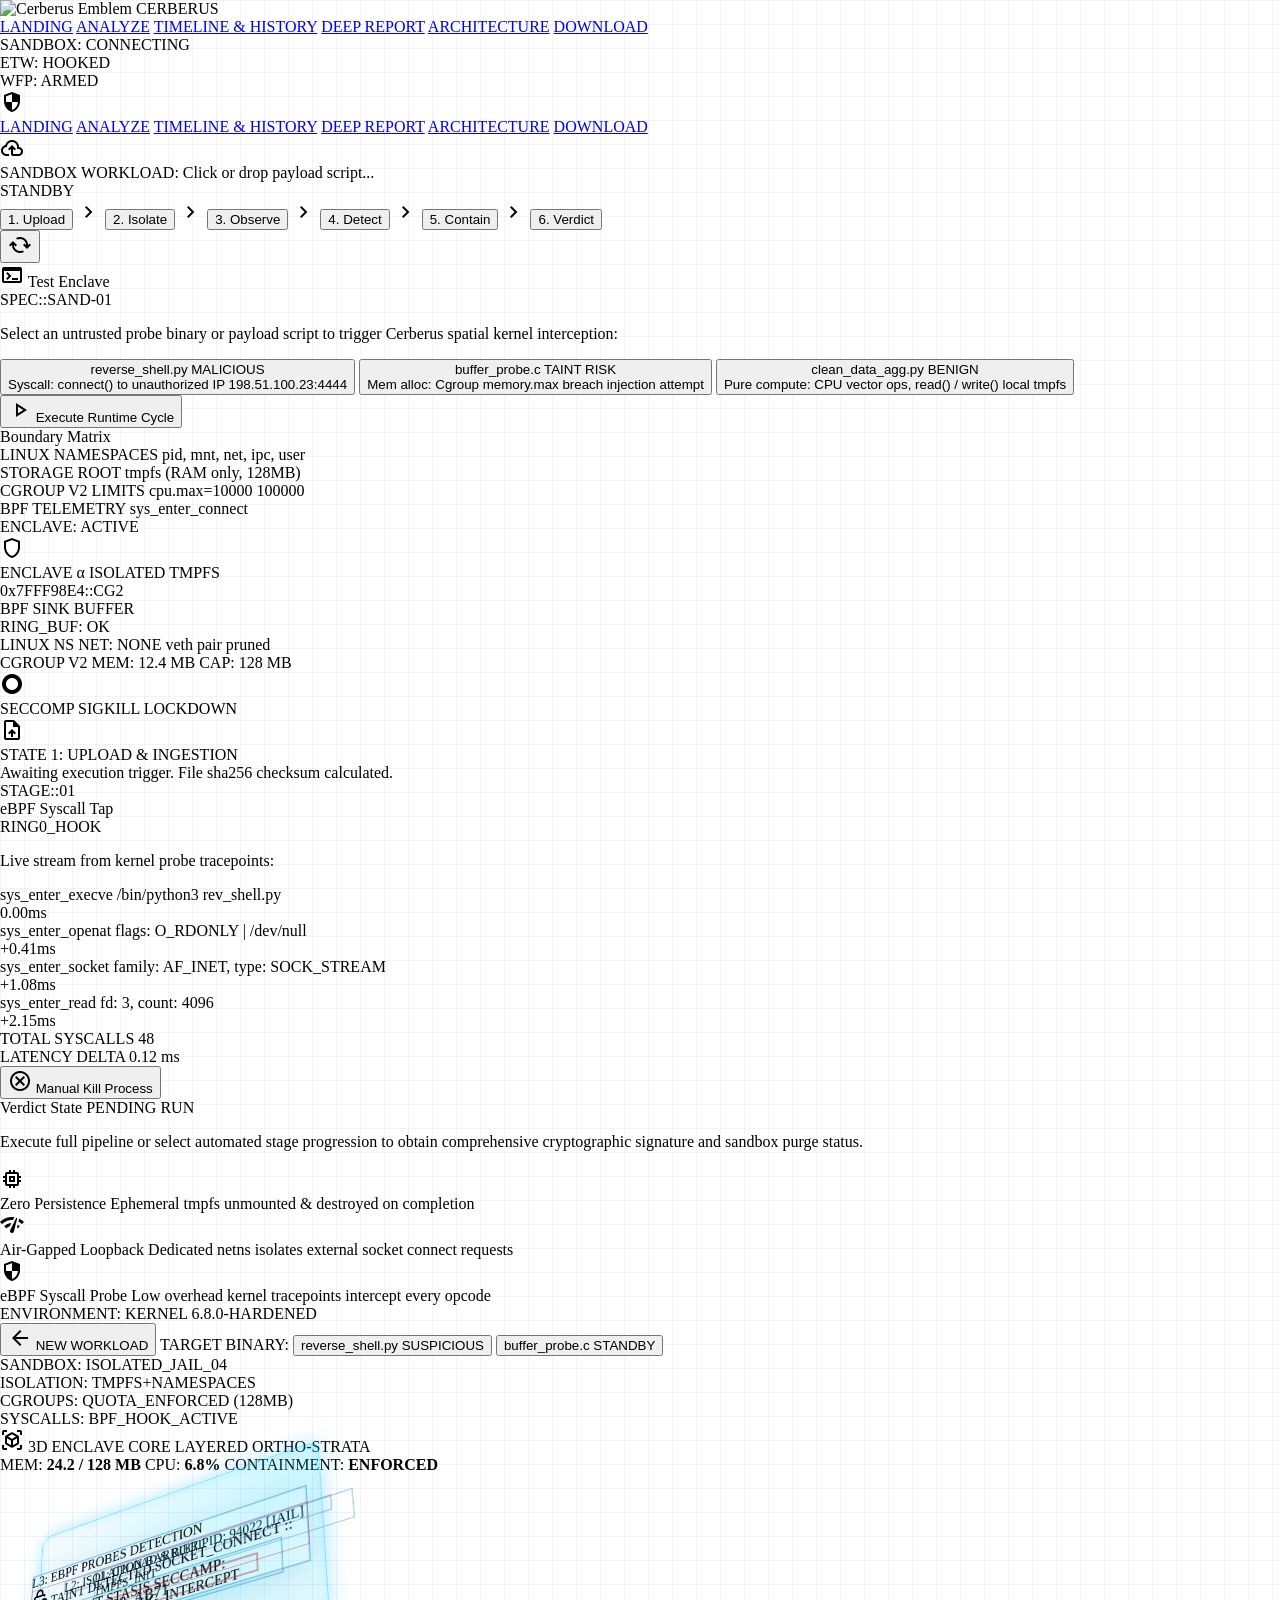
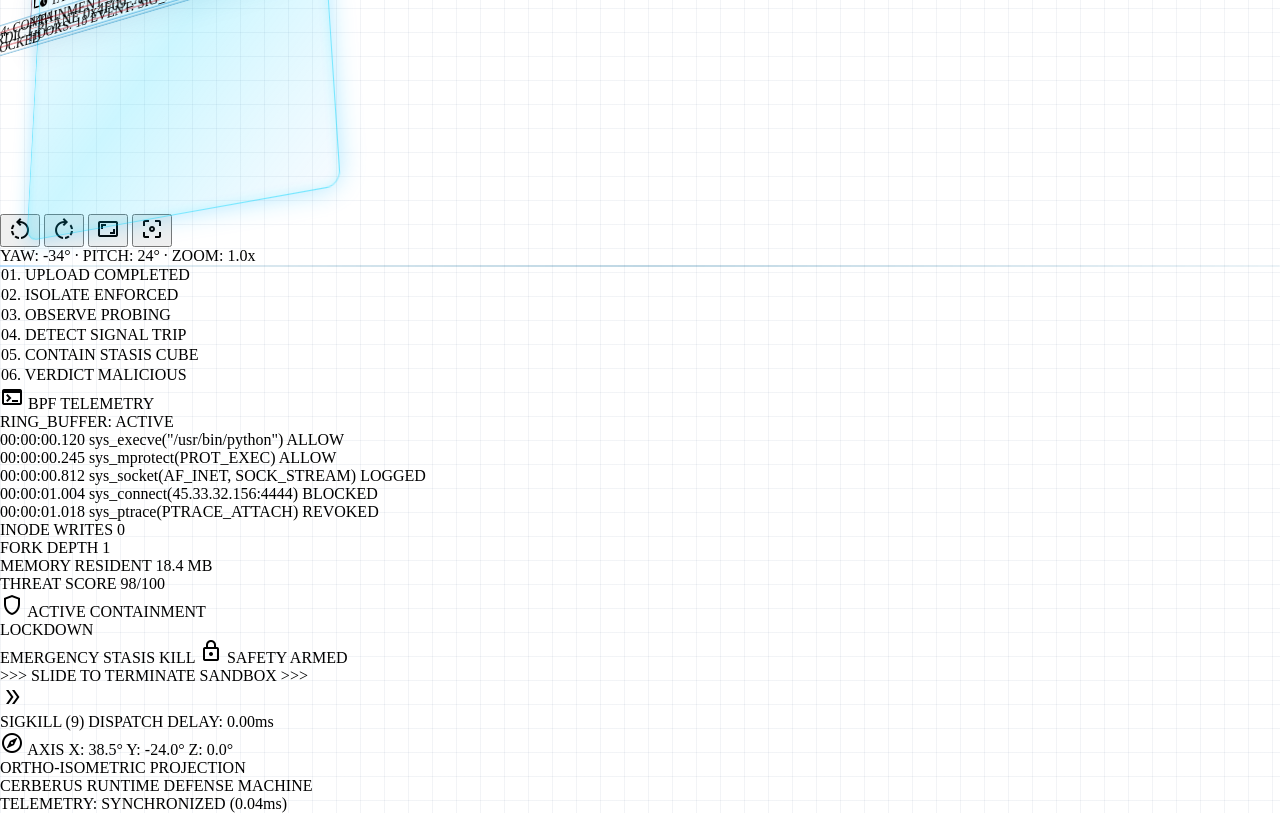
==== commit da9f0dfe: "feat(frontend): integrate landing showcase and download portal into Cerberus suite - Add routes for " ====
--- a/frontend/index.html
+++ b/frontend/index.html
@@ -381,10 +381,13 @@
 
       <!-- Center Multi-View Navigation -->
       <div class="hidden xl:flex items-center">
-        <nav class="flex items-center gap-space-xs p-1 bg-surface-container/70 rounded-full backdrop-blur-md shadow-[0_1px_8px_rgba(0,0,0,0.03)]">
+        <nav class="flex items-center gap-space-xs p-1 bg-surface-container/70 rounded-full backdrop-blur-md shadow-[0_1px_8px_rgba(0,0,0,0.03)]" data-active-classes="bg-primary-container text-on-primary-container font-semibold shadow-[0_2px_8px_rgba(0,97,148,0.18)]">
+          <a class="font-label-sm text-label-sm uppercase px-space-md py-1.5 rounded-full text-on-surface-variant hover:bg-surface-container-high hover:text-on-surface transition-all nav-pill-transition" data-path="landing" href="/landing.html">LANDING</a>
           <a aria-current="page" class="uppercase px-space-md py-1.5 rounded-full transition-all bg-primary-container text-on-primary-container font-semibold shadow-[0_2px_8px_rgba(0,97,148,0.18)] nav-pill-transition nav-pill-active" data-path="analyze" href="/">ANALYZE</a>
-          <a class="font-label-sm text-label-sm uppercase px-space-md py-1.5 rounded-full text-on-surface-variant hover:bg-surface-container-high hover:text-on-surface transition-all nav-pill-transition" data-path="timeline-and-history" href="/timeline.html">TIMELINE &amp; HISTORY</a>
+          <a class="font-label-sm text-label-sm uppercase px-space-md py-1.5 rounded-full text-on-surface-variant hover:bg-surface-container-high hover:text-on-surface transition-all nav-pill-transition" data-path="timeline-and-history" href="/timeline.html">TIMELINE & HISTORY</a>
           <a class="font-label-sm text-label-sm uppercase px-space-md py-1.5 rounded-full text-on-surface-variant hover:bg-surface-container-high hover:text-on-surface transition-all nav-pill-transition" data-path="deep-report" href="/report.html">DEEP REPORT</a>
+          <a class="font-label-sm text-label-sm uppercase px-space-md py-1.5 rounded-full text-on-surface-variant hover:bg-surface-container-high hover:text-on-surface transition-all nav-pill-transition" data-path="architecture-and-system" href="/architecture.html">ARCHITECTURE</a>
+          <a class="font-label-sm text-label-sm uppercase px-space-md py-1.5 rounded-full text-on-surface-variant hover:bg-surface-container-high hover:text-on-surface transition-all nav-pill-transition" data-path="download" href="/download.html">DOWNLOAD</a>
         </nav>
       </div>
 
@@ -412,10 +415,13 @@
 
     <!-- Mobile Navigation Drawer -->
     <div class="xl:hidden flex items-center justify-center pb-2 px-margin">
-      <nav class="flex items-center gap-space-xs p-1 bg-surface-container/80 rounded-full backdrop-blur-md overflow-x-auto max-w-full">
+      <nav class="flex items-center gap-space-xs p-1 bg-surface-container/80 rounded-full backdrop-blur-md overflow-x-auto max-w-full" data-active-classes="bg-primary-container text-on-primary-container font-semibold shadow-[0_2px_8px_rgba(0,97,148,0.18)]">
+        <a class="font-label-sm text-label-sm uppercase px-space-sm py-1 rounded-full text-on-surface-variant hover:bg-surface-container-high hover:text-on-surface transition-all whitespace-nowrap nav-pill-transition" href="/landing.html">LANDING</a>
         <a aria-current="page" class="uppercase px-space-sm py-1 rounded-full transition-all whitespace-nowrap bg-primary-container text-on-primary-container font-semibold shadow-[0_2px_8px_rgba(0,97,148,0.18)] nav-pill-transition nav-pill-active" href="/">ANALYZE</a>
-        <a class="font-label-sm text-label-sm uppercase px-space-sm py-1 rounded-full text-on-surface-variant hover:bg-surface-container-high hover:text-on-surface transition-all whitespace-nowrap nav-pill-transition" href="/timeline.html">TIMELINE</a>
+        <a class="font-label-sm text-label-sm uppercase px-space-sm py-1 rounded-full text-on-surface-variant hover:bg-surface-container-high hover:text-on-surface transition-all whitespace-nowrap nav-pill-transition" href="/timeline.html">TIMELINE & HISTORY</a>
         <a class="font-label-sm text-label-sm uppercase px-space-sm py-1 rounded-full text-on-surface-variant hover:bg-surface-container-high hover:text-on-surface transition-all whitespace-nowrap nav-pill-transition" href="/report.html">DEEP REPORT</a>
+        <a class="font-label-sm text-label-sm uppercase px-space-sm py-1 rounded-full text-on-surface-variant hover:bg-surface-container-high hover:text-on-surface transition-all whitespace-nowrap nav-pill-transition" href="/architecture.html">ARCHITECTURE</a>
+        <a class="font-label-sm text-label-sm uppercase px-space-sm py-1 rounded-full text-on-surface-variant hover:bg-surface-container-high hover:text-on-surface transition-all whitespace-nowrap nav-pill-transition" href="/download.html">DOWNLOAD</a>
       </nav>
     </div>
   </header>
